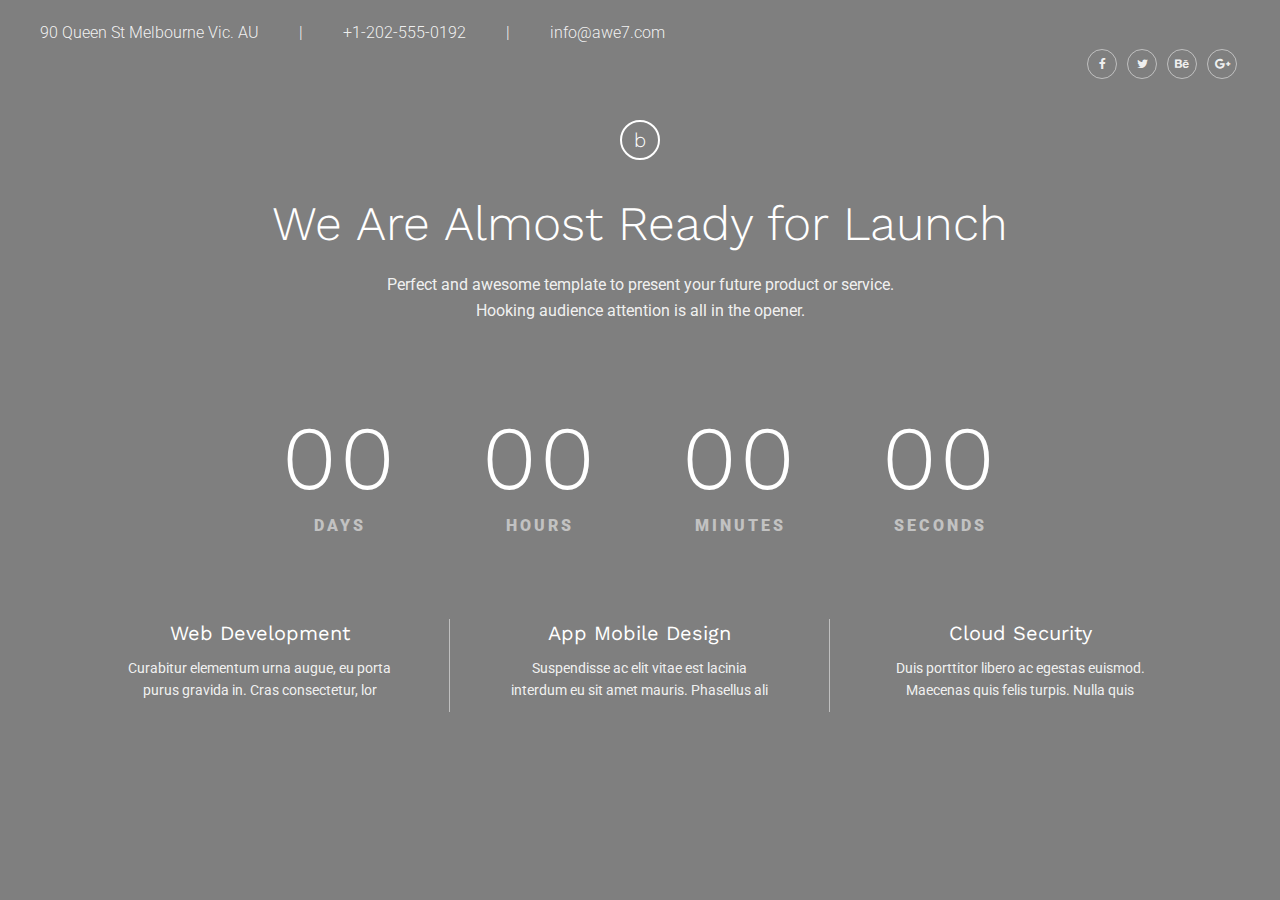
==== index.html @ 915be5f5 "initial commit [ parking page ]" ====
<!DOCTYPE html>
<html>
	<head>
		<title>We are coming soon</title>
<!--
Coming2Live series free coming soon templates!
HTML version by Awe7 (http://awe7.com/)
You can find WordPress version here:
https://wordpress.org/plugins/coming2live/
-->
		<meta charset="utf-8">
		<meta name="viewport" content="width=device-width, initial-scale=1.0, maximum-scale=1.0, user-scalable=no">
		<meta name="format-detection" content="telephone=no">
		<meta name="apple-mobile-web-app-capable" content="yes">
		<!-- Fonts-->
		<link rel="stylesheet" type="text/css" href="assets/fonts/fontawesome/font-awesome.min.css">
		<!-- Vendors-->
		<link rel="stylesheet" type="text/css" href="assets/vendors/bootstrap/grid.css">
		<link rel="stylesheet" type="text/css" href="assets/vendors/YTPlayer/css/jquery.mb.YTPlayer.min.css">
		<link rel="stylesheet" type="text/css" href="assets/vendors/vegas/vegas.min.css">
		<!-- App & fonts-->
		<link rel="stylesheet" type="text/css" href="https://fonts.googleapis.com/css?family=Roboto:300,400,500,700,900|Work+Sans:300,400,500,700">
		<link rel="stylesheet" type="text/css" id="app-stylesheet" href="assets/css/main.css"><!--[if lt IE 9]>
			<script src="https://oss.maxcdn.com/libs/html5shiv/3.7.0/html5shiv.js"></script>
		<![endif]-->
	</head>
	
	<body>
		<div class="page-wrap" id="root">
			<!-- Content-->
			<div class="md-content">
				
				<!-- hero -->
				<div class="hero md-skin-dark" style="background-image:url(https://images.pexels.com/photos/764880/pexels-photo-764880.jpeg?w=1260&amp;h=750&amp;auto=compress&amp;cs=tinysrgb);">
					
					<!-- header -->
					<div class="header">
						<div class="header__left"><span>90 Queen St Melbourne Vic. AU</span><span>+1-202-555-0192</span><span>info@awe7.com</span>
						</div>
						<div class="header__social">
							
							<!-- social-icon -->
							<a class="social-icon social-icon__rounded" href="#"><i class="fa fa-facebook"></i>
							</a><!-- End / social-icon -->
							
							
							<!-- social-icon -->
							<a class="social-icon social-icon__rounded" href="#"><i class="fa fa-twitter"></i>
							</a><!-- End / social-icon -->
							
							
							<!-- social-icon -->
							<a class="social-icon social-icon__rounded" href="#"><i class="fa fa-behance"></i>
							</a><!-- End / social-icon -->
							
							
							<!-- social-icon -->
							<a class="social-icon social-icon__rounded" href="#"><i class="fa fa-google-plus"></i>
							</a><!-- End / social-icon -->
							
						</div>
					</div><!-- End / header -->
					
					<div class="container">
						<div class="hero__wrapper">
							<div class="row">
								<div class="col-lg-10 col-xs-offset-0 col-sm-offset-0 col-md-offset-0 col-lg-offset-1 ">
									<div class="hero__title_inner"><span class="hero__icon">b</span>
										<h1 class="hero__title">We Are Almost Ready for Launch</h1>
										<p class="hero__text">Perfect and awesome template to present your future product or service.<br>Hooking audience attention is all in the opener.</p>
									</div>
								</div>
							</div>
							
							<!-- countdown__module hide undefined -->
							<div class="countdown__module hide undefined" data-date="2018/5/21">
								<p><span>%D</span> Days</p>
								<p><span>%H</span> Hours</p>
								<p><span>%M</span> Minutes</p>
								<p><span>%S</span> Seconds</p>
							</div><!-- End / countdown__module hide undefined -->
							
							<div class="service-wrapper">
								
								<!-- service -->
								<div class="service">
									<h2 class="service__title">Web Development</h2>
									<p class="service__text">Curabitur elementum urna augue, eu porta purus gravida in. Cras consectetur, lor</p>
								</div><!-- End / service -->
								
								
								<!-- service -->
								<div class="service">
									<h2 class="service__title">App Mobile Design</h2>
									<p class="service__text">Suspendisse ac elit vitae est lacinia interdum eu sit amet mauris. Phasellus ali</p>
								</div><!-- End / service -->
								
								
								<!-- service -->
								<div class="service">
									<h2 class="service__title">Cloud Security</h2>
									<p class="service__text">Duis porttitor libero ac egestas euismod. Maecenas quis felis turpis. Nulla quis</p>
								</div><!-- End / service -->
								
							</div>
						</div>
					</div>
				</div><!-- End / hero -->
				
			</div>
			<!-- End / Content-->
		</div>
		<!-- Vendors-->
		<script type="text/javascript" src="assets/vendors/_jquery/jquery.min.js"></script>
		<script type="text/javascript" src="assets/vendors/jquery.countdown/jquery.countdown.min.js"></script>
		<script type="text/javascript" src="assets/vendors/flat-surface-shader/fss.min.js"></script>
		<script type="text/javascript" src="assets/vendors/particles.js/particles.js"></script>
		<script type="text/javascript" src="assets/vendors/waterpipe/waterpipe.js"></script>
		<script type="text/javascript" src="assets/vendors/quietflow/quietflow.min.js"></script>
		<script type="text/javascript" src="assets/vendors/YTPlayer/jquery.mb.YTPlayer.min.js"></script>
		<script type="text/javascript" src="assets/vendors/vegas/vegas.min.js"></script>
		<!-- App-->
		<script type="text/javascript" src="assets/js/main.js"></script>
	</body>
</html>
---- assets/vendors/bootstrap/grid.css ----
/*!
 * Bootstrap v3.3.7 (http://getbootstrap.com)
 * Copyright 2011-2016 Twitter, Inc.
 * Licensed under MIT (https://github.com/twbs/bootstrap/blob/master/LICENSE)
 */
html{font-family:sans-serif;-ms-text-size-adjust:100%;-webkit-text-size-adjust:100%}body{margin:0}article,aside,details,figcaption,figure,footer,header,hgroup,main,menu,nav,section,summary{display:block}audio,canvas,progress,video{display:inline-block;vertical-align:baseline}audio:not([controls]){display:none;height:0}[hidden],template{display:none}a{background-color:transparent}a:active,a:hover{outline:0}abbr[title]{border-bottom:1px dotted}b,strong{font-weight:bold}dfn{font-style:italic}h1{font-size:2em;margin:0.67em 0}mark{background:#ff0;color:#000}small{font-size:80%}sub,sup{font-size:75%;line-height:0;position:relative;vertical-align:baseline}sup{top:-0.5em}sub{bottom:-0.25em}img{border:0}svg:not(:root){overflow:hidden}figure{margin:1em 40px}hr{-webkit-box-sizing:content-box;-moz-box-sizing:content-box;box-sizing:content-box;height:0}pre{overflow:auto}code,kbd,pre,samp{font-family:monospace, monospace;font-size:1em}button,input,optgroup,select,textarea{color:inherit;font:inherit;margin:0}button{overflow:visible}button,select{text-transform:none}button,html input[type="button"],input[type="reset"],input[type="submit"]{-webkit-appearance:button;cursor:pointer}button[disabled],html input[disabled]{cursor:default}button::-moz-focus-inner,input::-moz-focus-inner{border:0;padding:0}input{line-height:normal}input[type="checkbox"],input[type="radio"]{-webkit-box-sizing:border-box;-moz-box-sizing:border-box;box-sizing:border-box;padding:0}input[type="number"]::-webkit-inner-spin-button,input[type="number"]::-webkit-outer-spin-button{height:auto}input[type="search"]{-webkit-appearance:textfield;-webkit-box-sizing:content-box;-moz-box-sizing:content-box;box-sizing:content-box}input[type="search"]::-webkit-search-cancel-button,input[type="search"]::-webkit-search-decoration{-webkit-appearance:none}fieldset{border:1px solid #c0c0c0;margin:0 2px;padding:0.35em 0.625em 0.75em}legend{border:0;padding:0}textarea{overflow:auto}optgroup{font-weight:bold}table{border-collapse:collapse;border-spacing:0}td,th{padding:0}*{-webkit-box-sizing:border-box;-moz-box-sizing:border-box;box-sizing:border-box}*:before,*:after{-webkit-box-sizing:border-box;-moz-box-sizing:border-box;box-sizing:border-box}html{font-size:10px;-webkit-tap-highlight-color:rgba(0,0,0,0)}body{font-family:"Helvetica Neue",Helvetica,Arial,sans-serif;font-size:14px;line-height:1.42857143;color:#333;background-color:#fff}input,button,select,textarea{font-family:inherit;font-size:inherit;line-height:inherit}a{color:#337ab7;text-decoration:none}a:hover,a:focus{color:#23527c;text-decoration:underline}a:focus{outline:5px auto -webkit-focus-ring-color;outline-offset:-2px}figure{margin:0}img{vertical-align:middle}.img-responsive{display:block;max-width:100%;height:auto}.img-rounded{border-radius:6px}.img-thumbnail{padding:4px;line-height:1.42857143;background-color:#fff;border:1px solid #ddd;border-radius:4px;-webkit-transition:all .2s ease-in-out;-o-transition:all .2s ease-in-out;transition:all .2s ease-in-out;display:inline-block;max-width:100%;height:auto}.img-circle{border-radius:50%}hr{margin-top:20px;margin-bottom:20px;border:0;border-top:1px solid #eee}.sr-only{position:absolute;width:1px;height:1px;margin:-1px;padding:0;overflow:hidden;clip:rect(0, 0, 0, 0);border:0}.sr-only-focusable:active,.sr-only-focusable:focus{position:static;width:auto;height:auto;margin:0;overflow:visible;clip:auto}[role="button"]{cursor:pointer}.container{margin-right:auto;margin-left:auto;padding-left:15px;padding-right:15px}@media (min-width:768px){.container{width:750px}}@media (min-width:992px){.container{width:970px}}@media (min-width:1200px){.container{width:1170px}}.container-fluid{margin-right:auto;margin-left:auto;padding-left:15px;padding-right:15px}.row{margin-left:-15px;margin-right:-15px}.col-xs-1, .col-sm-1, .col-md-1, .col-lg-1, .col-xs-2, .col-sm-2, .col-md-2, .col-lg-2, .col-xs-3, .col-sm-3, .col-md-3, .col-lg-3, .col-xs-4, .col-sm-4, .col-md-4, .col-lg-4, .col-xs-5, .col-sm-5, .col-md-5, .col-lg-5, .col-xs-6, .col-sm-6, .col-md-6, .col-lg-6, .col-xs-7, .col-sm-7, .col-md-7, .col-lg-7, .col-xs-8, .col-sm-8, .col-md-8, .col-lg-8, .col-xs-9, .col-sm-9, .col-md-9, .col-lg-9, .col-xs-10, .col-sm-10, .col-md-10, .col-lg-10, .col-xs-11, .col-sm-11, .col-md-11, .col-lg-11, .col-xs-12, .col-sm-12, .col-md-12, .col-lg-12{position:relative;min-height:1px;padding-left:15px;padding-right:15px}.col-xs-1, .col-xs-2, .col-xs-3, .col-xs-4, .col-xs-5, .col-xs-6, .col-xs-7, .col-xs-8, .col-xs-9, .col-xs-10, .col-xs-11, .col-xs-12{float:left}.col-xs-12{width:100%}.col-xs-11{width:91.66666667%}.col-xs-10{width:83.33333333%}.col-xs-9{width:75%}.col-xs-8{width:66.66666667%}.col-xs-7{width:58.33333333%}.col-xs-6{width:50%}.col-xs-5{width:41.66666667%}.col-xs-4{width:33.33333333%}.col-xs-3{width:25%}.col-xs-2{width:16.66666667%}.col-xs-1{width:8.33333333%}.col-xs-pull-12{right:100%}.col-xs-pull-11{right:91.66666667%}.col-xs-pull-10{right:83.33333333%}.col-xs-pull-9{right:75%}.col-xs-pull-8{right:66.66666667%}.col-xs-pull-7{right:58.33333333%}.col-xs-pull-6{right:50%}.col-xs-pull-5{right:41.66666667%}.col-xs-pull-4{right:33.33333333%}.col-xs-pull-3{right:25%}.col-xs-pull-2{right:16.66666667%}.col-xs-pull-1{right:8.33333333%}.col-xs-pull-0{right:auto}.col-xs-push-12{left:100%}.col-xs-push-11{left:91.66666667%}.col-xs-push-10{left:83.33333333%}.col-xs-push-9{left:75%}.col-xs-push-8{left:66.66666667%}.col-xs-push-7{left:58.33333333%}.col-xs-push-6{left:50%}.col-xs-push-5{left:41.66666667%}.col-xs-push-4{left:33.33333333%}.col-xs-push-3{left:25%}.col-xs-push-2{left:16.66666667%}.col-xs-push-1{left:8.33333333%}.col-xs-push-0{left:auto}.col-xs-offset-12{margin-left:100%}.col-xs-offset-11{margin-left:91.66666667%}.col-xs-offset-10{margin-left:83.33333333%}.col-xs-offset-9{margin-left:75%}.col-xs-offset-8{margin-left:66.66666667%}.col-xs-offset-7{margin-left:58.33333333%}.col-xs-offset-6{margin-left:50%}.col-xs-offset-5{margin-left:41.66666667%}.col-xs-offset-4{margin-left:33.33333333%}.col-xs-offset-3{margin-left:25%}.col-xs-offset-2{margin-left:16.66666667%}.col-xs-offset-1{margin-left:8.33333333%}.col-xs-offset-0{margin-left:0}@media (min-width:768px){.col-sm-1, .col-sm-2, .col-sm-3, .col-sm-4, .col-sm-5, .col-sm-6, .col-sm-7, .col-sm-8, .col-sm-9, .col-sm-10, .col-sm-11, .col-sm-12{float:left}.col-sm-12{width:100%}.col-sm-11{width:91.66666667%}.col-sm-10{width:83.33333333%}.col-sm-9{width:75%}.col-sm-8{width:66.66666667%}.col-sm-7{width:58.33333333%}.col-sm-6{width:50%}.col-sm-5{width:41.66666667%}.col-sm-4{width:33.33333333%}.col-sm-3{width:25%}.col-sm-2{width:16.66666667%}.col-sm-1{width:8.33333333%}.col-sm-pull-12{right:100%}.col-sm-pull-11{right:91.66666667%}.col-sm-pull-10{right:83.33333333%}.col-sm-pull-9{right:75%}.col-sm-pull-8{right:66.66666667%}.col-sm-pull-7{right:58.33333333%}.col-sm-pull-6{right:50%}.col-sm-pull-5{right:41.66666667%}.col-sm-pull-4{right:33.33333333%}.col-sm-pull-3{right:25%}.col-sm-pull-2{right:16.66666667%}.col-sm-pull-1{right:8.33333333%}.col-sm-pull-0{right:auto}.col-sm-push-12{left:100%}.col-sm-push-11{left:91.66666667%}.col-sm-push-10{left:83.33333333%}.col-sm-push-9{left:75%}.col-sm-push-8{left:66.66666667%}.col-sm-push-7{left:58.33333333%}.col-sm-push-6{left:50%}.col-sm-push-5{left:41.66666667%}.col-sm-push-4{left:33.33333333%}.col-sm-push-3{left:25%}.col-sm-push-2{left:16.66666667%}.col-sm-push-1{left:8.33333333%}.col-sm-push-0{left:auto}.col-sm-offset-12{margin-left:100%}.col-sm-offset-11{margin-left:91.66666667%}.col-sm-offset-10{margin-left:83.33333333%}.col-sm-offset-9{margin-left:75%}.col-sm-offset-8{margin-left:66.66666667%}.col-sm-offset-7{margin-left:58.33333333%}.col-sm-offset-6{margin-left:50%}.col-sm-offset-5{margin-left:41.66666667%}.col-sm-offset-4{margin-left:33.33333333%}.col-sm-offset-3{margin-left:25%}.col-sm-offset-2{margin-left:16.66666667%}.col-sm-offset-1{margin-left:8.33333333%}.col-sm-offset-0{margin-left:0}}@media (min-width:992px){.col-md-1, .col-md-2, .col-md-3, .col-md-4, .col-md-5, .col-md-6, .col-md-7, .col-md-8, .col-md-9, .col-md-10, .col-md-11, .col-md-12{float:left}.col-md-12{width:100%}.col-md-11{width:91.66666667%}.col-md-10{width:83.33333333%}.col-md-9{width:75%}.col-md-8{width:66.66666667%}.col-md-7{width:58.33333333%}.col-md-6{width:50%}.col-md-5{width:41.66666667%}.col-md-4{width:33.33333333%}.col-md-3{width:25%}.col-md-2{width:16.66666667%}.col-md-1{width:8.33333333%}.col-md-pull-12{right:100%}.col-md-pull-11{right:91.66666667%}.col-md-pull-10{right:83.33333333%}.col-md-pull-9{right:75%}.col-md-pull-8{right:66.66666667%}.col-md-pull-7{right:58.33333333%}.col-md-pull-6{right:50%}.col-md-pull-5{right:41.66666667%}.col-md-pull-4{right:33.33333333%}.col-md-pull-3{right:25%}.col-md-pull-2{right:16.66666667%}.col-md-pull-1{right:8.33333333%}.col-md-pull-0{right:auto}.col-md-push-12{left:100%}.col-md-push-11{left:91.66666667%}.col-md-push-10{left:83.33333333%}.col-md-push-9{left:75%}.col-md-push-8{left:66.66666667%}.col-md-push-7{left:58.33333333%}.col-md-push-6{left:50%}.col-md-push-5{left:41.66666667%}.col-md-push-4{left:33.33333333%}.col-md-push-3{left:25%}.col-md-push-2{left:16.66666667%}.col-md-push-1{left:8.33333333%}.col-md-push-0{left:auto}.col-md-offset-12{margin-left:100%}.col-md-offset-11{margin-left:91.66666667%}.col-md-offset-10{margin-left:83.33333333%}.col-md-offset-9{margin-left:75%}.col-md-offset-8{margin-left:66.66666667%}.col-md-offset-7{margin-left:58.33333333%}.col-md-offset-6{margin-left:50%}.col-md-offset-5{margin-left:41.66666667%}.col-md-offset-4{margin-left:33.33333333%}.col-md-offset-3{margin-left:25%}.col-md-offset-2{margin-left:16.66666667%}.col-md-offset-1{margin-left:8.33333333%}.col-md-offset-0{margin-left:0}}@media (min-width:1200px){.col-lg-1, .col-lg-2, .col-lg-3, .col-lg-4, .col-lg-5, .col-lg-6, .col-lg-7, .col-lg-8, .col-lg-9, .col-lg-10, .col-lg-11, .col-lg-12{float:left}.col-lg-12{width:100%}.col-lg-11{width:91.66666667%}.col-lg-10{width:83.33333333%}.col-lg-9{width:75%}.col-lg-8{width:66.66666667%}.col-lg-7{width:58.33333333%}.col-lg-6{width:50%}.col-lg-5{width:41.66666667%}.col-lg-4{width:33.33333333%}.col-lg-3{width:25%}.col-lg-2{width:16.66666667%}.col-lg-1{width:8.33333333%}.col-lg-pull-12{right:100%}.col-lg-pull-11{right:91.66666667%}.col-lg-pull-10{right:83.33333333%}.col-lg-pull-9{right:75%}.col-lg-pull-8{right:66.66666667%}.col-lg-pull-7{right:58.33333333%}.col-lg-pull-6{right:50%}.col-lg-pull-5{right:41.66666667%}.col-lg-pull-4{right:33.33333333%}.col-lg-pull-3{right:25%}.col-lg-pull-2{right:16.66666667%}.col-lg-pull-1{right:8.33333333%}.col-lg-pull-0{right:auto}.col-lg-push-12{left:100%}.col-lg-push-11{left:91.66666667%}.col-lg-push-10{left:83.33333333%}.col-lg-push-9{left:75%}.col-lg-push-8{left:66.66666667%}.col-lg-push-7{left:58.33333333%}.col-lg-push-6{left:50%}.col-lg-push-5{left:41.66666667%}.col-lg-push-4{left:33.33333333%}.col-lg-push-3{left:25%}.col-lg-push-2{left:16.66666667%}.col-lg-push-1{left:8.33333333%}.col-lg-push-0{left:auto}.col-lg-offset-12{margin-left:100%}.col-lg-offset-11{margin-left:91.66666667%}.col-lg-offset-10{margin-left:83.33333333%}.col-lg-offset-9{margin-left:75%}.col-lg-offset-8{margin-left:66.66666667%}.col-lg-offset-7{margin-left:58.33333333%}.col-lg-offset-6{margin-left:50%}.col-lg-offset-5{margin-left:41.66666667%}.col-lg-offset-4{margin-left:33.33333333%}.col-lg-offset-3{margin-left:25%}.col-lg-offset-2{margin-left:16.66666667%}.col-lg-offset-1{margin-left:8.33333333%}.col-lg-offset-0{margin-left:0}}.clearfix:before,.clearfix:after,.container:before,.container:after,.container-fluid:before,.container-fluid:after,.row:before,.row:after{content:" ";display:table}.clearfix:after,.container:after,.container-fluid:after,.row:after{clear:both}.center-block{display:block;margin-left:auto;margin-right:auto}.pull-right{float:right !important}.pull-left{float:left !important}.hide{display:none !important}.show{display:block !important}.invisible{visibility:hidden}.text-hide{font:0/0 a;color:transparent;text-shadow:none;background-color:transparent;border:0}.hidden{display:none !important}.affix{position:fixed}
---- assets/vendors/vegas/vegas.min.css ----
.vegas-overlay,.vegas-slide,.vegas-slide-inner,.vegas-timer,.vegas-wrapper{position:absolute;top:0;left:0;bottom:0;right:0;overflow:hidden;border:none;padding:0;margin:0}.vegas-overlay{opacity:.5;background:url(overlays/02.png) center center}.vegas-timer{top:auto;bottom:0;height:2px}.vegas-timer-progress{width:0;height:100%;background:#fff;-webkit-transition:width ease-out;transition:width ease-out}.vegas-timer-running .vegas-timer-progress{width:100%}.vegas-slide,.vegas-slide-inner{margin:0;padding:0;background:center center no-repeat;-webkit-transform:translateZ(0);transform:translateZ(0);will-change:transform,opacity}body .vegas-container{overflow:hidden!important;position:relative}.vegas-video{min-width:100%;min-height:100%;width:auto;height:auto}body.vegas-container{overflow:auto;position:static;z-index:-2}body.vegas-container>.vegas-overlay,body.vegas-container>.vegas-slide,body.vegas-container>.vegas-timer{position:fixed;z-index:-1}:root body.vegas-container>.vegas-overlay,:root body.vegas-container>.vegas-slide,_::full-page-media,_:future{bottom:-76px}.vegas-transition-blur,.vegas-transition-blur2{opacity:0;-webkit-filter:blur(32px);filter:blur(32px)}.vegas-transition-blur-in,.vegas-transition-blur2-in{opacity:1;-webkit-filter:blur(0);filter:blur(0)}.vegas-transition-blur2-out{opacity:0}.vegas-transition-burn,.vegas-transition-burn2{opacity:0;-webkit-filter:contrast(1000%) saturate(1000%);filter:contrast(1000%) saturate(1000%)}.vegas-transition-burn-in,.vegas-transition-burn2-in{opacity:1;-webkit-filter:contrast(100%) saturate(100%);filter:contrast(100%) saturate(100%)}.vegas-transition-burn2-out{opacity:0;-webkit-filter:contrast(1000%) saturate(1000%);filter:contrast(1000%) saturate(1000%)}.vegas-transition-fade,.vegas-transition-fade2{opacity:0}.vegas-transition-fade-in,.vegas-transition-fade2-in{opacity:1}.vegas-transition-fade2-out{opacity:0}.vegas-transition-flash,.vegas-transition-flash2{opacity:0;-webkit-filter:brightness(25);filter:brightness(25)}.vegas-transition-flash-in,.vegas-transition-flash2-in{opacity:1;-webkit-filter:brightness(1);filter:brightness(1)}.vegas-transition-flash2-out{opacity:0;-webkit-filter:brightness(25);filter:brightness(25)}.vegas-transition-negative,.vegas-transition-negative2{opacity:0;-webkit-filter:invert(100%);filter:invert(100%)}.vegas-transition-negative-in,.vegas-transition-negative2-in{opacity:1;-webkit-filter:invert(0);filter:invert(0)}.vegas-transition-negative2-out{opacity:0;-webkit-filter:invert(100%);filter:invert(100%)}.vegas-transition-slideDown,.vegas-transition-slideDown2{-webkit-transform:translateY(-100%);transform:translateY(-100%)}.vegas-transition-slideDown-in,.vegas-transition-slideDown2-in{-webkit-transform:translateY(0);transform:translateY(0)}.vegas-transition-slideDown2-out{-webkit-transform:translateY(100%);transform:translateY(100%)}.vegas-transition-slideLeft,.vegas-transition-slideLeft2{-webkit-transform:translateX(100%);transform:translateX(100%)}.vegas-transition-slideLeft-in,.vegas-transition-slideLeft2-in{-webkit-transform:translateX(0);transform:translateX(0)}.vegas-transition-slideLeft2-out,.vegas-transition-slideRight,.vegas-transition-slideRight2{-webkit-transform:translateX(-100%);transform:translateX(-100%)}.vegas-transition-slideRight-in,.vegas-transition-slideRight2-in{-webkit-transform:translateX(0);transform:translateX(0)}.vegas-transition-slideRight2-out{-webkit-transform:translateX(100%);transform:translateX(100%)}.vegas-transition-slideUp,.vegas-transition-slideUp2{-webkit-transform:translateY(100%);transform:translateY(100%)}.vegas-transition-slideUp-in,.vegas-transition-slideUp2-in{-webkit-transform:translateY(0);transform:translateY(0)}.vegas-transition-slideUp2-out{-webkit-transform:translateY(-100%);transform:translateY(-100%)}.vegas-transition-swirlLeft,.vegas-transition-swirlLeft2{-webkit-transform:scale(2) rotate(35deg);transform:scale(2) rotate(35deg);opacity:0}.vegas-transition-swirlLeft-in,.vegas-transition-swirlLeft2-in{-webkit-transform:scale(1) rotate(0);transform:scale(1) rotate(0);opacity:1}.vegas-transition-swirlLeft2-out,.vegas-transition-swirlRight,.vegas-transition-swirlRight2{-webkit-transform:scale(2) rotate(-35deg);transform:scale(2) rotate(-35deg);opacity:0}.vegas-transition-swirlRight-in,.vegas-transition-swirlRight2-in{-webkit-transform:scale(1) rotate(0);transform:scale(1) rotate(0);opacity:1}.vegas-transition-swirlRight2-out{-webkit-transform:scale(2) rotate(35deg);transform:scale(2) rotate(35deg);opacity:0}.vegas-transition-zoomIn,.vegas-transition-zoomIn2{-webkit-transform:scale(0);transform:scale(0);opacity:0}.vegas-transition-zoomIn-in,.vegas-transition-zoomIn2-in{-webkit-transform:scale(1);transform:scale(1);opacity:1}.vegas-transition-zoomIn2-out,.vegas-transition-zoomOut,.vegas-transition-zoomOut2{-webkit-transform:scale(2);transform:scale(2);opacity:0}.vegas-transition-zoomOut-in,.vegas-transition-zoomOut2-in{-webkit-transform:scale(1);transform:scale(1);opacity:1}.vegas-transition-zoomOut2-out{-webkit-transform:scale(0);transform:scale(0);opacity:0}.vegas-animation-kenburns{-webkit-animation:kenburns ease-out;animation:kenburns ease-out}@-webkit-keyframes kenburns{0%{-webkit-transform:scale(1.5);transform:scale(1.5)}100%{-webkit-transform:scale(1);transform:scale(1)}}@keyframes kenburns{0%{-webkit-transform:scale(1.5);transform:scale(1.5)}100%{-webkit-transform:scale(1);transform:scale(1)}}.vegas-animation-kenburnsDownLeft{-webkit-animation:kenburnsDownLeft ease-out;animation:kenburnsDownLeft ease-out}@-webkit-keyframes kenburnsDownLeft{0%{-webkit-transform:scale(1.5) translate(10%,-10%);transform:scale(1.5) translate(10%,-10%)}100%{-webkit-transform:scale(1) translate(0,0);transform:scale(1) translate(0,0)}}@keyframes kenburnsDownLeft{0%{-webkit-transform:scale(1.5) translate(10%,-10%);transform:scale(1.5) translate(10%,-10%)}100%{-webkit-transform:scale(1) translate(0,0);transform:scale(1) translate(0,0)}}.vegas-animation-kenburnsDownRight{-webkit-animation:kenburnsDownRight ease-out;animation:kenburnsDownRight ease-out}@-webkit-keyframes kenburnsDownRight{0%{-webkit-transform:scale(1.5) translate(-10%,-10%);transform:scale(1.5) translate(-10%,-10%)}100%{-webkit-transform:scale(1) translate(0,0);transform:scale(1) translate(0,0)}}@keyframes kenburnsDownRight{0%{-webkit-transform:scale(1.5) translate(-10%,-10%);transform:scale(1.5) translate(-10%,-10%)}100%{-webkit-transform:scale(1) translate(0,0);transform:scale(1) translate(0,0)}}.vegas-animation-kenburnsDown{-webkit-animation:kenburnsDown ease-out;animation:kenburnsDown ease-out}@-webkit-keyframes kenburnsDown{0%{-webkit-transform:scale(1.5) translate(0,-10%);transform:scale(1.5) translate(0,-10%)}100%{-webkit-transform:scale(1) translate(0,0);transform:scale(1) translate(0,0)}}@keyframes kenburnsDown{0%{-webkit-transform:scale(1.5) translate(0,-10%);transform:scale(1.5) translate(0,-10%)}100%{-webkit-transform:scale(1) translate(0,0);transform:scale(1) translate(0,0)}}.vegas-animation-kenburnsLeft{-webkit-animation:kenburnsLeft ease-out;animation:kenburnsLeft ease-out}@-webkit-keyframes kenburnsLeft{0%{-webkit-transform:scale(1.5) translate(10%,0);transform:scale(1.5) translate(10%,0)}100%{-webkit-transform:scale(1) translate(0,0);transform:scale(1) translate(0,0)}}@keyframes kenburnsLeft{0%{-webkit-transform:scale(1.5) translate(10%,0);transform:scale(1.5) translate(10%,0)}100%{-webkit-transform:scale(1) translate(0,0);transform:scale(1) translate(0,0)}}.vegas-animation-kenburnsRight{-webkit-animation:kenburnsRight ease-out;animation:kenburnsRight ease-out}@-webkit-keyframes kenburnsRight{0%{-webkit-transform:scale(1.5) translate(-10%,0);transform:scale(1.5) translate(-10%,0)}100%{-webkit-transform:scale(1) translate(0,0);transform:scale(1) translate(0,0)}}@keyframes kenburnsRight{0%{-webkit-transform:scale(1.5) translate(-10%,0);transform:scale(1.5) translate(-10%,0)}100%{-webkit-transform:scale(1) translate(0,0);transform:scale(1) translate(0,0)}}.vegas-animation-kenburnsUpLeft{-webkit-animation:kenburnsUpLeft ease-out;animation:kenburnsUpLeft ease-out}@-webkit-keyframes kenburnsUpLeft{0%{-webkit-transform:scale(1.5) translate(10%,10%);transform:scale(1.5) translate(10%,10%)}100%{-webkit-transform:scale(1) translate(0,0);transform:scale(1) translate(0,0)}}@keyframes kenburnsUpLeft{0%{-webkit-transform:scale(1.5) translate(10%,10%);transform:scale(1.5) translate(10%,10%)}100%{-webkit-transform:scale(1) translate(0,0);transform:scale(1) translate(0,0)}}.vegas-animation-kenburnsUpRight{-webkit-animation:kenburnsUpRight ease-out;animation:kenburnsUpRight ease-out}@-webkit-keyframes kenburnsUpRight{0%{-webkit-transform:scale(1.5) translate(-10%,10%);transform:scale(1.5) translate(-10%,10%)}100%{-webkit-transform:scale(1) translate(0,0);transform:scale(1) translate(0,0)}}@keyframes kenburnsUpRight{0%{-webkit-transform:scale(1.5) translate(-10%,10%);transform:scale(1.5) translate(-10%,10%)}100%{-webkit-transform:scale(1) translate(0,0);transform:scale(1) translate(0,0)}}.vegas-animation-kenburnsUp{-webkit-animation:kenburnsUp ease-out;animation:kenburnsUp ease-out}@-webkit-keyframes kenburnsUp{0%{-webkit-transform:scale(1.5) translate(0,10%);transform:scale(1.5) translate(0,10%)}100%{-webkit-transform:scale(1) translate(0,0);transform:scale(1) translate(0,0)}}@keyframes kenburnsUp{0%{-webkit-transform:scale(1.5) translate(0,10%);transform:scale(1.5) translate(0,10%)}100%{-webkit-transform:scale(1) translate(0,0);transform:scale(1) translate(0,0)}}
/*# sourceMappingURL=vegas.min.css.map */
---- assets/css/main.css ----
/*--------------------------------------------------------------------------------

	# Minsoon Template 1.0 - Mar 16, 2018
	# ------------------------------------------------------------------------
	# Designed & coded by MegaDrupal
	# Websites:  http://www.megadrupal.com -  Email: info@megadrupal.com

----------------------------------------------------------------------------------

	1. base
	2. form-item
	3. general_header
	4. general_service
	5. general_hero
	6. fss
	7. particles.js
	8. core_quietflow
	9. Ribbon background
	10. core_smoky
	11. core_vegas
	12. youtube
	13. socialicon
	14. Reset Row Boostrap
	15. Margin Padding
	16. CountDown

--------------------------------------------------------------------------------*/

/* 1. base
--------------------------------------------------------------------------------*/

a[disabled], input[disabled], button[disabled], textarea[disabled] {
    cursor: not-allowed !important;
    opacity: .5 !important;
}

a:focus, input:focus, button:focus, textarea:focus {
    outline: none;
}

p {
    margin-top: 0;
    margin-bottom: 10px;
}

img {
    max-width: 100%;
    height: auto;
    border: 0;
}

.page-wrap {
    overflow: hidden;
}

.md-section {
    position: relative;
    background-repeat: no-repeat;
    background-size: cover;
    background-position: center center;
    z-index: 9;
    padding-top: 50px;
    padding-bottom: 50px;
}

@media (min-width: 320px) {
    .md-section {
        padding-top: calc(6.81818vw + 28.18182px);
        padding-bottom: calc(6.81818vw + 28.18182px);
    }
}

@media (min-width: 1200px) {
    .md-section {
        padding-top: 110px;
        padding-bottom: 110px;
    }
}

.md-text-left, .text-left {
    text-align: left !important;
}

.md-text-center, .text-center {
    text-align: center !important;
}

.md-text-right, .text-right {
    text-align: right !important;
}

.md-text-underline {
    text-decoration: underline !important;
}

.md-round {
    border-radius: 5px !important;
}

.md-pill {
    border-radius: 50% !important;
}

.md-tb {
    display: table;
    width: 100%;
    height: 100%;
}

.md-tb__cell {
    display: table-cell;
    vertical-align: middle;
}

.md-overlay, [data-gradient-bg] > canvas {
    position: absolute;
    width: 100%;
    height: 100%;
    top: 0;
    left: 0;
    z-index: -1;
}

.md-overlay {
    background-color: rgba(0, 0, 0, .4);
}

.bg-fixed {
    background-attachment: fixed;
}

.md-bg-cover {
    background-repeat: no-repeat;
    background-size: cover;
    background-position: center center;
}

.full {
    width: 100%;
    height: 100vh;
}

.embed-responsive {
    position: relative;
    display: block;
    height: 0;
    padding: 0;
    overflow: hidden;
}

.embed-responsive.embed-responsive-4by3 {
    padding-bottom: 75%;
}

.embed-responsive.embed-responsive-16by9 {
    padding-bottom: 56.25%;
}

.embed-responsive .embed-responsive-item, .embed-responsive iframe,
.embed-responsive embed, .embed-responsive object {
    position: absolute;
    top: 0;
    bottom: 0;
    left: 0;
    width: 100%;
    height: 100%;
    border: 0;
}

/* table Responsive */

.table-responsive-01 {
    width: 100%;
    overflow-y: hidden;
    overflow-x: auto;
}

.table-responsive-01 table > thead > tr > th,
.table-responsive-01 table > thead > tr > td,
.table-responsive-01 table > tbody > tr > th,
.table-responsive-01 table > tbody > tr > td,
.table-responsive-01 table > tfoot > tr > th,
.table-responsive-01 table > tfoot > tr > td {
    white-space: nowrap;
}

@media (max-width: 991px) {
    .table-responsive-02 table, .table-responsive-02 thead,
    .table-responsive-02 tbody, .table-responsive-02 th, .table-responsive-02 td,
    .table-responsive-02 tr {
        display: block;
    }

    .table-responsive-02 thead {
        border-top: 1px solid #e8e8e8 !important;
        border-bottom: none !important;
    }

    .table-responsive-02 thead tr {
        position: absolute;
        top: -9999px;
        left: -9999px;
    }

    .table-responsive-02 tr {
        padding: 15px 0;
        border-left: 1px solid #e8e8e8;
        border-right: 1px solid #e8e8e8;
    }

    .table-responsive-02 td {
        position: relative;
        padding: 15px 10px 15px 30% !important;
    }

    .table-responsive-02 td:before {
        content: attr(data-th);
        position: absolute;
        top: 15px;
        left: 20px;
        width: 25%;
        padding-right: 10px;
    }
}

a {
    color: inherit;
}

a:hover {
    text-decoration: none;
    color: #426efc;
}

a:focus {
    text-decoration: none;
}

::-moz-selection {
    color: #fff;
    background-color: #121113;
}

::selection {
    color: #fff;
    background-color: #121113;
}

.md-section {
    padding-top: 65px;
    padding-bottom: 65px;
}

@media (min-width: 320px) {
    .md-section {
        padding-top: calc(13.63636vw + 21.36364px);
        padding-bottom: calc(13.63636vw + 21.36364px);
    }
}

@media (min-width: 1200px) {
    .md-section {
        padding-top: 185px;
        padding-bottom: 185px;
    }
}

/* 2. form-item
--------------------------------------------------------------------------------*/

input:not([type="button"]):not([type="submit"]):not([type="radio"]):not([type="checkbox"]):not([type="color"]),
textarea, select {
    box-shadow: none;
    outline: none;
    margin: 0;
    border-radius: 10px;
    padding: 0 15px;
    line-height: 46px;
    border: 1px solid #ccc;
    color: #000;
    font-size: 14px;
    vertical-align: middle;
}

input:not([type="button"]):not([type="submit"]):not([type="radio"]):not([type="checkbox"]):not([type="color"])::-webkit-input-placeholder,
textarea::-webkit-input-placeholder, select::-webkit-input-placeholder {
    color: #000;
}

input:not([type="button"]):not([type="submit"]):not([type="radio"]):not([type="checkbox"]):not([type="color"])::-moz-placeholder,
textarea::-moz-placeholder, select::-moz-placeholder {
    color: #000;
}

input:not([type="button"]):not([type="submit"]):not([type="radio"]):not([type="checkbox"]):not([type="color"]):-moz-placeholder,
textarea:-moz-placeholder, select:-moz-placeholder {
    color: #000;
}

input:not([type="button"]):not([type="submit"]):not([type="radio"]):not([type="checkbox"]):not([type="color"]):-ms-input-placeholder,
textarea:-ms-input-placeholder, select:-ms-input-placeholder {
    color: #000;
}

input:not([type="button"]):not([type="submit"]):not([type="radio"]):not([type="checkbox"]):not([type="color"]):focus,
textarea:focus, select:focus {
    border: 1px solid red;
}

input:not([type="button"]):not([type="submit"]):not([type="radio"]):not([type="checkbox"]):not([type="color"]):focus::-webkit-input-placeholder,
textarea:focus::-webkit-input-placeholder,
select:focus::-webkit-input-placeholder {
    color: blue;
}

input:not([type="button"]):not([type="submit"]):not([type="radio"]):not([type="checkbox"]):not([type="color"]):focus::-moz-placeholder,
textarea:focus::-moz-placeholder, select:focus::-moz-placeholder {
    color: blue;
}

input:not([type="button"]):not([type="submit"]):not([type="radio"]):not([type="checkbox"]):not([type="color"]):focus:-moz-placeholder,
textarea:focus:-moz-placeholder, select:focus:-moz-placeholder {
    color: blue;
}

input:not([type="button"]):not([type="submit"]):not([type="radio"]):not([type="checkbox"]):not([type="color"]):focus:-ms-input-placeholder,
textarea:focus:-ms-input-placeholder, select:focus:-ms-input-placeholder {
    color: blue;
}

input:not([type="button"]):not([type="submit"]):not([type="radio"]):not([type="checkbox"]):not([type="color"])[disabled],
textarea[disabled], select[disabled] {
    opacity: .65;
    cursor: not-allowed;
}

input:not([type="button"]):not([type="submit"]):not([type="radio"]):not([type="checkbox"]):not([type="color"]),
textarea {
    -webkit-appearance: none;
       -moz-appearance: none;
            appearance: none;
}

input[type="checkbox"], input[type="radio"] {
    width: auto !important;
}

/* Typography */

body {
    margin: 0;
    padding: 0;
    line-height: 1.6;
    font-size: 16px;
    font-weight: 400;
    font-family: "Roboto", sans-serif;
    color: #0c0c0e;
}

body.md-skin-dark {
    background-color: #303036;
}

.md-skin-dark {
    color: rgba(255, 255, 255, .9);
}

.md-skin-dark h1, .md-skin-dark h2, .md-skin-dark h3, .md-skin-dark h4,
.md-skin-dark h5, .md-skin-dark h6 {
    color: #fff;
}

a {
    transition: all .3s ease;
}

a, input, textarea, select {
    outline: none;
}

h1, h2, h3, h4, h5, h6 {
    font-weight: 400;
    line-height: 1.4em;
    color: #0c0c0e;
    font-family: "Work Sans", sans-serif;
}

h1 a, h2 a, h3 a, h4 a, h5 a, h6 a {
    color: inherit;
    text-decoration: none;
}

h1 a:hover, h2 a:hover, h3 a:hover, h4 a:hover, h5 a:hover, h6 a:hover {
    color: inherit;
    text-decoration: none;
}

h1 {
    font-size: 65px;
}

h2 {
    font-size: 50px;
}

h3 {
    font-size: 40px;
}

h4 {
    font-size: 35px;
}

h5 {
    font-size: 25px;
}

h6 {
    font-size: 20px;
}

h3, h1, h2, h3 {
    margin-top: 30px;
    margin-bottom: 15px;
}

h4, h5, h6 {
    margin-top: 15px;
    margin-bottom: 10px;
}

img {
    max-width: 100%;
}

blockquote {
    border: 0;
    font-size: 25px;
    padding: 0 0 0 40px;
    margin: 15px 20px 20px;
    position: relative;
    line-height: 1.4;
    color: #03358f;
    font-family: "Roboto", sans-serif;
}

@media (min-width: 992px) {
    blockquote {
        padding: 0 0 0 70px;
    }
}

blockquote:before {
    content: "\F10D";
    font-family: FontAwesome;
    font-size: 30px;
    line-height: 1.2;
    top: 0;
    left: 0;
    position: absolute;
    color: #c9c9cf;
}

@media (min-width: 992px) {
    blockquote:before {
        font-size: 50px;
    }
}

blockquote p:last-child {
    margin-bottom: 0;
}

blockquote i {
    font-size: 40px !important;
    margin-bottom: 20px;
}

blockquote cite {
    display: block;
    font-size: 16px;
    font-style: normal;
    font-family: "Roboto", sans-serif;
    margin-top: 15px;
}

@media (min-width: 768px) {
    blockquote {
        font-size: 25px;
        margin: 15px 40px 20px;
    }
}

abbr {
    color: #67dee8;
    border-width: 2px;
}

mark, .mark {
    background-color: #03358f;
    color: #f1f1f3;
}

/* 3. general_header
--------------------------------------------------------------------------------*/

.header {
    padding: 15px 15px;
}

.header__left {
    display: none;
}

.header__left > span {
    font-weight: 300;
}

.header__left > span + span:before {
    content: '|';
    display: inline-block;
    margin: 0 40px;
}

.header__social {
    text-align: center;
}

.header__social a {
    width: 30px;
    height: 30px;
    line-height: 28px;
    font-size: 12px;
    border-color: rgba(255, 255, 255, .5);
}

.header__social a:hover {
    background-color: #fff;
    color: #778;
    border-color: #fff;
}

@media (min-width: 993px) {
    .header {
        padding: 20px 40px;
        margin-bottom: 0;
    }
}

@media (min-width: 1201px) {
    .header__left {
        display: block;
    }

    .header__social {
        text-align: right;
    }
}

@media (min-width: 1401px) {
    .header {
        display: -ms-flexbox;
        display: flex;
        -ms-flex-pack: justify;
        justify-content: space-between;
        -ms-flex-align: center;
        align-items: center;
        padding: 20px 70px;
    }
}

/* 4. general_service
--------------------------------------------------------------------------------*/

.service {
    text-align: center;
}

.service__title {
    font-size: 20px;
    margin-top: 0;
    margin-bottom: 10px;
}

.service__text {
    font-size: 14px;
}

.service-wrapper {
    overflow: hidden;
}

.service-wrapper .service {
    padding: 30px 20px;
}

.service-wrapper .service:not(:last-child) {
    border-bottom: 1px solid rgba(255, 255, 255, .5);
}

@media (min-width: 1201px) {
    .service-wrapper .service {
        width: 33.333333%;
        float: left;
        padding: 0 55px;
    }

    .service-wrapper .service:not(:last-child) {
        border-bottom: 0;
        border-right: 1px solid rgba(255, 255, 255, .5);
    }
}

/* 5. general_hero
--------------------------------------------------------------------------------*/

.hero {
    position: relative;
    background-size: cover;
    background-repeat: no-repeat;
    background-position: center center;
    z-index: 9;
}

.hero:after {
    content: '';
    position: absolute;
    top: 0;
    left: 0;
    width: 100%;
    height: 100%;
    background-color: #000;
    opacity: .5;
    z-index: -1;
}

.hero.no-overlay:after {
    display: none;
}

.hero.bg-video {
    background-color: transparent;
}

.hero .header {
    position: absolute;
    top: 0;
    left: 0;
    width: 100%;
    z-index: 999;
}

.hero__title_inner {
    text-align: center;
}

.hero__icon {
    display: inline-block;
    width: 40px;
    height: 40px;
    line-height: 36px;
    border: 2px solid #fff;
    border-radius: 50%;
    font-family: "Work Sans", sans-serif;
    font-size: 20px;
    font-weight: 300;
    color: #fff;
}

.hero__title {
    font-size: 30px;
    font-weight: 300;
    color: #fff;
}

@media (min-width: 320px) {
    .hero__title {
        font-size: calc(2.04545vw + 23.45455px);
    }
}

@media (min-width: 1200px) {
    .hero__title {
        font-size: 48px;
    }
}

.hero__wrapper {
    position: relative;
    padding: 120px 0 50px;
    z-index: 99;
    min-height: 100vh;
}

.hero__wrapper .countdown__module {
    max-width: 800px;
    margin: 40px auto;
}

@media (min-width: 769px) {
    .hero__wrapper .countdown__module {
        max-width: 800px;
        margin: 80px auto;
    }
}

@media (min-width: 1401px) {
    .hero__wrapper {
        display: -ms-flexbox;
        display: flex;
        -ms-flex-direction: column;
            flex-direction: column;
        -ms-flex-pack: justify;
        justify-content: space-between;
    }

    .hero__icon {
        font-size: 36px;
        width: 60px;
        height: 60px;
        line-height: 56px;
    }
}

/* 6. fss
--------------------------------------------------------------------------------*/

#fss-bg {
    position: fixed;
    left: 0;
    top: 0;
    right: 0;
    bottom: 0;
    z-index: -1;
}

/* 7. particles.js
--------------------------------------------------------------------------------*/

#particles-js {
    position: absolute;
    left: 0;
    top: 0;
    width: 100%;
    height: 100%;
    z-index: 33;
}

/* 8. core_quietflow
--------------------------------------------------------------------------------*/

.quietflow {
    position: fixed;
}

/* 9. Ribbon background
--------------------------------------------------------------------------------*/

.ribbons-bg {
    background-color: #403060;
    background-image: radial-gradient(circle, transparent 0%, rgba(0, 0, 0, .8) 100%);
    background-position: center center;
    background-repeat: no-repeat;
    background-attachment: fixed;
    background-size: cover;
}

/* 10. core_smoky
--------------------------------------------------------------------------------*/

.smoky {
    position: fixed;
    left: 0;
    top: 0;
    right: 0;
    bottom: 0;
}

@media (max-width: 767px) {
    .smoky {
        bottom: -100px;
    }
}

/* 11. core_vegas
--------------------------------------------------------------------------------*/

.vegas-container {
    position: fixed !important;
    top: 0;
    left: 0;
    top: 0;
    height: 100%;
    width: 100%;
    background-color: transparent !important;
    z-index: -1;
}

.vegas__wrapper {
    padding: 150px 0;
}

@media (min-width: 1201px) {
    .vegas-container {
        height: 100vh !important;
    }
}

/* 12. youtube
--------------------------------------------------------------------------------*/

.youtube {
    z-index: -2;
    position: fixed;
    top: 0;
    left: 0;
    width: 100%;
    height: 100%;
}

.youtube img {
    display: none;
    width: 100%;
    height: 100%;
    -o-object-fit: cover;
       object-fit: cover;
    -o-object-position: center;
       object-position: center;
}

/* 13. socialicon
--------------------------------------------------------------------------------*/

.social-icon {
    display: inline-block;
    text-align: center;
    font-size: 16px;
    width: 40px;
    height: 40px;
    line-height: 40px;
    border-radius: 3px;
    border: 1px solid #778;
    margin: 3px;
}

.social-icon__text {
    margin-left: 6px;
}

.social-icon__rounded {
    border-radius: 50%;
}

.social-icon__no-border {
    border: 0;
}

.social-icon.si-facebook {
    color: #3b5998;
}

.social-icon.si-facebook-bg {
    color: #fff;
    background-color: #3b5998;
}

.social-icon.si-facebook-bg:hover {
    background-color: #2d4373;
}

.social-icon.si-facebook-hover:hover {
    background-color: #3b5998;
    border-color: #3b5998;
    color: #fff;
}

.social-icon.si-twitter {
    color: #00acee;
}

.social-icon.si-twitter-bg {
    color: #fff;
    background-color: #00acee;
}

.social-icon.si-twitter-bg:hover {
    background-color: #0087bb;
}

.social-icon.si-twitter-hover:hover {
    background-color: #00acee;
    border-color: #00acee;
    color: #fff;
}

.social-icon.si-google-plus {
    color: #dd4b39;
}

.social-icon.si-google-plus-bg {
    color: #fff;
    background-color: #dd4b39;
}

.social-icon.si-google-plus-bg:hover {
    background-color: #c23321;
}

.social-icon.si-google-plus-hover:hover {
    background-color: #dd4b39;
    border-color: #dd4b39;
    color: #fff;
}

.social-icon.si-pinterest {
    color: #c8232c;
}

.social-icon.si-pinterest-bg {
    color: #fff;
    background-color: #c8232c;
}

.social-icon.si-pinterest-bg:hover {
    background-color: #9d1b22;
}

.social-icon.si-pinterest-hover:hover {
    background-color: #c8232c;
    border-color: #c8232c;
    color: #fff;
}

.social-icon.si-vimeo {
    color: #86c9ef;
}

.social-icon.si-vimeo-bg {
    color: #fff;
    background-color: #86c9ef;
}

.social-icon.si-vimeo-bg:hover {
    background-color: #59b5e9;
}

.social-icon.si-vimeo-hover:hover {
    background-color: #86c9ef;
    border-color: #86c9ef;
    color: #fff;
}

.social-icon.si-youtube {
    color: #c4302b;
}

.social-icon.si-youtube-bg {
    color: #fff;
    background-color: #c4302b;
}

.social-icon.si-youtube-bg:hover {
    background-color: #9a2622;
}

.social-icon.si-youtube-hover:hover {
    background-color: #c4302b;
    border-color: #c4302b;
    color: #fff;
}

.social-icon.si-yahoo {
    color: #720e9e;
}

.social-icon.si-yahoo-bg {
    color: #fff;
    background-color: #720e9e;
}

.social-icon.si-yahoo-bg:hover {
    background-color: #500a6f;
}

.social-icon.si-yahoo-hover:hover {
    background-color: #720e9e;
    border-color: #720e9e;
    color: #fff;
}

.social-icon.si-google {
    color: #dd4b39;
}

.social-icon.si-google-bg {
    color: #fff;
    background-color: #dd4b39;
}

.social-icon.si-google-bg:hover {
    background-color: #c23321;
}

.social-icon.si-google-hover:hover {
    background-color: #dd4b39;
    border-color: #dd4b39;
    color: #fff;
}

.social-icon.si-linkedin {
    color: #0e76a8;
}

.social-icon.si-linkedin-bg {
    color: #fff;
    background-color: #0e76a8;
}

.social-icon.si-linkedin-bg:hover {
    background-color: #0a5579;
}

.social-icon.si-linkedin-hover:hover {
    background-color: #0e76a8;
    border-color: #0e76a8;
    color: #fff;
}

.social-icon.si-dribbble {
    color: #ea4c89;
}

.social-icon.si-dribbble-bg {
    color: #fff;
    background-color: #ea4c89;
}

.social-icon.si-dribbble-bg:hover {
    background-color: #e51e6b;
}

.social-icon.si-dribbble-hover:hover {
    background-color: #ea4c89;
    border-color: #ea4c89;
    color: #fff;
}

.social-icon.si-delicious {
    color: #205cc0;
}

.social-icon.si-delicious-bg {
    color: #fff;
    background-color: #205cc0;
}

.social-icon.si-delicious-bg:hover {
    background-color: #194794;
}

.social-icon.si-delicious-hover:hover {
    background-color: #205cc0;
    border-color: #205cc0;
    color: #fff;
}

.social-icon.si-paypal {
    color: #00588b;
}

.social-icon.si-paypal-bg {
    color: #fff;
    background-color: #00588b;
}

.social-icon.si-paypal-bg:hover {
    background-color: #003858;
}

.social-icon.si-paypal-hover:hover {
    background-color: #00588b;
    border-color: #00588b;
    color: #fff;
}

.social-icon.si-android {
    color: #a4c639;
}

.social-icon.si-android-bg {
    color: #fff;
    background-color: #a4c639;
}

.social-icon.si-android-bg:hover {
    background-color: #839e2e;
}

.social-icon.si-android-hover:hover {
    background-color: #a4c639;
    border-color: #a4c639;
    color: #fff;
}

.social-icon.si-foursquare {
    color: #25a0ca;
}

.social-icon.si-foursquare-bg {
    color: #fff;
    background-color: #25a0ca;
}

.social-icon.si-foursquare-bg:hover {
    background-color: #1d7e9f;
}

.social-icon.si-foursquare-hover:hover {
    background-color: #25a0ca;
    border-color: #25a0ca;
    color: #fff;
}

.social-icon.si-stumbleupon {
    color: #f74425;
}

.social-icon.si-stumbleupon-bg {
    color: #fff;
    background-color: #f74425;
}

.social-icon.si-stumbleupon-bg:hover {
    background-color: #e12808;
}

.social-icon.si-stumbleupon-hover:hover {
    background-color: #f74425;
    border-color: #f74425;
    color: #fff;
}

.social-icon.si-digg {
    color: #191919;
}

.social-icon.si-digg-bg {
    color: #fff;
    background-color: #191919;
}

.social-icon.si-digg-bg:hover {
    background-color: black;
}

.social-icon.si-digg-hover:hover {
    background-color: #191919;
    border-color: #191919;
    color: #fff;
}

.social-icon.si-reddit {
    color: #c6c6c6;
}

.social-icon.si-reddit-bg {
    color: #fff;
    background-color: #c6c6c6;
}

.social-icon.si-reddit-bg:hover {
    background-color: #adadad;
}

.social-icon.si-reddit-hover:hover {
    background-color: #c6c6c6;
    border-color: #c6c6c6;
    color: #fff;
}

.social-icon.si-spotify {
    color: #81b71a;
}

.social-icon.si-spotify-bg {
    color: #fff;
    background-color: #81b71a;
}

.social-icon.si-spotify-bg:hover {
    background-color: #628a14;
}

.social-icon.si-spotify-hover:hover {
    background-color: #81b71a;
    border-color: #81b71a;
    color: #fff;
}

.social-icon.si-blogger {
    color: #fc4f08;
}

.social-icon.si-blogger-bg {
    color: #fff;
    background-color: #fc4f08;
}

.social-icon.si-blogger-bg:hover {
    background-color: #ce3e03;
}

.social-icon.si-blogger-hover:hover {
    background-color: #fc4f08;
    border-color: #fc4f08;
    color: #fff;
}

.social-icon.si-cc {
    color: #688527;
}

.social-icon.si-cc-bg {
    color: #fff;
    background-color: #688527;
}

.social-icon.si-cc-bg:hover {
    background-color: #495e1b;
}

.social-icon.si-cc-hover:hover {
    background-color: #688527;
    border-color: #688527;
    color: #fff;
}

.social-icon.si-evernote {
    color: #5ba525;
}

.social-icon.si-evernote-bg {
    color: #fff;
    background-color: #5ba525;
}

.social-icon.si-evernote-bg:hover {
    background-color: #447b1c;
}

.social-icon.si-evernote-hover:hover {
    background-color: #5ba525;
    border-color: #5ba525;
    color: #fff;
}

.social-icon.si-flickr {
    color: #ff0084;
}

.social-icon.si-flickr-bg {
    color: #fff;
    background-color: #ff0084;
}

.social-icon.si-flickr-bg:hover {
    background-color: #cc006a;
}

.social-icon.si-flickr-hover:hover {
    background-color: #ff0084;
    border-color: #ff0084;
    color: #fff;
}

.social-icon.si-vk {
    color: #2b587a;
}

.social-icon.si-vk-bg {
    color: #fff;
    background-color: #2b587a;
}

.social-icon.si-vk-bg:hover {
    background-color: #1e3d54;
}

.social-icon.si-vk-hover:hover {
    background-color: #2b587a;
    border-color: #2b587a;
    color: #fff;
}

.social-icon.si-skype {
    color: #00aff0;
}

.social-icon.si-skype-bg {
    color: #fff;
    background-color: #00aff0;
}

.social-icon.si-skype-bg:hover {
    background-color: #008abd;
}

.social-icon.si-skype-hover:hover {
    background-color: #00aff0;
    border-color: #00aff0;
    color: #fff;
}

.social-icon.si-podcast {
    color: #e4b21b;
}

.social-icon.si-podcast-bg {
    color: #fff;
    background-color: #e4b21b;
}

.social-icon.si-podcast-bg:hover {
    background-color: #b68e16;
}

.social-icon.si-podcast-hover:hover {
    background-color: #e4b21b;
    border-color: #e4b21b;
    color: #fff;
}

.social-icon.si-dropbox {
    color: #3d9ae8;
}

.social-icon.si-dropbox-bg {
    color: #fff;
    background-color: #3d9ae8;
}

.social-icon.si-dropbox-bg:hover {
    background-color: #1a81d8;
}

.social-icon.si-dropbox-hover:hover {
    background-color: #3d9ae8;
    border-color: #3d9ae8;
    color: #fff;
}

.social-icon.si-github {
    color: #171515;
}

.social-icon.si-github-bg {
    color: #fff;
    background-color: #171515;
}

.social-icon.si-github-bg:hover {
    background-color: black;
}

.social-icon.si-github-hover:hover {
    background-color: #171515;
    border-color: #171515;
    color: #fff;
}

.social-icon.si-bitbucket {
    color: #0e4984;
}

.social-icon.si-bitbucket-bg {
    color: #fff;
    background-color: #0e4984;
}

.social-icon.si-bitbucket-bg:hover {
    background-color: #093056;
}

.social-icon.si-bitbucket-hover:hover {
    background-color: #0e4984;
    border-color: #0e4984;
    color: #fff;
}

.social-icon.si-soundcloud {
    color: #f70;
}

.social-icon.si-soundcloud-bg {
    color: #fff;
    background-color: #f70;
}

.social-icon.si-soundcloud-bg:hover {
    background-color: #cc5f00;
}

.social-icon.si-soundcloud-hover:hover {
    background-color: #f70;
    border-color: #f70;
    color: #fff;
}

.social-icon.si-tumblr {
    color: #34526f;
}

.social-icon.si-tumblr-bg {
    color: #fff;
    background-color: #34526f;
}

.social-icon.si-tumblr-bg:hover {
    background-color: #24384c;
}

.social-icon.si-tumblr-hover:hover {
    background-color: #34526f;
    border-color: #34526f;
    color: #fff;
}

.social-icon.si-wordpress {
    color: #1e8cbe;
}

.social-icon.si-wordpress-bg {
    color: #fff;
    background-color: #1e8cbe;
}

.social-icon.si-wordpress-bg:hover {
    background-color: #176c92;
}

.social-icon.si-wordpress-hover:hover {
    background-color: #1e8cbe;
    border-color: #1e8cbe;
    color: #fff;
}

.social-icon.si-drupal {
    color: #27537a;
}

.social-icon.si-drupal-bg {
    color: #fff;
    background-color: #27537a;
}

.social-icon.si-drupal-bg:hover {
    background-color: #1b3953;
}

.social-icon.si-drupal-hover:hover {
    background-color: #27537a;
    border-color: #27537a;
    color: #fff;
}

.social-icon.si-yelp {
    color: #c41200;
}

.social-icon.si-yelp-bg {
    color: #fff;
    background-color: #c41200;
}

.social-icon.si-yelp-bg:hover {
    background-color: #910d00;
}

.social-icon.si-yelp-hover:hover {
    background-color: #c41200;
    border-color: #c41200;
    color: #fff;
}

.social-icon.si-scribd {
    color: #666;
}

.social-icon.si-scribd-bg {
    color: #fff;
    background-color: #666;
}

.social-icon.si-scribd-bg:hover {
    background-color: #4d4d4d;
}

.social-icon.si-scribd-hover:hover {
    background-color: #666;
    border-color: #666;
    color: #fff;
}

.social-icon.si-stripe {
    color: #008cdd;
}

.social-icon.si-stripe-bg {
    color: #fff;
    background-color: #008cdd;
}

.social-icon.si-stripe-bg:hover {
    background-color: #006caa;
}

.social-icon.si-stripe-hover:hover {
    background-color: #008cdd;
    border-color: #008cdd;
    color: #fff;
}

.social-icon.si-print {
    color: #111;
}

.social-icon.si-print-bg {
    color: #fff;
    background-color: #111;
}

.social-icon.si-print-bg:hover {
    background-color: black;
}

.social-icon.si-print-hover:hover {
    background-color: #111;
    border-color: #111;
    color: #fff;
}

.social-icon.si-acrobat {
    color: #d3222a;
}

.social-icon.si-acrobat-bg {
    color: #fff;
    background-color: #d3222a;
}

.social-icon.si-acrobat-bg:hover {
    background-color: #a71b21;
}

.social-icon.si-acrobat-hover:hover {
    background-color: #d3222a;
    border-color: #d3222a;
    color: #fff;
}

.social-icon.si-stackoverflow {
    color: #ef8236;
}

.social-icon.si-stackoverflow-bg {
    color: #fff;
    background-color: #ef8236;
}

.social-icon.si-stackoverflow-bg:hover {
    background-color: #e06712;
}

.social-icon.si-stackoverflow-hover:hover {
    background-color: #ef8236;
    border-color: #ef8236;
    color: #fff;
}

.social-icon.si-instagram {
    color: #3f729b;
}

.social-icon.si-instagram-bg {
    color: #fff;
    background-color: #3f729b;
}

.social-icon.si-instagram-bg:hover {
    background-color: #305777;
}

.social-icon.si-instagram-hover:hover {
    background-color: #3f729b;
    border-color: #3f729b;
    color: #fff;
}

.social-icon.si-quora {
    color: #a82400;
}

.social-icon.si-quora-bg {
    color: #fff;
    background-color: #a82400;
}

.social-icon.si-quora-bg:hover {
    background-color: #751900;
}

.social-icon.si-quora-hover:hover {
    background-color: #a82400;
    border-color: #a82400;
    color: #fff;
}

.social-icon.si-openid {
    color: #e16309;
}

.social-icon.si-openid-bg {
    color: #fff;
    background-color: #e16309;
}

.social-icon.si-openid-bg:hover {
    background-color: #b04d07;
}

.social-icon.si-openid-hover:hover {
    background-color: #e16309;
    border-color: #e16309;
    color: #fff;
}

.social-icon.si-amazon {
    color: #e47911;
}

.social-icon.si-amazon-bg {
    color: #fff;
    background-color: #e47911;
}

.social-icon.si-amazon-bg:hover {
    background-color: #b5600d;
}

.social-icon.si-amazon-hover:hover {
    background-color: #e47911;
    border-color: #e47911;
    color: #fff;
}

.social-icon.si-steam {
    color: #111;
}

.social-icon.si-steam-bg {
    color: #fff;
    background-color: #111;
}

.social-icon.si-steam-bg:hover {
    background-color: black;
}

.social-icon.si-steam-hover:hover {
    background-color: #111;
    border-color: #111;
    color: #fff;
}

.social-icon.si-rss {
    color: #ee802f;
}

.social-icon.si-rss-bg {
    color: #fff;
    background-color: #ee802f;
}

.social-icon.si-rss-bg:hover {
    background-color: #d86612;
}

.social-icon.si-rss-hover:hover {
    background-color: #ee802f;
    border-color: #ee802f;
    color: #fff;
}

.social-icon.si-behance {
    color: #0057ff;
}

.social-icon.si-behance-bg {
    color: #fff;
    background-color: #0057ff;
}

.social-icon.si-behance-bg:hover {
    background-color: #0046cc;
}

.social-icon.si-behance-hover:hover {
    background-color: #0057ff;
    border-color: #0057ff;
    color: #fff;
}

.btn {
    font-weight: 500;
    text-transform: uppercase;
    letter-spacing: 2px;
    padding: 0 15px;
    height: 50px;
    line-height: 48px;
    min-width: 170px;
}

.btn > i {
    margin: 0 5px;
}

.btn-sm {
    height: 40px;
    line-height: 38px;
    min-width: 130px;
}

.btn-w140 {
    min-width: 140px;
}

.grid-css .grid-item .grid-item__inner .grid-item__content-wrapper {
    background-color: transparent;
}

.no-gutters {
    margin: 0;
}

.no-gutters > .col, .no-gutters > [class*="col-"] {
    padding-right: 0;
    padding-left: 0;
}

.show-md {
    display: none;
}

@media (min-width: 992px) {
    .hidden-md {
        display: none;
    }

    .show-md {
        display: block;
    }
}

.swiper-custom-wrap {
    position: relative;
}

.swiper-custom-wrap .swiper-container {
    position: static;
}

.swiper-button-custom > div {
    position: absolute;
    top: 50%;
    width: 40px;
    height: 40px;
    line-height: 38px;
    font-size: 20px;
    color: #c2c2c2;
    text-align: center;
    border: 1px solid #c2c2c2;
    border-radius: 50%;
    cursor: pointer;
    transform: transalteY(-50%);
    transition: all .3s ease;
}

.swiper-button-custom > div:hover {
    border-color: #ff9294;
    color: #ff9294;
}

.swiper-button-custom .swiper-button-prev-custom {
    left: 0;
}

.swiper-button-custom .swiper-button-next-custom {
    right: 0;
}

.swiper-pagination-custom {
    text-align: center;
    margin-top: 20px;
}

.swiper-pagination-custom > span {
    width: 13px;
    height: 13px;
    background-color: #c9c9cf;
    opacity: 1;
    margin: 0 8px !important;
}

.swiper-pagination-custom .swiper-pagination-bullet-active {
    background-color: #ff9294;
}

.swiper-container--02 .swiper-button-prev-custom {
    left: -80px;
}

.swiper-container--02 .swiper-button-next-custom {
    right: -80px;
}

@media (max-width: 1199px) {
    .swiper-container--02 .swiper-button-custom {
        display: none;
    }
}

@media (min-width: 1201px) {
    .swiper-container--02 .swiper-pagination-custom {
        display: none;
    }
}

@media (min-width: 1401px) {
    .swiper-container--02 .swiper-button-prev-custom {
        left: -150px;
    }

    .swiper-container--02 .swiper-button-next-custom {
        right: -150px;
    }
}

/* 14. Reset Row Boostrap
--------------------------------------------------------------------------------*/

.row-grap {
    margin: 0;
}

.row-grap > [class*="col-"] {
    padding: 0;
}

.pull-left {
    float: left;
}

.pull-right {
    float: right;
}

/* 15. Margin Padding
--------------------------------------------------------------------------------*/

.pd-0 {
    padding: 0 !important;
}

.mb-0 {
    margin-bottom: 0 !important;
}

.mt-0 {
    margin-top: 0 !important;
}

.mb-20 {
    margin-bottom: 20px;
}

.mt-20 {
    margin-top: 20px;
}

.mb-25 {
    margin-bottom: 25px;
}

.mt-25 {
    margin-top: 25px;
}

.mb-30 {
    margin-bottom: 30px;
}

.mt-30 {
    margin-top: 30px;
}

.mb-35 {
    margin-bottom: 35px;
}

.mt-35 {
    margin-top: 35px;
}

.mb-40 {
    margin-bottom: 40px;
}

.mt-40 {
    margin-top: 40px;
}

.mb-45 {
    margin-bottom: 45px;
}

.mt-45 {
    margin-top: 45px;
}

.mb-50 {
    margin-bottom: 50px;
}

.mt-50 {
    margin-top: 50px;
}

.mb-55 {
    margin-bottom: 55px;
}

.mt-55 {
    margin-top: 55px;
}

.mb-60 {
    margin-bottom: 60px;
}

.mt-60 {
    margin-top: 60px;
}

.mb-65 {
    margin-bottom: 65px;
}

.mt-65 {
    margin-top: 65px;
}

.mb-70 {
    margin-bottom: 70px;
}

.mt-70 {
    margin-top: 70px;
}

.mb-75 {
    margin-bottom: 75px;
}

.mt-75 {
    margin-top: 75px;
}

/* 16. CountDown
--------------------------------------------------------------------------------*/

.countdown__module {
    display: table;
    width: 100%;
    margin: 20px 0;
    color: #c2c2c2;
}

.countdown__module p {
    display: table-cell;
    vertical-align: middle;
    font-size: 10px;
    font-weight: 900;
    text-transform: uppercase;
    text-align: center;
    letter-spacing: 3px;
    width: 25%;
}

@media (min-width: 320px) {
    .countdown__module p {
        font-size: calc(.68182vw + 7.81818px);
    }
}

@media (min-width: 1200px) {
    .countdown__module p {
        font-size: 16px;
    }
}

.countdown__module span {
    display: block;
    font-family: "Work Sans", sans-serif;
    font-size: 30px;
    font-weight: 300;
    line-height: 1;
    color: #fff;
    margin-bottom: 10px;
}

@media (min-width: 320px) {
    .countdown__module span {
        font-size: calc(6.81818vw + 8.18182px);
    }
}

@media (min-width: 1200px) {
    .countdown__module span {
        font-size: 90px;
    }
}
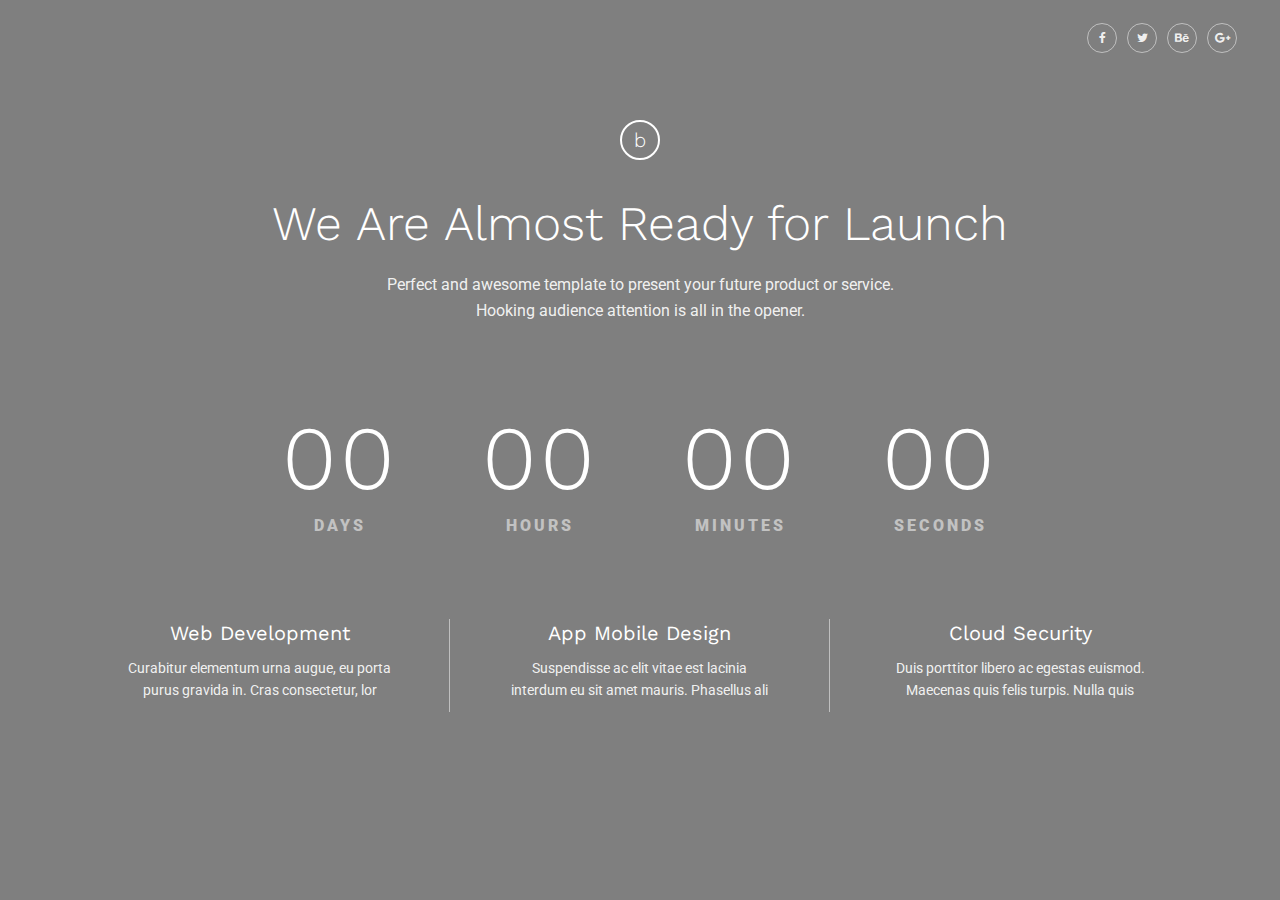
==== commit b5966039: "removes" ====
--- a/index.html
+++ b/index.html
@@ -35,7 +35,7 @@
 					
 					<!-- header -->
 					<div class="header">
-						<div class="header__left"><span>90 Queen St Melbourne Vic. AU</span><span>+1-202-555-0192</span><span>info@awe7.com</span>
+						<div class="header__left">
 						</div>
 						<div class="header__social">
 							
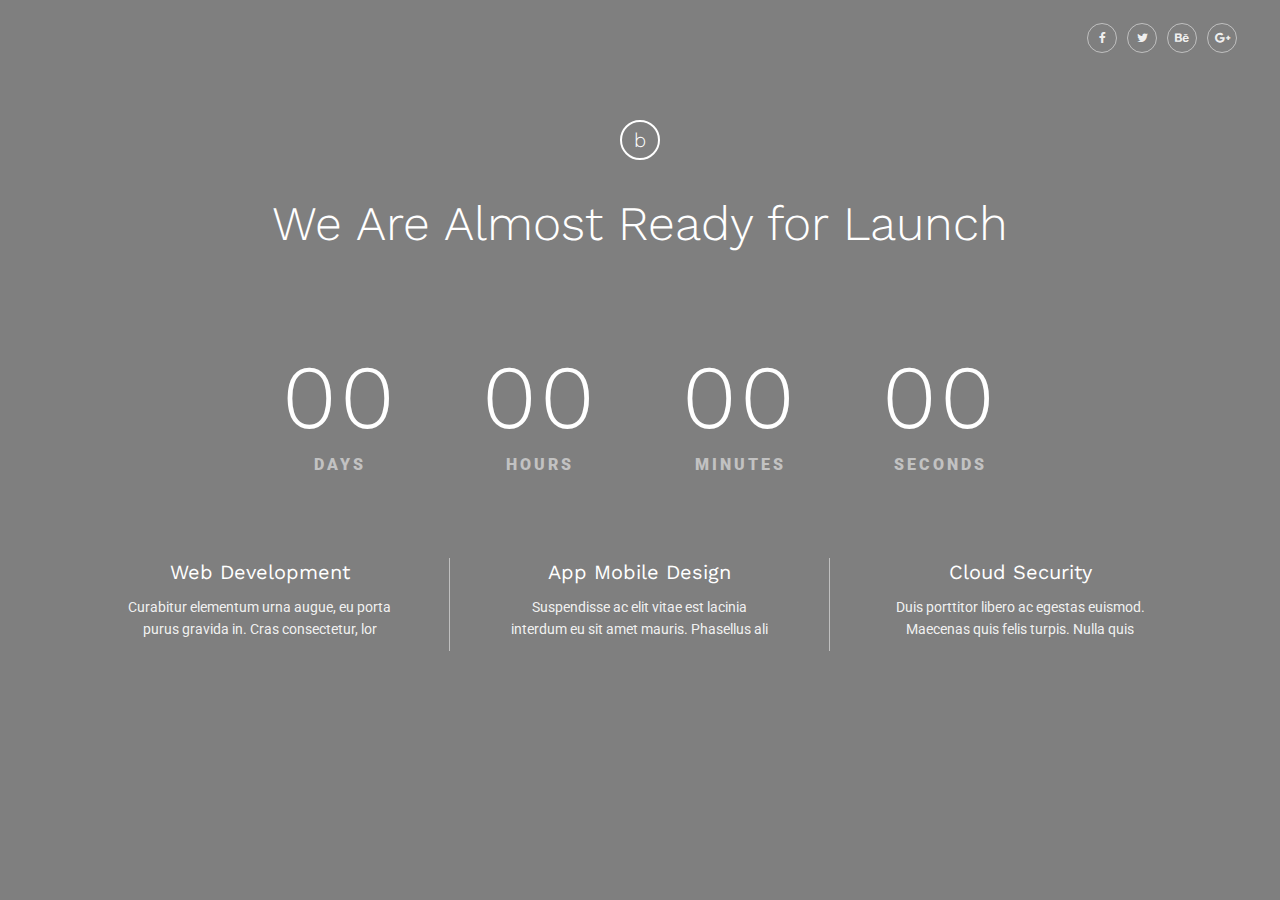
==== commit 594d17eb: "a change" ====
--- a/index.html
+++ b/index.html
@@ -67,7 +67,6 @@
 								<div class="col-lg-10 col-xs-offset-0 col-sm-offset-0 col-md-offset-0 col-lg-offset-1 ">
 									<div class="hero__title_inner"><span class="hero__icon">b</span>
 										<h1 class="hero__title">We Are Almost Ready for Launch</h1>
-										<p class="hero__text">Perfect and awesome template to present your future product or service.<br>Hooking audience attention is all in the opener.</p>
 									</div>
 								</div>
 							</div>
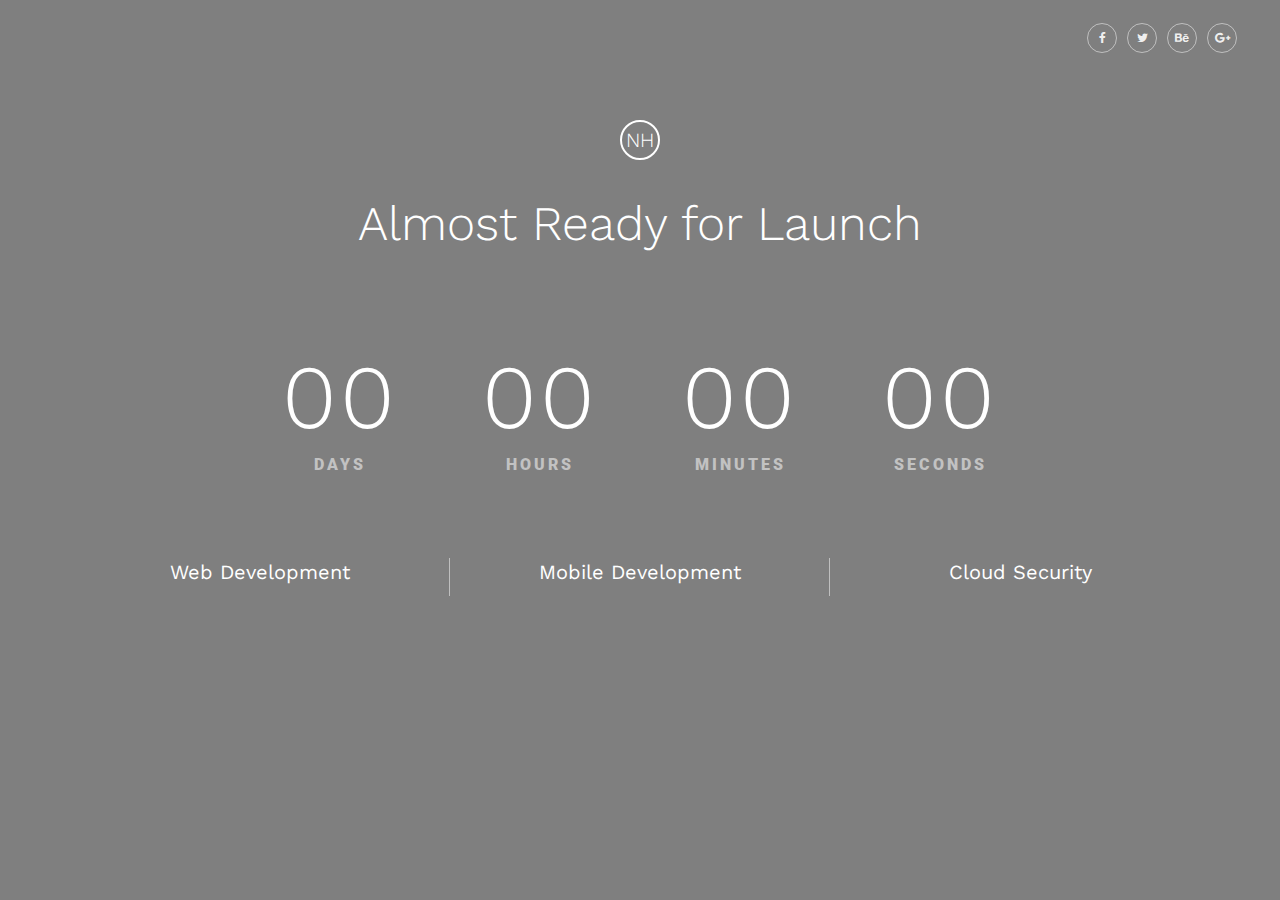
==== commit de41ee9d: "changes" ====
--- a/index.html
+++ b/index.html
@@ -65,8 +65,8 @@
 						<div class="hero__wrapper">
 							<div class="row">
 								<div class="col-lg-10 col-xs-offset-0 col-sm-offset-0 col-md-offset-0 col-lg-offset-1 ">
-									<div class="hero__title_inner"><span class="hero__icon">b</span>
-										<h1 class="hero__title">We Are Almost Ready for Launch</h1>
+									<div class="hero__title_inner"><span class="hero__icon">NH</span>
+										<h1 class="hero__title">Almost Ready for Launch</h1>
 									</div>
 								</div>
 							</div>
@@ -84,21 +84,18 @@
 								<!-- service -->
 								<div class="service">
 									<h2 class="service__title">Web Development</h2>
-									<p class="service__text">Curabitur elementum urna augue, eu porta purus gravida in. Cras consectetur, lor</p>
 								</div><!-- End / service -->
 								
 								
 								<!-- service -->
 								<div class="service">
-									<h2 class="service__title">App Mobile Design</h2>
-									<p class="service__text">Suspendisse ac elit vitae est lacinia interdum eu sit amet mauris. Phasellus ali</p>
+									<h2 class="service__title">Mobile Development</h2>
 								</div><!-- End / service -->
 								
 								
 								<!-- service -->
 								<div class="service">
 									<h2 class="service__title">Cloud Security</h2>
-									<p class="service__text">Duis porttitor libero ac egestas euismod. Maecenas quis felis turpis. Nulla quis</p>
 								</div><!-- End / service -->
 								
 							</div>
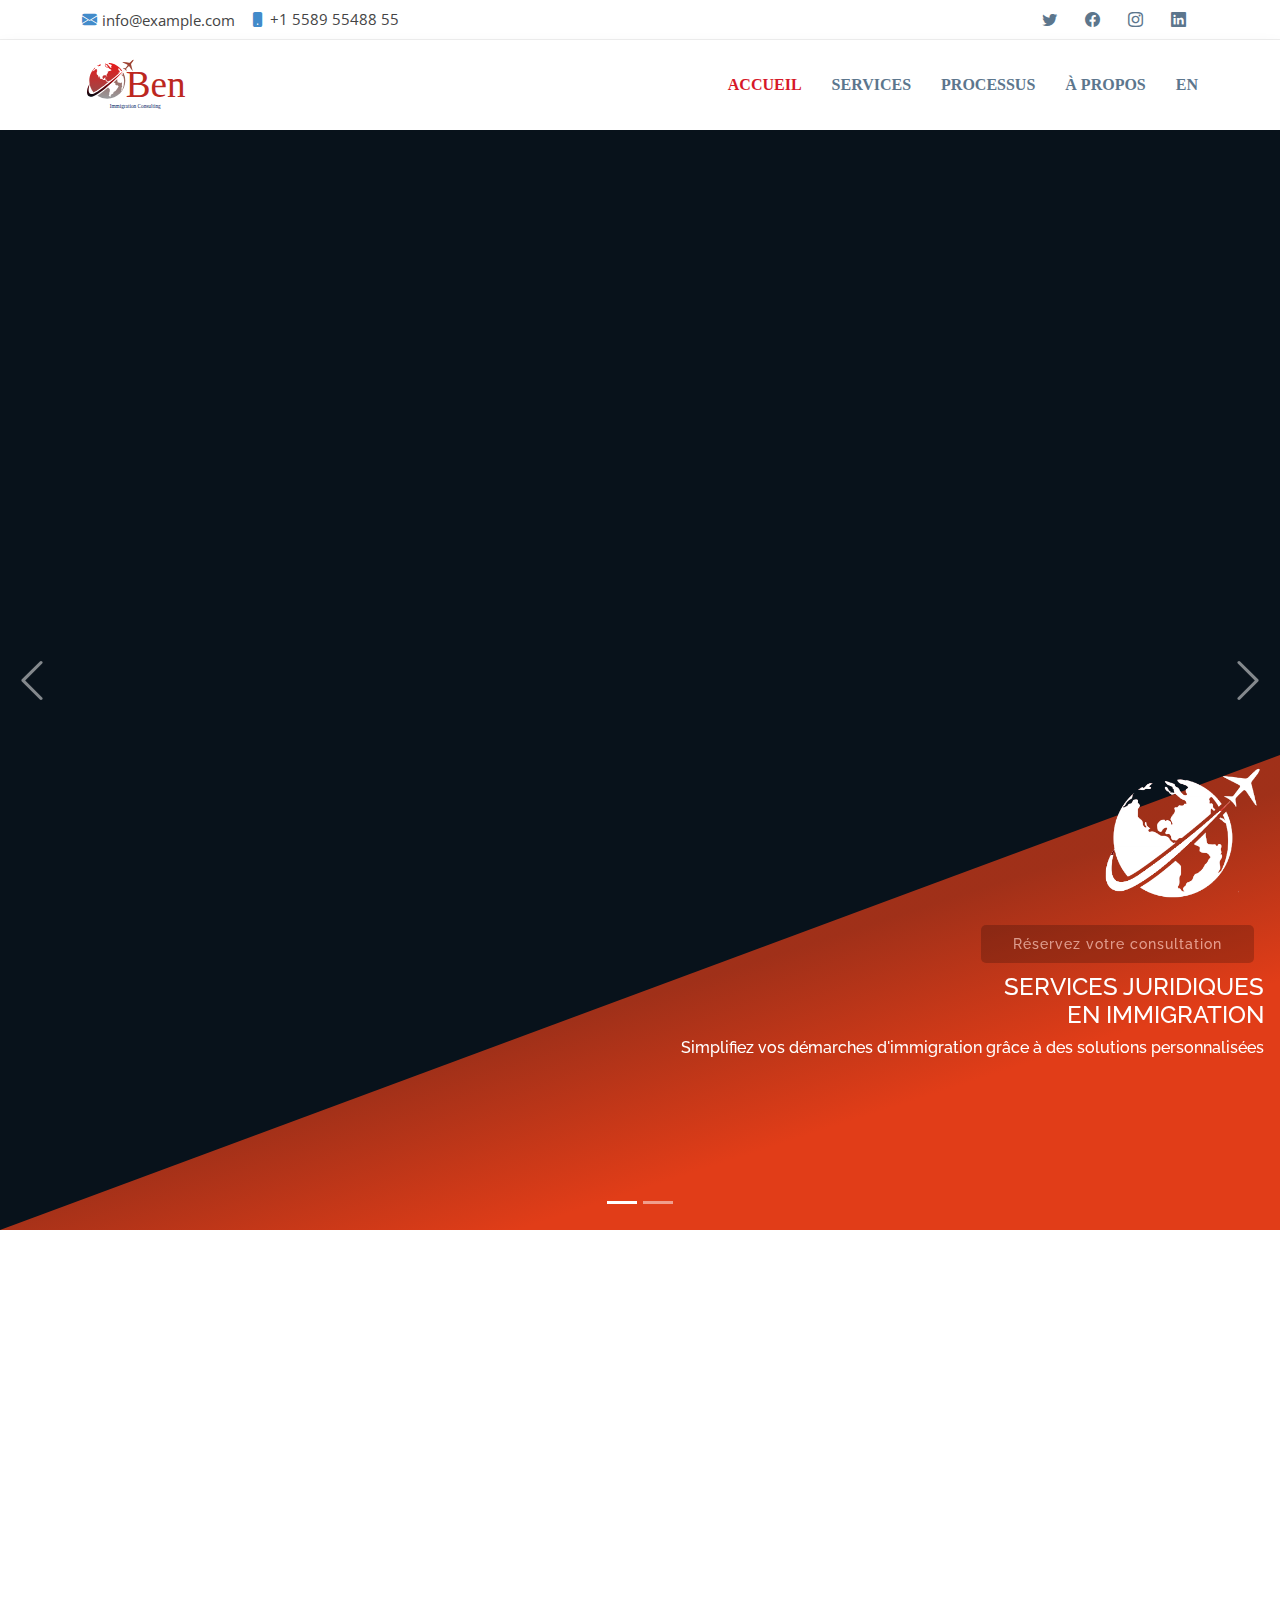
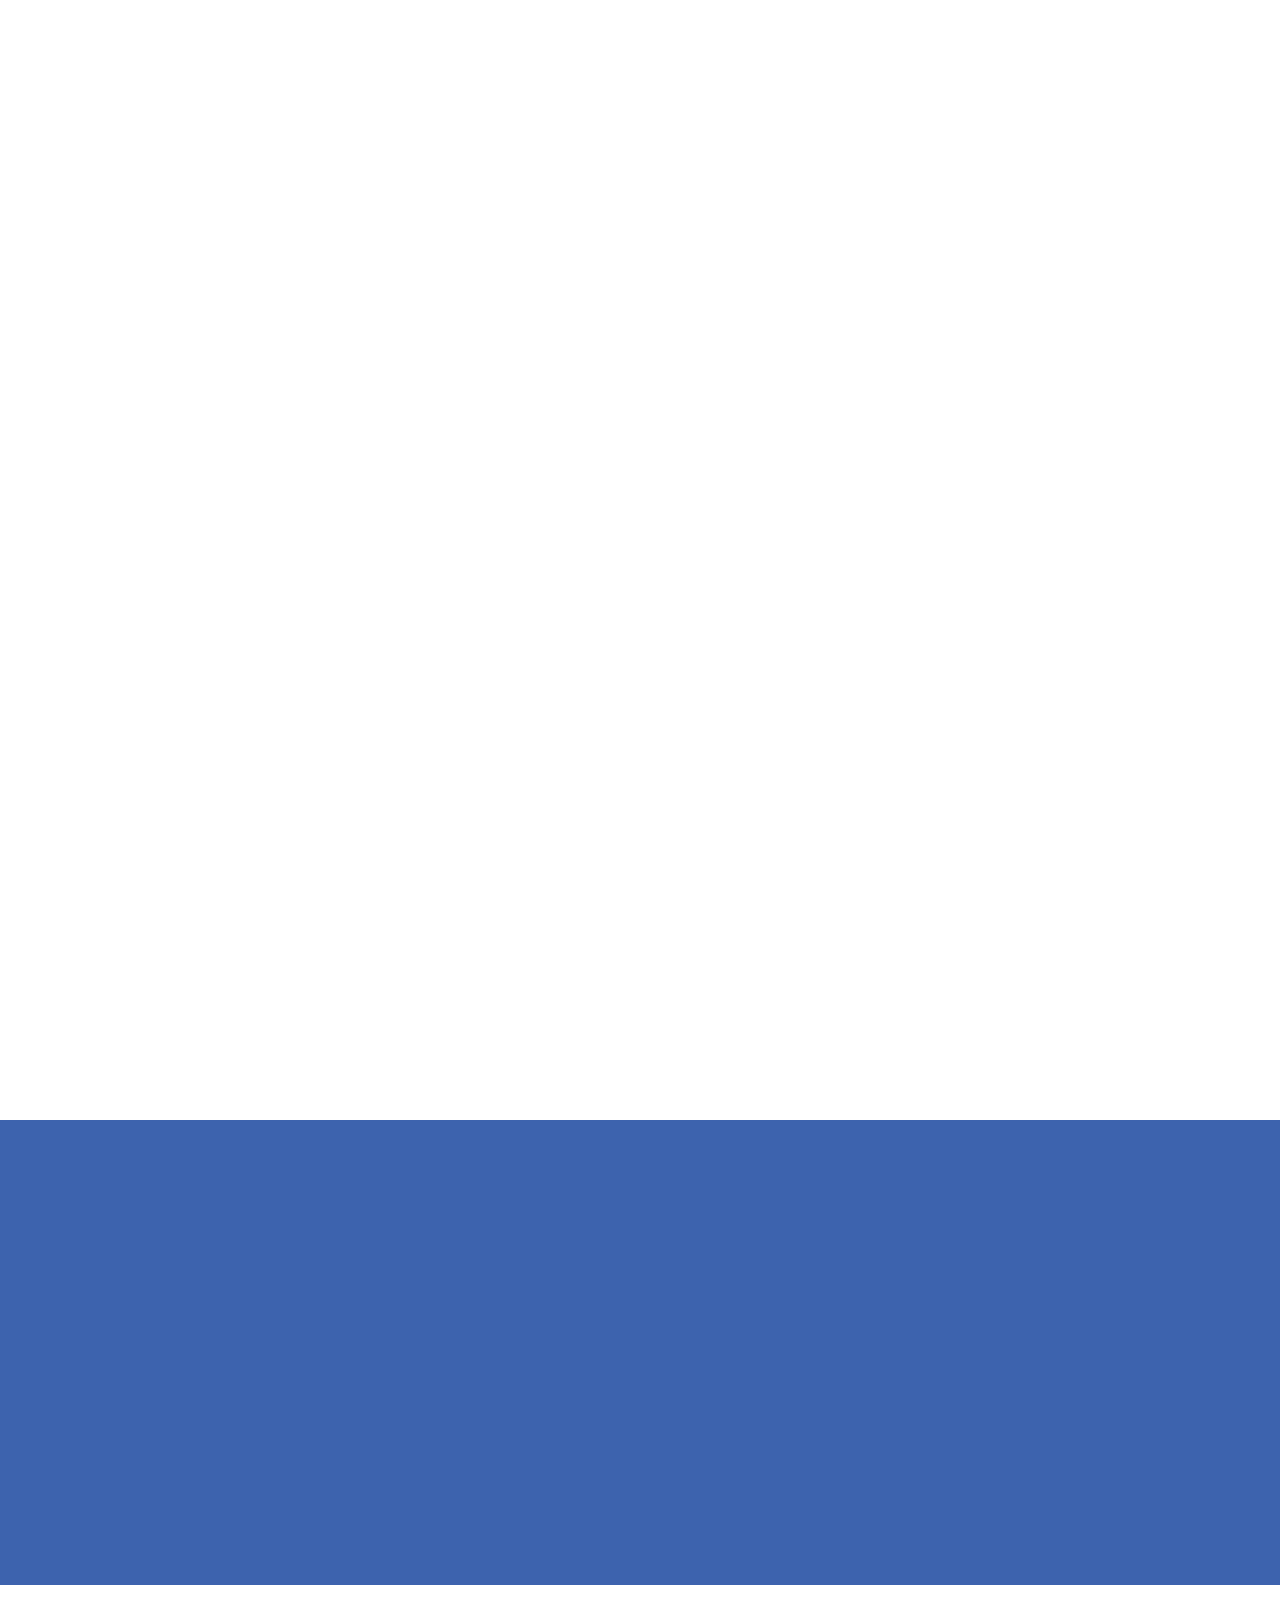
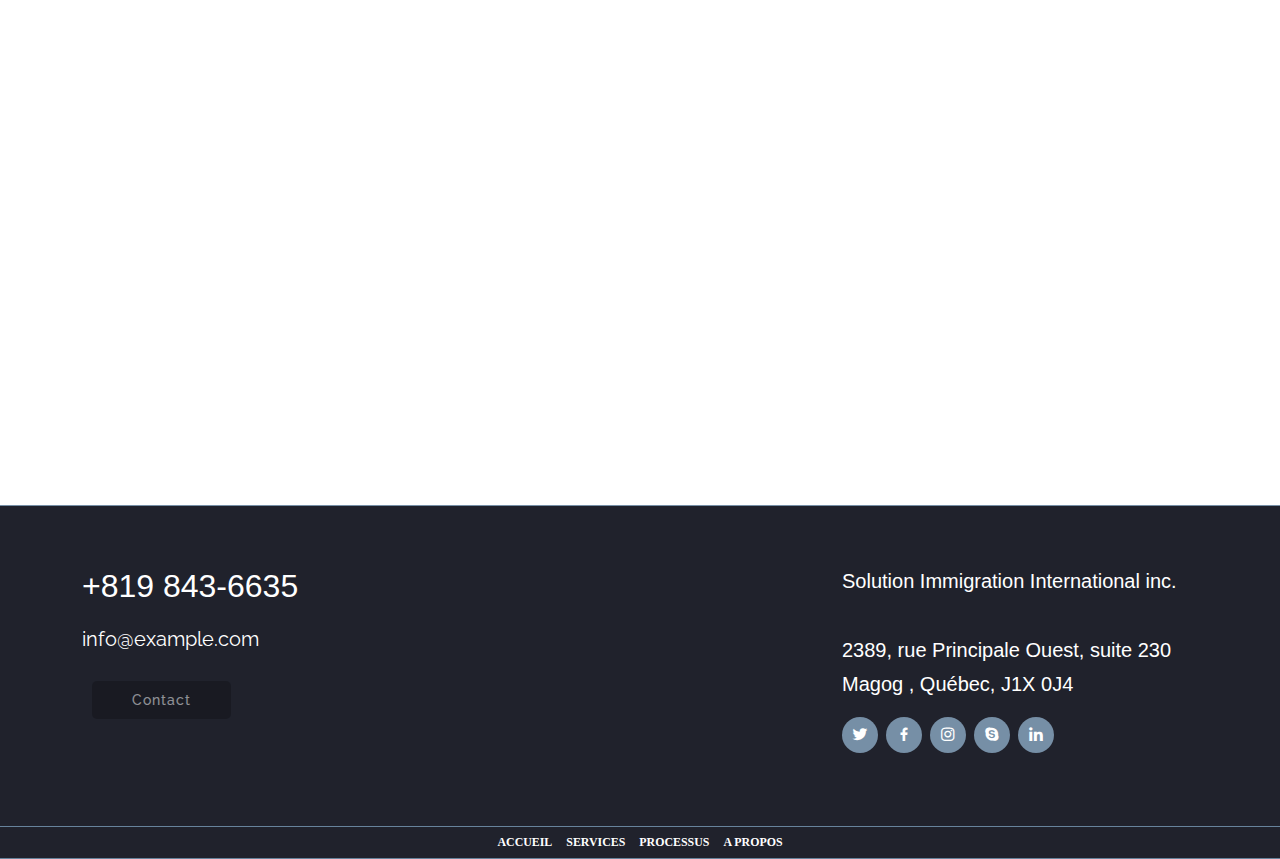
==== commit 7e01af6b: "Oben" ====
--- a/index.html
+++ b/index.html
@@ -1,121 +1,564 @@
 <!DOCTYPE html>
-<html>
-	<head>
-		<title>We are coming soon</title>
-<!--
-Coming2Live series free coming soon templates!
-HTML version by Awe7 (http://awe7.com/)
-You can find WordPress version here:
-https://wordpress.org/plugins/coming2live/
--->
-		<meta charset="utf-8">
-		<meta name="viewport" content="width=device-width, initial-scale=1.0, maximum-scale=1.0, user-scalable=no">
-		<meta name="format-detection" content="telephone=no">
-		<meta name="apple-mobile-web-app-capable" content="yes">
-		<!-- Fonts-->
-		<link rel="stylesheet" type="text/css" href="assets/fonts/fontawesome/font-awesome.min.css">
-		<!-- Vendors-->
-		<link rel="stylesheet" type="text/css" href="assets/vendors/bootstrap/grid.css">
-		<link rel="stylesheet" type="text/css" href="assets/vendors/YTPlayer/css/jquery.mb.YTPlayer.min.css">
-		<link rel="stylesheet" type="text/css" href="assets/vendors/vegas/vegas.min.css">
-		<!-- App & fonts-->
-		<link rel="stylesheet" type="text/css" href="https://fonts.googleapis.com/css?family=Roboto:300,400,500,700,900|Work+Sans:300,400,500,700">
-		<link rel="stylesheet" type="text/css" id="app-stylesheet" href="assets/css/main.css"><!--[if lt IE 9]>
-			<script src="https://oss.maxcdn.com/libs/html5shiv/3.7.0/html5shiv.js"></script>
-		<![endif]-->
-	</head>
-	
-	<body>
-		<div class="page-wrap" id="root">
-			<!-- Content-->
-			<div class="md-content">
-				
-				<!-- hero -->
-				<div class="hero md-skin-dark" style="background-image:url(https://images.pexels.com/photos/764880/pexels-photo-764880.jpeg?w=1260&amp;h=750&amp;auto=compress&amp;cs=tinysrgb);">
-					
-					<!-- header -->
-					<div class="header">
-						<div class="header__left">
-						</div>
-						<div class="header__social">
-							
-							<!-- social-icon -->
-							<a class="social-icon social-icon__rounded" href="#"><i class="fa fa-facebook"></i>
-							</a><!-- End / social-icon -->
-							
-							
-							<!-- social-icon -->
-							<a class="social-icon social-icon__rounded" href="#"><i class="fa fa-twitter"></i>
-							</a><!-- End / social-icon -->
-							
-							
-							<!-- social-icon -->
-							<a class="social-icon social-icon__rounded" href="#"><i class="fa fa-behance"></i>
-							</a><!-- End / social-icon -->
-							
-							
-							<!-- social-icon -->
-							<a class="social-icon social-icon__rounded" href="#"><i class="fa fa-google-plus"></i>
-							</a><!-- End / social-icon -->
-							
-						</div>
-					</div><!-- End / header -->
-					
-					<div class="container">
-						<div class="hero__wrapper">
-							<div class="row">
-								<div class="col-lg-10 col-xs-offset-0 col-sm-offset-0 col-md-offset-0 col-lg-offset-1 ">
-									<div class="hero__title_inner"><span class="hero__icon">NH</span>
-										<h1 class="hero__title">Almost Ready for Launch</h1>
-									</div>
-								</div>
-							</div>
-							
-							<!-- countdown__module hide undefined -->
-							<div class="countdown__module hide undefined" data-date="2018/5/21">
-								<p><span>%D</span> Days</p>
-								<p><span>%H</span> Hours</p>
-								<p><span>%M</span> Minutes</p>
-								<p><span>%S</span> Seconds</p>
-							</div><!-- End / countdown__module hide undefined -->
-							
-							<div class="service-wrapper">
-								
-								<!-- service -->
-								<div class="service">
-									<h2 class="service__title">Web Development</h2>
-								</div><!-- End / service -->
-								
-								
-								<!-- service -->
-								<div class="service">
-									<h2 class="service__title">Mobile Development</h2>
-								</div><!-- End / service -->
-								
-								
-								<!-- service -->
-								<div class="service">
-									<h2 class="service__title">Cloud Security</h2>
-								</div><!-- End / service -->
-								
-							</div>
-						</div>
-					</div>
-				</div><!-- End / hero -->
-				
-			</div>
-			<!-- End / Content-->
-		</div>
-		<!-- Vendors-->
-		<script type="text/javascript" src="assets/vendors/_jquery/jquery.min.js"></script>
-		<script type="text/javascript" src="assets/vendors/jquery.countdown/jquery.countdown.min.js"></script>
-		<script type="text/javascript" src="assets/vendors/flat-surface-shader/fss.min.js"></script>
-		<script type="text/javascript" src="assets/vendors/particles.js/particles.js"></script>
-		<script type="text/javascript" src="assets/vendors/waterpipe/waterpipe.js"></script>
-		<script type="text/javascript" src="assets/vendors/quietflow/quietflow.min.js"></script>
-		<script type="text/javascript" src="assets/vendors/YTPlayer/jquery.mb.YTPlayer.min.js"></script>
-		<script type="text/javascript" src="assets/vendors/vegas/vegas.min.js"></script>
-		<!-- App-->
-		<script type="text/javascript" src="assets/js/main.js"></script>
-	</body>
+<html lang="en">
+   <head>
+      <meta charset="utf-8">
+      <meta content="width=device-width, initial-scale=1.0" name="viewport">
+      <title>Oben Immigration</title>
+      <meta content="" name="description">
+      <meta content="" name="keywords">
+      <!-- Favicons -->
+      <link href="assets/logo-squared.png" rel="icon">
+      <link href="assets/img/apple-touch-icon.png" rel="apple-touch-icon">
+      <!-- Google Fonts -->
+      <link href="https://fonts.googleapis.com/css?family=Open+Sans:300,300i,400,400i,600,600i,700,700i|Raleway:300,300i,400,400i,600,600i,700,700i,900" rel="stylesheet">
+      <!-- Vendor CSS Files -->
+      <link href="assets/vendor/animate.css/animate.min.css" rel="stylesheet">
+      <link href="assets/vendor/aos/aos.css" rel="stylesheet">
+      <link href="assets/vendor/bootstrap/css/bootstrap.min.css" rel="stylesheet">
+      <link href="assets/vendor/bootstrap-icons/bootstrap-icons.css" rel="stylesheet">
+      <link href="assets/vendor/boxicons/css/boxicons.min.css" rel="stylesheet">
+      <link href="assets/vendor/glightbox/css/glightbox.min.css" rel="stylesheet">
+      <link href="assets/vendor/swiper/swiper-bundle.min.css" rel="stylesheet">
+      <!-- Template Main CSS File -->
+      <link href="assets/css/style.css" rel="stylesheet">
+      <link href="assets/s.css/animate.min.css" rel="stylesheet">
+   </head>
+   <body>
+      <!-- ======= Top Bar ======= -->
+      <section id="topbar" class="d-flex align-items-center">
+         <div class="container d-flex justify-content-center justify-content-md-between">
+            <div class="contact-info d-flex align-items-center">
+               <i class="bi bi-envelope-fill"></i><a href="mailto:contact@example.com">info@example.com</a>
+               <i class="bi bi-phone-fill phone-icon"></i> +1 5589 55488 55
+            </div>
+            <div class="social-links d-none d-md-block">
+               <a href="#" class="twitter"><i class="bi bi-twitter"></i></a>
+               <a href="#" class="facebook"><i class="bi bi-facebook"></i></a>
+               <a href="#" class="instagram"><i class="bi bi-instagram"></i></a>
+               <a href="#" class="linkedin"><i class="bi bi-linkedin"></i></i></a>
+            </div>
+         </div>
+      </section>
+      <!-- ======= Header ======= -->
+      <header id="header" class="d-flex align-items-center">
+         <div class="container d-flex align-items-center">
+            <div class="logo me-auto">
+               <img src="assets/logo-vector.svg" height="90px">
+            </div>
+            <nav id="navbar" class="navbar">
+               <ul>
+                  <li><a class="nav-link scrollto active" href="#hero">Accueil</a></li>
+                  <li><a class="nav-link scrollto" href="#services">Services</a></li>
+                  <li><a class="nav-link scrollto" href="#processus">Processus</a></li>
+                  <li><a class="nav-link scrollto" href="#apropos">À propos</a></li>
+                  <li><a class="nav-link scrollto" href="#en">EN</a></li>
+               </ul>
+               <i class="bi bi-list mobile-nav-toggle"></i>
+            </nav>
+            <!-- .navbar -->
+         </div>
+      </header>
+      <!-- End Header -->
+      <!-- ======= Hero Section ======= -->
+      <section id="hero">
+         <div class="hero-container">
+         <div id="heroCarousel" class="carousel slide carousel-fade" data-bs-ride="carousel" data-bs-interval="5000">
+            <ol class="carousel-indicators" id="hero-carousel-indicators"></ol>
+            <div class="carousel-inner" role="listbox">
+               <!-- Slide 1 -->
+               <div class="carousel-item active" style="background-image: url('https://www.immigrationinternational.ca/upload/photos/accueil/diaporama/photo1.jpg');">
+                  <style type="text/css">
+                     .carousel-content{
+                     //margin-bottom: -39%;
+                     }
+                  </style>
+                  <div class="carousel-container">
+                     <div class="carousel-content" style="text-align: right;width: 100%;">
+                        <div class="my-container">
+                           <img class="animate__animated animate__fadeInRight"  src="assets/img/triangle-rouge.svg" alt="Snow">
+                           <div class="centered">
+                              <img src="assets/logo-squared-white.png" alt="Immigration Travailleur Étranger" width="160" height="160" class="animate__animated animate__fadeInRight" title="Immigration Travailleur Étranger"><br>
+                              <a href="#about" class="btn-carousel animate__animated animate__fadeInUp scrollto" style="opacity: 0.5;">Réservez votre consultation</a>
+                              <h4 class="animate__animated animate__fadeInDown">
+                              SERVICES JURIDIQUES <br>EN IMMIGRATION</h2>
+                              <h6 class="animate__animated animate__fadeInDown">
+                                 Simplifiez vos démarches d'immigration grâce à des solutions personnalisées
+                              </h6>
+                           </div>
+                        </div>
+                     </div>
+                  </div>
+               </div>
+               <!-- Slide 1 -->
+               <div class="carousel-item" style="background-image: url('https://www.immigrationinternational.ca/upload/photos/accueil/diaporama/photo2.jpg');">
+                  <div class="carousel-container">
+                     <div class="carousel-content" style="text-align: right;width: 100%;">
+                        <div class="my-container">
+                           <img class="animate__animated animate__fadeInRight"  src="assets/img/triangle-rouge.svg" alt="Snow">
+                           <div class="centered">
+                              <img src="assets/logo-squared-white.png" alt="Immigration Travailleur Étranger" width="160" height="160" class="animate__animated animate__fadeInRight" title="Immigration Travailleur Étranger"><br>
+                              <a href="#about" class="btn-carousel animate__animated animate__fadeInUp scrollto" style="opacity: 0.5;">Réservez votre consultation</a>
+                              <h4 class="animate__animated animate__fadeInDown">
+                              SERVICES JURIDIQUES <br>EN IMMIGRATION</h2>
+                              <h6 class="animate__animated animate__fadeInDown">
+                                 Êtes-vous à la recherche d'un accompagnement personnalisé et surtout à long-terme?
+                              </h6>
+                           </div>
+                        </div>
+                     </div>
+                  </div>
+               </div>
+               <a class="carousel-control-prev" href="#heroCarousel" role="button" data-bs-slide="prev">
+               <span class="carousel-control-prev-icon bi bi-chevron-left" aria-hidden="true"></span>
+               </a>
+               <a class="carousel-control-next" href="#heroCarousel" role="button" data-bs-slide="next">
+               <span class="carousel-control-next-icon bi bi-chevron-right" aria-hidden="true"></span>
+               </a>
+            </div>
+         </div>
+      </section>
+      <!-- End Hero -->
+      <main id="main">
+         <!-- ======= Services Section ======= -->
+         <section id="services" class="services">
+            <div class="container" data-aos="fade-up">
+               <div class="section-title">
+                  <h2>Services</h2>
+                  <p>Votre cabinet vous promet un accompagnement personnalisé pour : </p>
+               </div>
+               <!--.boxesContainer-->
+               <div class="container">
+                  <div class="row text-center">
+                     <div class="col-md-4 card-container">
+                        <div class="card card-flip">
+                           <div class="front card-block">
+                              <!-- To add FontAwesome Icons use Unicode characters and to set size use font-size instead of fa-*x because when calculating the height (see js), the size of the icon is not calculated if using classes -->
+                              <div class="icon"><i class="bi bi-flag"></i></div>
+                              <h5 class="card-title" style="display: inline-block;margin-left: 20px;color: #212529;line-height: 1.5;font-weight: 600;">Immigrer au canada</h5>
+                              <!-- <h6 class="card-subtitle text-muted">Front Sub-title</h6>
+                                 <p class="card-text">Front Text</p>-->
+                           </div>
+                           <div class="back card-block" style="text-align: center;color: #FFFFFF;font-size: 14px;font-weight: 500;">
+                              <div class="justify-card-content">
+                                 <p>
+                                    We respond to all business-related questions within 24-48 business hours.
+                                 </p>
+                              </div>
+                              <!--<a href="#" class="btn btn-outline-primary">Read More</a>-->
+                           </div>
+                        </div>
+                     </div>
+                     <div class="col-md-4 card-container">
+                        <div class="card card-flip">
+                           <div class="front card-block">
+                              <!-- To add FontAwesome Icons use Unicode characters and to set size use font-size instead of fa-*x because when calculating the height (see js), the size of the icon is not calculated if using classes -->
+                              <div class="icon"><i class="bi bi-book"></i></div>
+                              <h5 class="card-title" style="display: inline-block;margin-left: 20px;color: #212529;line-height: 1.5;font-weight: 600;">Etudier au canada</h5>
+                              <!-- <h6 class="card-subtitle text-muted">Front Sub-title</h6>
+                                 <p class="card-text">Front Text</p>-->
+                           </div>
+                           <div class="back card-block" style="height: 240px;text-align: center;color: #FFFFFF;font-size: 14px;font-weight: 500;">
+                              <div class="justify-card-content">
+                                 <p>
+                                    We respond to all business-related questions within 24-48 business hours.
+                                 </p>
+                              </div>
+                              <!--<a href="#" class="btn btn-outline-primary">Read More</a>-->
+                           </div>
+                        </div>
+                     </div>
+                     <div class="col-md-4 card-container">
+                        <div class="card card-flip">
+                           <div class="front card-block">
+                              <div class="icon"><i class="bi bi-cash-coin"></i></div>
+                              <h5 class="card-title" style="display: inline-block;margin-left: 20px;color: #212529;line-height: 1.5;font-weight: 600;">Travailler au canada</h5>
+                              <!-- <h6 class="card-subtitle text-muted">Front Sub-title</h6>
+                                 <p class="card-text">Front Text</p>-->
+                           </div>
+                           <div class="back card-block" style="text-align: center;color: #FFFFFF;font-size: 14px;font-weight: 500;">
+                              <div class="justify-card-content">
+                                 <p>
+                                    We respond to all business-related questions within 24-48 business hours.
+                                 </p>
+                              </div>
+                              <!--<a href="#" class="btn btn-outline-primary">Read More</a>-->
+                           </div>
+                        </div>
+                     </div>
+                     <div class="col-md-4 card-container">
+                        <div class="card card-flip">
+                           <div class="front card-block">
+                              <!-- To add FontAwesome Icons use Unicode characters and to set size use font-size instead of fa-*x because when calculating the height (see js), the size of the icon is not calculated if using classes -->
+                              <div class="icon"><i class="bi bi-binoculars"></i></div>
+                              <h5 class="card-title" style="display: inline-block;margin-left: 20px;color: #212529;line-height: 1.5;font-weight: 600;">Visiter le canada</h5>
+                              <!-- <h6 class="card-subtitle text-muted">Front Sub-title</h6>
+                                 <p class="card-text">Front Text</p>-->
+                           </div>
+                           <div class="back card-block" style="text-align: center;color: #FFFFFF;font-size: 14px;font-weight: 500;">
+                              <div class="justify-card-content">
+                                 <p>
+                                    We respond to all business-related questions within 24-48 business hours.
+                                 </p>
+                              </div>
+                              <!--<a href="#" class="btn btn-outline-primary">Read More</a>-->
+                           </div>
+                        </div>
+                     </div>
+                     <div class="col-md-4 card-container">
+                        <div class="card card-flip">
+                           <div class="front card-block">
+                              <!-- To add FontAwesome Icons use Unicode characters and to set size use font-size instead of fa-*x because when calculating the height (see js), the size of the icon is not calculated if using classes -->
+                              <div class="icon"><i class="bi bi-card-heading"></i></div>
+                              <h5 class="card-title" style="display: inline-block;margin-left: 20px;color: #212529;line-height: 1.5;font-weight: 600;">Parrainage</h5>
+                              <!-- <h6 class="card-subtitle text-muted">Front Sub-title</h6>
+                                 <p class="card-text">Front Text</p>-->
+                           </div>
+                           <div class="back card-block" style="text-align: center;color: #FFFFFF;font-size: 14px;font-weight: 500;">
+                              <div class="justify-card-content">
+                                 <p>
+                                    We respond to all business-related questions within 24-48 business hours.
+                                 </p>
+                              </div>
+                              <!--<a href="#" class="btn btn-outline-primary">Read More</a>-->
+                           </div>
+                        </div>
+                     </div>
+                     <div class="col-md-4 card-container">
+                        <div class="card card-flip">
+                           <div class="front card-block">
+                              <!-- To add FontAwesome Icons use Unicode characters and to set size use font-size instead of fa-*x because when calculating the height (see js), the size of the icon is not calculated if using classes -->
+                              <div class="icon"><i class="bi bi-fingerprint"></i></div>
+                              <h5 class="card-title" style="display: inline-block;margin-left: 20px;color: #212529;line-height: 1.5;font-weight: 600;">Citoyenneté</h5>
+                              <!-- <h6 class="card-subtitle text-muted">Front Sub-title</h6>
+                                 <p class="card-text">Front Text</p>-->
+                           </div>
+                           <div class="back card-block" style="text-align: center;color: #FFFFFF;font-size: 14px;font-weight: 500;">
+                              <div class="justify-card-content">
+                                 <p>
+                                    We respond to all business-related questions within 24-48 business hours.
+                                 </p>
+                              </div>
+                              <!--<a href="#" class="btn btn-outline-primary">Read More</a>-->
+                           </div>
+                        </div>
+                     </div>
+                     <div class="col-md-4 offset-md-2 card-container">
+                        <div class="card card-flip">
+                           <div class="front card-block">
+                              <!-- To add FontAwesome Icons use Unicode characters and to set size use font-size instead of fa-*x because when calculating the height (see js), the size of the icon is not calculated if using classes -->
+                              <div class="icon"><i class="bi bi-graph-up-arrow"></i></div>
+                              <h5 class="card-title" style="display: inline-block;margin-left: 20px;color: #212529;line-height: 1.5;font-weight: 600;">Gens d'affaires</h5>
+                              <!-- <h6 class="card-subtitle text-muted">Front Sub-title</h6>
+                                 <p class="card-text">Front Text</p>-->
+                           </div>
+                           <div class="back card-block" style="text-align: center;color: #FFFFFF;font-size: 14px;font-weight: 500;">
+                              <div class="justify-card-content">
+                                 <p>
+                                    We respond to all business-related questions within 24-48 business hours.
+                                 </p>
+                              </div>
+                              <!--<a href="#" class="btn btn-outline-primary">Read More</a>-->
+                           </div>
+                        </div>
+                     </div>
+                     <div class="col-md-4 card-container">
+                        <div class="card card-flip">
+                           <div class="front card-block">
+                              <!-- To add FontAwesome Icons use Unicode characters and to set size use font-size instead of fa-*x because when calculating the height (see js), the size of the icon is not calculated if using classes -->
+                              <div class="icon"><i class="bi bi-chat-left-dots"></i></div>
+                              <h5 class="card-title" style="display: inline-block;margin-left: 20px;color: #212529;line-height: 1.5;font-weight: 600;">Autres</h5>
+                              <!-- <h6 class="card-subtitle text-muted">Front Sub-title</h6>
+                                 <p class="card-text">Front Text</p>-->
+                           </div>
+                           <div class="back card-block" style="text-align: center;color: #FFFFFF;font-size: 14px;font-weight: 500;">
+                              <div class="justify-card-content">
+                                 <p>
+                                    We respond to all business-related questions within 24-48 business hours.
+                                 </p>
+                              </div>
+                              <!--<a href="#" class="btn btn-outline-primary">Read More</a>-->
+                           </div>
+                        </div>
+                     </div>
+                  </div>
+               </div>
+               <!--.boxesContainer-->
+               <div class="row">
+                  <div class="col-md-2" style="margin: auto;">
+                     <div class="section-title">
+                        <h2 style="color: #3f65af;">Pourquoi choisir travaillez avec <span style="color:#fa9f1a;">OBEN</span> Immigration</h2>
+                     </div>
+                  </div>
+                  <div class="col-md-10">
+                     <div class="step-after-box">
+                        <div class="main-box">
+                           <div class="box-1 boxesd already">
+                              <p class="title">Approche oxée sur le long terme</p>
+                              <p class="content">Approche oxée sur le long terme <br> <br><br></p>
+                              <a class="button-readmore" href="https://brightimmigration.com/about-us/">
+                                 Read More 
+                                 <svg aria-hidden="true" focusable="false" data-prefix="fal" data-icon="long-arrow-right" role="img" xmlns="http://www.w3.org/2000/svg" viewBox="0 0 448 512" class="svg-inline--fa fa-long-arrow-right fa-w-14 fa-5x">
+                                    <path fill="currentColor" d="M311.03 131.515l-7.071 7.07c-4.686 4.686-4.686 12.284 0 16.971L387.887 239H12c-6.627 0-12 5.373-12 12v10c0 6.627 5.373 12 12 12h375.887l-83.928 83.444c-4.686 4.686-4.686 12.284 0 16.971l7.071 7.07c4.686 4.686 12.284 4.686 16.97 0l116.485-116c4.686-4.686 4.686-12.284 0-16.971L328 131.515c-4.686-4.687-12.284-4.687-16.97 0z" class=""></path>
+                                 </svg>
+                              </a>
+                           </div>
+                        </div>
+                        <div class="main-box">
+                           <div class="box-2 boxesd already">
+                              <p class="title">Réponses rapids</p>
+                              <p class="content">Whether you are visiting Canada or intend to stay</p>
+                              <a class="button-readmore" href="https://brightimmigration.com/services/">
+                                 Read More 
+                                 <svg aria-hidden="true" focusable="false" data-prefix="fal" data-icon="long-arrow-right" role="img" xmlns="http://www.w3.org/2000/svg" viewBox="0 0 448 512" class="svg-inline--fa fa-long-arrow-right fa-w-14 fa-5x">
+                                    <path fill="currentColor" d="M311.03 131.515l-7.071 7.07c-4.686 4.686-4.686 12.284 0 16.971L387.887 239H12c-6.627 0-12 5.373-12 12v10c0 6.627 5.373 12 12 12h375.887l-83.928 83.444c-4.686 4.686-4.686 12.284 0 16.971l7.071 7.07c4.686 4.686 12.284 4.686 16.97 0l116.485-116c4.686-4.686 4.686-12.284 0-16.971L328 131.515c-4.686-4.687-12.284-4.687-16.97 0z" class=""></path>
+                                 </svg>
+                              </a>
+                           </div>
+                        </div>
+                        <div class="main-box">
+                           <div class="box-3 boxesd already">
+                              <p class="title">Accompagnement personnalisé</p>
+                              <p class="content">We have 300+ 5-star reviews from satisfied clients  <br><br></p>
+                              <a class="button-readmore" href="https://brightimmigration.com/review/">
+                                 Read More 
+                                 <svg aria-hidden="true" focusable="false" data-prefix="fal" data-icon="long-arrow-right" role="img" xmlns="http://www.w3.org/2000/svg" viewBox="0 0 448 512" class="svg-inline--fa fa-long-arrow-right fa-w-14 fa-5x">
+                                    <path fill="currentColor" d="M311.03 131.515l-7.071 7.07c-4.686 4.686-4.686 12.284 0 16.971L387.887 239H12c-6.627 0-12 5.373-12 12v10c0 6.627 5.373 12 12 12h375.887l-83.928 83.444c-4.686 4.686-4.686 12.284 0 16.971l7.071 7.07c4.686 4.686 12.284 4.686 16.97 0l116.485-116c4.686-4.686 4.686-12.284 0-16.971L328 131.515c-4.686-4.687-12.284-4.687-16.97 0z" class=""></path>
+                                 </svg>
+                              </a>
+                           </div>
+                        </div>
+                        <div class="main-box">
+                           <div class="box-3 boxesd already">
+                              <p class="title">Professionnalisme dans le travail</p>
+                              <p class="content">We have 300+ 5-star reviews from satisfied clients  <br><br></p>
+                              <a class="button-readmore" href="https://brightimmigration.com/review/">
+                                 Read More 
+                                 <svg aria-hidden="true" focusable="false" data-prefix="fal" data-icon="long-arrow-right" role="img" xmlns="http://www.w3.org/2000/svg" viewBox="0 0 448 512" class="svg-inline--fa fa-long-arrow-right fa-w-14 fa-5x">
+                                    <path fill="currentColor" d="M311.03 131.515l-7.071 7.07c-4.686 4.686-4.686 12.284 0 16.971L387.887 239H12c-6.627 0-12 5.373-12 12v10c0 6.627 5.373 12 12 12h375.887l-83.928 83.444c-4.686 4.686-4.686 12.284 0 16.971l7.071 7.07c4.686 4.686 12.284 4.686 16.97 0l116.485-116c4.686-4.686 4.686-12.284 0-16.971L328 131.515c-4.686-4.687-12.284-4.687-16.97 0z" class=""></path>
+                                 </svg>
+                              </a>
+                           </div>
+                        </div>
+                     </div>
+                  </div>
+               </div>
+            </div>
+         </section>
+         <!-- End Services Section -->
+         <!-- ======= Processus Section ======= -->
+         <section id="processus" class="portfolio section-bg" style="background-color: rgb(61, 99, 174);">
+            <div class="container" data-aos="fade-up" data-aos-delay="100">
+               <div class="section-title" >
+                  <h2 style="color: #FFFFFF;">Contact</h2>
+                  <p style="color: #FFFFFF;">Remplissez vos formulaire afin d'accéder à votre accompagnement personnalisé</p>
+               </div>
+               <div class="row">
+                  <div class="row d-flex justify-content-center">
+                     <div class="steps">
+                        <div class="row">
+                           <div class="col-md-2 step step-1">
+                              <img src="https://brightimmigration.com/wp-content/uploads/2021/05/Mask-Group-6.svg" class="step-image">
+                              <h2>Etape 1</h2>
+                              <div class="step-arrow">
+                                 <svg aria-hidden="true" focusable="false" data-prefix="fal" data-icon="chevron-right" role="img" xmlns="http://www.w3.org/2000/svg" viewBox="0 0 256 512" class="svg-inline--fa fa-chevron-right fa-w-8 fa-3x">
+                                    <path fill="currentColor" d="M17.525 36.465l-7.071 7.07c-4.686 4.686-4.686 12.284 0 16.971L205.947 256 10.454 451.494c-4.686 4.686-4.686 12.284 0 16.971l7.071 7.07c4.686 4.686 12.284 4.686 16.97 0l211.051-211.05c4.686-4.686 4.686-12.284 0-16.971L34.495 36.465c-4.686-4.687-12.284-4.687-16.97 0z" class=""></path>
+                                 </svg>
+                              </div>
+                              <div class="content-step step-1-content">
+                                 <p>Formulaire de contact</p>
+                              </div>
+                           </div>
+                           <div class="col-md-8 step step-2">
+                              <img src="https://brightimmigration.com/wp-content/uploads/2021/05/calendar.svg" class="step-image">
+                              <h2>Etape 2</h2>
+                              <div class="step-arrow">
+                                 <svg aria-hidden="true" focusable="false" data-prefix="fal" data-icon="chevron-right" role="img" xmlns="http://www.w3.org/2000/svg" viewBox="0 0 256 512" class="svg-inline--fa fa-chevron-right fa-w-8 fa-3x">
+                                    <path fill="currentColor" d="M17.525 36.465l-7.071 7.07c-4.686 4.686-4.686 12.284 0 16.971L205.947 256 10.454 451.494c-4.686 4.686-4.686 12.284 0 16.971l7.071 7.07c4.686 4.686 12.284 4.686 16.97 0l211.051-211.05c4.686-4.686 4.686-12.284 0-16.971L34.495 36.465c-4.686-4.687-12.284-4.687-16.97 0z" class=""></path>
+                                 </svg>
+                              </div>
+                              <div class="content-step step-2-content">
+                                 <p>    Réservez votre consultant.</p>
+                              </div>
+                           </div>
+                           <div class="col-md-2 step step-3">
+                              <img src="https://brightimmigration.com/wp-content/uploads/2021/05/approved.svg" class="step-image">
+                              <h2>Etape 3</h2>
+                              <div class="step-arrow">
+                                 <svg aria-hidden="true" focusable="false" data-prefix="fal" data-icon="chevron-right" role="img" xmlns="http://www.w3.org/2000/svg" viewBox="0 0 256 512" class="svg-inline--fa fa-chevron-right fa-w-8 fa-3x">
+                                    <path fill="currentColor" d="M17.525 36.465l-7.071 7.07c-4.686 4.686-4.686 12.284 0 16.971L205.947 256 10.454 451.494c-4.686 4.686-4.686 12.284 0 16.971l7.071 7.07c4.686 4.686 12.284 4.686 16.97 0l211.051-211.05c4.686-4.686 4.686-12.284 0-16.971L34.495 36.465c-4.686-4.687-12.284-4.687-16.97 0z" class=""></path>
+                                 </svg>
+                              </div>
+                              <div class="content-step step-3-content">
+                                 <p>Consultation
+                                 </p>
+                              </div>
+                           </div>
+                        </div>
+                        <hr>
+                     </div>
+                  </div>
+               </div>
+               <br><br><br><br><br>
+            </div>
+         </section>
+         <!-- End Porcessus Section -->
+         <!-- ======= A propos  Section ======= -->
+         <section id="apropos" class="team">
+            <div class="container" data-aos="fade-up">
+               <div class="section-title">
+                  <h2>À propos</h2>
+               </div>
+               <div class="row">
+                  <div class="col-xl-3 col-lg-4 col-md-6" data-aos="fade-up">
+                     <div class="member">
+                        <div class="pic"><img src="assets/img/team/team-1.jpg" class="img-fluid" alt=""></div>
+                        <div class="member-info">
+                           <h4>Walter White</h4>
+                           <span>Chief Executive Officer</span>
+                           <div class="social">
+                              <a href=""><i class="bi bi-twitter"></i></a>
+                              <a href=""><i class="bi bi-facebook"></i></a>
+                              <a href=""><i class="bi bi-instagram"></i></a>
+                              <a href=""><i class="bi bi-linkedin"></i></a>
+                           </div>
+                        </div>
+                     </div>
+                  </div>
+                  <div class="col-xl-9 col-lg-8 col-md-6" data-aos="fade-up" data-aos-delay="100">
+                     <p>Lorem ipsum dolor sit amet, consectetur adipiscing elit, sed do eiusmod tempor incididunt ut labore et dolore magna aliqua. Ut enim ad minim veniam, quis nostrud exercitation ullamco laboris nisi ut aliquip ex ea commodo consequat. Duis aute irure dolor in reprehenderit in voluptate velit esse cillum dolore eu fugiat nulla pariatur. Excepteur sint occaecat cupidatat non proident, sunt in culpa qui officia deserunt mollit anim id est laborum.</p>
+                  </div>
+               </div>
+            </div>
+         </section>
+         <!-- End A propos Section -->
+      </main>
+      <!-- End #main -->
+      <!-- ======= Footer ======= -->
+      <footer id="footer"  style="border-bottom: 1px solid #67839c;">
+         <div class="footer-top">
+            <div class="container">
+               <div class="row">
+                  <div class="col-sm-12 col-md-4 col-lg-4  footer-info">
+                     <a href="#" style="font-family: 'Oxygen', Arial, sans-serif;    line-height: 1.7em !important;color: #fff;font-size: 32px !important;line-height: 1.3em !important;">
+                     +819 843-6635<br>
+                     </a>
+                     <p style="font-size: 20px;margin: 20px 0 20px 0;">
+                        info@example.com<br>
+                     </p>
+                     <p>
+                        <a href="#about" class="btn-carousel animate__animated animate__fadeInUp scrollto" style="padding-left: 40px;padding-right: 40px;opacity: 0.5;">Contact</a>
+                     </p>
+                  </div>
+                  <div class="col-sm-12 col-md-4 col-lg-4  footer-links " data-aos="fade-in"><img style="opacity: .1;" src="assets/logo-squared-white.png" alt="Logo Solution Recrutement" width="200" height="200" class="logo-footer detectinview inview scrollto" title="Logo Solution Recrutement">
+                  </div>
+                  <div class="col-sm-12 col-md-4 col-lg-4  footer-links">
+                     <p style="font-size: 20px;font-family: 'Oxygen', Arial, sans-serif;">Solution Immigration International inc.</p>
+                     <br>
+                     <a href="#" target="_blank" rel="noopener noreferrer" style="line-height: 1.7em !important;color: #fff;font-size: 20px;font-family: 'Oxygen', Arial, sans-serif;"> 2389, rue Principale Ouest, suite&nbsp;230<br> Magog , Québec, J1X&nbsp;0J4 </a>
+                     <div class="social-links mt-3">
+                        <a href="#" class="twitter"><i class="bx bxl-twitter"></i></a>
+                        <a href="#" class="facebook"><i class="bx bxl-facebook"></i></a>
+                        <a href="#" class="instagram"><i class="bx bxl-instagram"></i></a>
+                        <a href="#" class="google-plus"><i class="bx bxl-skype"></i></a>
+                        <a href="#" class="linkedin"><i class="bx bxl-linkedin"></i></a>
+                     </div>
+                  </div>
+               </div>
+            </div>
+         </div>
+         <div class="container">
+            <nav id="bottom-navbar" class="navbar">
+               <ul>
+                  <li><a class="nav-link scrollto active" href="#hero">Accueil</a></li>
+                  <li><a class="nav-link scrollto" href="#services">Services</a></li>
+                  <li><a class="nav-link scrollto" href="#processus">Processus</a></li>
+                  <li><a class="nav-link scrollto" href="#apropos">A propos</a></li>
+               </ul>
+            </nav>
+         </div>
+      </footer>
+      <!-- End Footer -->
+      <a href="#" class="back-to-top d-flex align-items-center justify-content-center"><i class="bi bi-arrow-up-short"></i></a>
+      <script
+         src="https://code.jquery.com/jquery-3.6.0.min.js"
+         integrity="sha256-/xUj+3OJU5yExlq6GSYGSHk7tPXikynS7ogEvDej/m4="
+         crossorigin="anonymous"></script>
+      <!-- Vendor JS Files -->
+      <script src="assets/vendor/purecounter/purecounter.js"></script>
+      <script src="assets/vendor/aos/aos.js"></script>
+      <script src="assets/vendor/bootstrap/js/bootstrap.bundle.min.js"></script>
+      <script src="assets/vendor/glightbox/js/glightbox.min.js"></script>
+      <script src="assets/vendor/isotope-layout/isotope.pkgd.min.js"></script>
+      <script src="assets/vendor/swiper/swiper-bundle.min.js"></script>
+      <script src="assets/vendor/php-email-form/validate.js"></script>
+      <!-- Template Main JS File -->
+      <script src="assets/js/main.js"></script>
+      <script type="text/javascript">
+        AOS.init();
+          $(document).ready(function() {
+          var front = document.getElementsByClassName("front");
+          var back = document.getElementsByClassName("back");
+
+          var highest = 0;
+          var absoluteSide = "";
+
+          for (var i = 0; i < front.length; i++) {
+            if (front[i].offsetHeight > back[i].offsetHeight) {
+              if (front[i].offsetHeight > highest) {
+                highest = front[i].offsetHeight;
+                absoluteSide = ".front";
+              }
+            } else if (back[i].offsetHeight > highest) {
+              highest = back[i].offsetHeight;
+              absoluteSide = ".back";
+            }
+          }
+          $(".front").css("height", highest);
+          $(".back").css("height", highest);
+          $(absoluteSide).css("position", "absolute");
+          // ------------step-wizard-------------
+          $('.nav-tabs > li a[title]').tooltip();
+            
+            //Wizard
+            $('a[data-toggle="tab"]').on('shown.bs.tab', function (e) {
+
+                var target = $(e.target);
+            
+                if (target.parent().hasClass('disabled')) {
+                    return false;
+                }
+            });
+
+            $(".next-step").click(function (e) {
+
+                var active = $('.wizard .nav-tabs li.active');
+                active.next().removeClass('disabled');
+                nextTab(active);
+
+            });
+            $(".prev-step").click(function (e) {
+
+                var active = $('.wizard .nav-tabs li.active');
+                prevTab(active);
+
+            });
+        });
+
+
+        function nextTab(elem) {
+            $(elem).next().find('a[data-toggle="tab"]').click();
+        }
+        function prevTab(elem) {
+            $(elem).prev().find('a[data-toggle="tab"]').click();
+        }
+
+
+        $('.nav-tabs').on('click', 'li', function() {
+            $('.nav-tabs li.active').removeClass('active');
+            $(this).addClass('active');
+        });
+
+      </script>
+      <script src="https://unpkg.com/aos@2.3.1/dist/aos.js"></script>
+   </body>
 </html>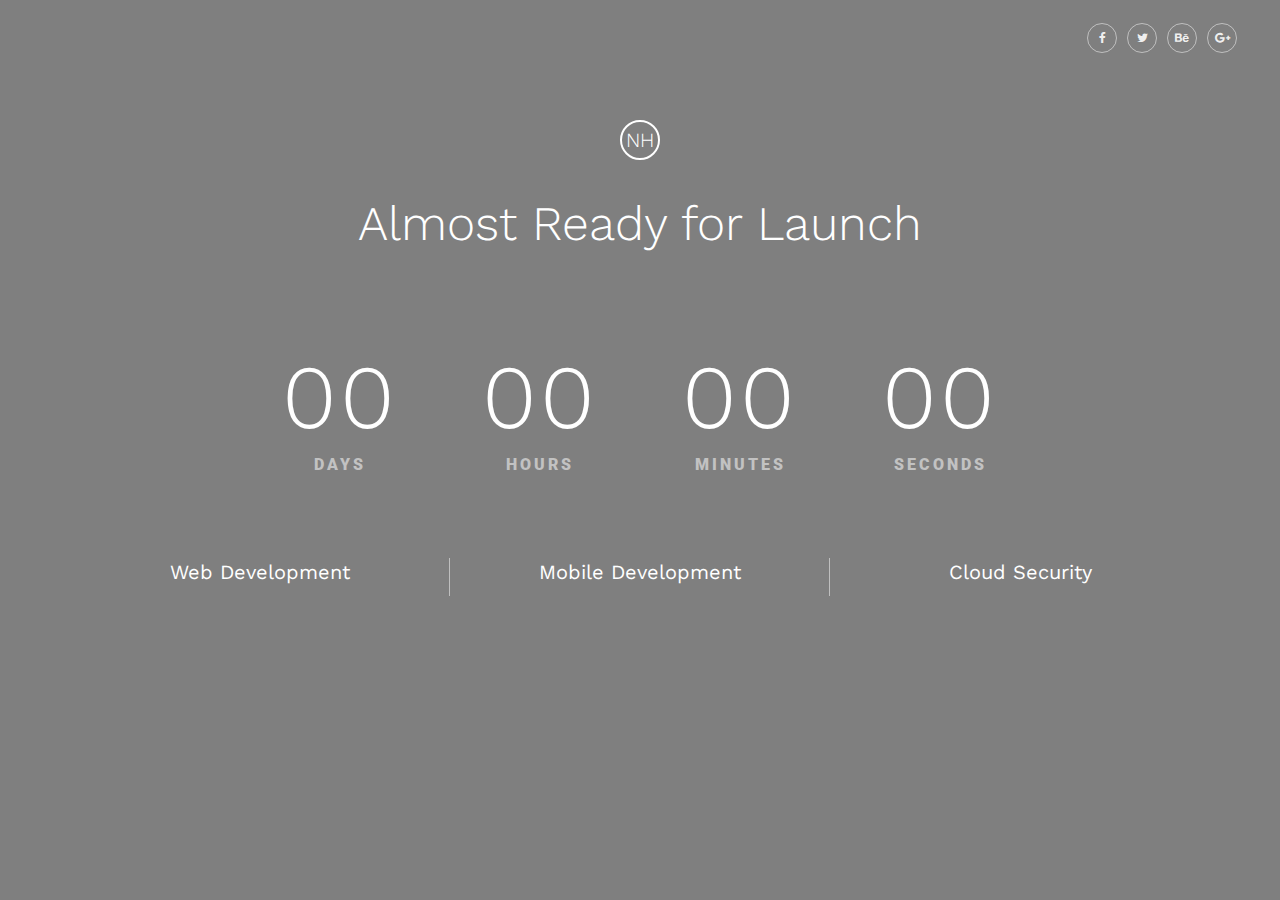
==== commit 5938fc3d: "Oben subfolder" ====
--- a/index.html
+++ b/index.html
@@ -1,564 +1,121 @@
 <!DOCTYPE html>
-<html lang="en">
-   <head>
-      <meta charset="utf-8">
-      <meta content="width=device-width, initial-scale=1.0" name="viewport">
-      <title>Oben Immigration</title>
-      <meta content="" name="description">
-      <meta content="" name="keywords">
-      <!-- Favicons -->
-      <link href="assets/logo-squared.png" rel="icon">
-      <link href="assets/img/apple-touch-icon.png" rel="apple-touch-icon">
-      <!-- Google Fonts -->
-      <link href="https://fonts.googleapis.com/css?family=Open+Sans:300,300i,400,400i,600,600i,700,700i|Raleway:300,300i,400,400i,600,600i,700,700i,900" rel="stylesheet">
-      <!-- Vendor CSS Files -->
-      <link href="assets/vendor/animate.css/animate.min.css" rel="stylesheet">
-      <link href="assets/vendor/aos/aos.css" rel="stylesheet">
-      <link href="assets/vendor/bootstrap/css/bootstrap.min.css" rel="stylesheet">
-      <link href="assets/vendor/bootstrap-icons/bootstrap-icons.css" rel="stylesheet">
-      <link href="assets/vendor/boxicons/css/boxicons.min.css" rel="stylesheet">
-      <link href="assets/vendor/glightbox/css/glightbox.min.css" rel="stylesheet">
-      <link href="assets/vendor/swiper/swiper-bundle.min.css" rel="stylesheet">
-      <!-- Template Main CSS File -->
-      <link href="assets/css/style.css" rel="stylesheet">
-      <link href="assets/s.css/animate.min.css" rel="stylesheet">
-   </head>
-   <body>
-      <!-- ======= Top Bar ======= -->
-      <section id="topbar" class="d-flex align-items-center">
-         <div class="container d-flex justify-content-center justify-content-md-between">
-            <div class="contact-info d-flex align-items-center">
-               <i class="bi bi-envelope-fill"></i><a href="mailto:contact@example.com">info@example.com</a>
-               <i class="bi bi-phone-fill phone-icon"></i> +1 5589 55488 55
-            </div>
-            <div class="social-links d-none d-md-block">
-               <a href="#" class="twitter"><i class="bi bi-twitter"></i></a>
-               <a href="#" class="facebook"><i class="bi bi-facebook"></i></a>
-               <a href="#" class="instagram"><i class="bi bi-instagram"></i></a>
-               <a href="#" class="linkedin"><i class="bi bi-linkedin"></i></i></a>
-            </div>
-         </div>
-      </section>
-      <!-- ======= Header ======= -->
-      <header id="header" class="d-flex align-items-center">
-         <div class="container d-flex align-items-center">
-            <div class="logo me-auto">
-               <img src="assets/logo-vector.svg" height="90px">
-            </div>
-            <nav id="navbar" class="navbar">
-               <ul>
-                  <li><a class="nav-link scrollto active" href="#hero">Accueil</a></li>
-                  <li><a class="nav-link scrollto" href="#services">Services</a></li>
-                  <li><a class="nav-link scrollto" href="#processus">Processus</a></li>
-                  <li><a class="nav-link scrollto" href="#apropos">À propos</a></li>
-                  <li><a class="nav-link scrollto" href="#en">EN</a></li>
-               </ul>
-               <i class="bi bi-list mobile-nav-toggle"></i>
-            </nav>
-            <!-- .navbar -->
-         </div>
-      </header>
-      <!-- End Header -->
-      <!-- ======= Hero Section ======= -->
-      <section id="hero">
-         <div class="hero-container">
-         <div id="heroCarousel" class="carousel slide carousel-fade" data-bs-ride="carousel" data-bs-interval="5000">
-            <ol class="carousel-indicators" id="hero-carousel-indicators"></ol>
-            <div class="carousel-inner" role="listbox">
-               <!-- Slide 1 -->
-               <div class="carousel-item active" style="background-image: url('https://www.immigrationinternational.ca/upload/photos/accueil/diaporama/photo1.jpg');">
-                  <style type="text/css">
-                     .carousel-content{
-                     //margin-bottom: -39%;
-                     }
-                  </style>
-                  <div class="carousel-container">
-                     <div class="carousel-content" style="text-align: right;width: 100%;">
-                        <div class="my-container">
-                           <img class="animate__animated animate__fadeInRight"  src="assets/img/triangle-rouge.svg" alt="Snow">
-                           <div class="centered">
-                              <img src="assets/logo-squared-white.png" alt="Immigration Travailleur Étranger" width="160" height="160" class="animate__animated animate__fadeInRight" title="Immigration Travailleur Étranger"><br>
-                              <a href="#about" class="btn-carousel animate__animated animate__fadeInUp scrollto" style="opacity: 0.5;">Réservez votre consultation</a>
-                              <h4 class="animate__animated animate__fadeInDown">
-                              SERVICES JURIDIQUES <br>EN IMMIGRATION</h2>
-                              <h6 class="animate__animated animate__fadeInDown">
-                                 Simplifiez vos démarches d'immigration grâce à des solutions personnalisées
-                              </h6>
-                           </div>
-                        </div>
-                     </div>
-                  </div>
-               </div>
-               <!-- Slide 1 -->
-               <div class="carousel-item" style="background-image: url('https://www.immigrationinternational.ca/upload/photos/accueil/diaporama/photo2.jpg');">
-                  <div class="carousel-container">
-                     <div class="carousel-content" style="text-align: right;width: 100%;">
-                        <div class="my-container">
-                           <img class="animate__animated animate__fadeInRight"  src="assets/img/triangle-rouge.svg" alt="Snow">
-                           <div class="centered">
-                              <img src="assets/logo-squared-white.png" alt="Immigration Travailleur Étranger" width="160" height="160" class="animate__animated animate__fadeInRight" title="Immigration Travailleur Étranger"><br>
-                              <a href="#about" class="btn-carousel animate__animated animate__fadeInUp scrollto" style="opacity: 0.5;">Réservez votre consultation</a>
-                              <h4 class="animate__animated animate__fadeInDown">
-                              SERVICES JURIDIQUES <br>EN IMMIGRATION</h2>
-                              <h6 class="animate__animated animate__fadeInDown">
-                                 Êtes-vous à la recherche d'un accompagnement personnalisé et surtout à long-terme?
-                              </h6>
-                           </div>
-                        </div>
-                     </div>
-                  </div>
-               </div>
-               <a class="carousel-control-prev" href="#heroCarousel" role="button" data-bs-slide="prev">
-               <span class="carousel-control-prev-icon bi bi-chevron-left" aria-hidden="true"></span>
-               </a>
-               <a class="carousel-control-next" href="#heroCarousel" role="button" data-bs-slide="next">
-               <span class="carousel-control-next-icon bi bi-chevron-right" aria-hidden="true"></span>
-               </a>
-            </div>
-         </div>
-      </section>
-      <!-- End Hero -->
-      <main id="main">
-         <!-- ======= Services Section ======= -->
-         <section id="services" class="services">
-            <div class="container" data-aos="fade-up">
-               <div class="section-title">
-                  <h2>Services</h2>
-                  <p>Votre cabinet vous promet un accompagnement personnalisé pour : </p>
-               </div>
-               <!--.boxesContainer-->
-               <div class="container">
-                  <div class="row text-center">
-                     <div class="col-md-4 card-container">
-                        <div class="card card-flip">
-                           <div class="front card-block">
-                              <!-- To add FontAwesome Icons use Unicode characters and to set size use font-size instead of fa-*x because when calculating the height (see js), the size of the icon is not calculated if using classes -->
-                              <div class="icon"><i class="bi bi-flag"></i></div>
-                              <h5 class="card-title" style="display: inline-block;margin-left: 20px;color: #212529;line-height: 1.5;font-weight: 600;">Immigrer au canada</h5>
-                              <!-- <h6 class="card-subtitle text-muted">Front Sub-title</h6>
-                                 <p class="card-text">Front Text</p>-->
-                           </div>
-                           <div class="back card-block" style="text-align: center;color: #FFFFFF;font-size: 14px;font-weight: 500;">
-                              <div class="justify-card-content">
-                                 <p>
-                                    We respond to all business-related questions within 24-48 business hours.
-                                 </p>
-                              </div>
-                              <!--<a href="#" class="btn btn-outline-primary">Read More</a>-->
-                           </div>
-                        </div>
-                     </div>
-                     <div class="col-md-4 card-container">
-                        <div class="card card-flip">
-                           <div class="front card-block">
-                              <!-- To add FontAwesome Icons use Unicode characters and to set size use font-size instead of fa-*x because when calculating the height (see js), the size of the icon is not calculated if using classes -->
-                              <div class="icon"><i class="bi bi-book"></i></div>
-                              <h5 class="card-title" style="display: inline-block;margin-left: 20px;color: #212529;line-height: 1.5;font-weight: 600;">Etudier au canada</h5>
-                              <!-- <h6 class="card-subtitle text-muted">Front Sub-title</h6>
-                                 <p class="card-text">Front Text</p>-->
-                           </div>
-                           <div class="back card-block" style="height: 240px;text-align: center;color: #FFFFFF;font-size: 14px;font-weight: 500;">
-                              <div class="justify-card-content">
-                                 <p>
-                                    We respond to all business-related questions within 24-48 business hours.
-                                 </p>
-                              </div>
-                              <!--<a href="#" class="btn btn-outline-primary">Read More</a>-->
-                           </div>
-                        </div>
-                     </div>
-                     <div class="col-md-4 card-container">
-                        <div class="card card-flip">
-                           <div class="front card-block">
-                              <div class="icon"><i class="bi bi-cash-coin"></i></div>
-                              <h5 class="card-title" style="display: inline-block;margin-left: 20px;color: #212529;line-height: 1.5;font-weight: 600;">Travailler au canada</h5>
-                              <!-- <h6 class="card-subtitle text-muted">Front Sub-title</h6>
-                                 <p class="card-text">Front Text</p>-->
-                           </div>
-                           <div class="back card-block" style="text-align: center;color: #FFFFFF;font-size: 14px;font-weight: 500;">
-                              <div class="justify-card-content">
-                                 <p>
-                                    We respond to all business-related questions within 24-48 business hours.
-                                 </p>
-                              </div>
-                              <!--<a href="#" class="btn btn-outline-primary">Read More</a>-->
-                           </div>
-                        </div>
-                     </div>
-                     <div class="col-md-4 card-container">
-                        <div class="card card-flip">
-                           <div class="front card-block">
-                              <!-- To add FontAwesome Icons use Unicode characters and to set size use font-size instead of fa-*x because when calculating the height (see js), the size of the icon is not calculated if using classes -->
-                              <div class="icon"><i class="bi bi-binoculars"></i></div>
-                              <h5 class="card-title" style="display: inline-block;margin-left: 20px;color: #212529;line-height: 1.5;font-weight: 600;">Visiter le canada</h5>
-                              <!-- <h6 class="card-subtitle text-muted">Front Sub-title</h6>
-                                 <p class="card-text">Front Text</p>-->
-                           </div>
-                           <div class="back card-block" style="text-align: center;color: #FFFFFF;font-size: 14px;font-weight: 500;">
-                              <div class="justify-card-content">
-                                 <p>
-                                    We respond to all business-related questions within 24-48 business hours.
-                                 </p>
-                              </div>
-                              <!--<a href="#" class="btn btn-outline-primary">Read More</a>-->
-                           </div>
-                        </div>
-                     </div>
-                     <div class="col-md-4 card-container">
-                        <div class="card card-flip">
-                           <div class="front card-block">
-                              <!-- To add FontAwesome Icons use Unicode characters and to set size use font-size instead of fa-*x because when calculating the height (see js), the size of the icon is not calculated if using classes -->
-                              <div class="icon"><i class="bi bi-card-heading"></i></div>
-                              <h5 class="card-title" style="display: inline-block;margin-left: 20px;color: #212529;line-height: 1.5;font-weight: 600;">Parrainage</h5>
-                              <!-- <h6 class="card-subtitle text-muted">Front Sub-title</h6>
-                                 <p class="card-text">Front Text</p>-->
-                           </div>
-                           <div class="back card-block" style="text-align: center;color: #FFFFFF;font-size: 14px;font-weight: 500;">
-                              <div class="justify-card-content">
-                                 <p>
-                                    We respond to all business-related questions within 24-48 business hours.
-                                 </p>
-                              </div>
-                              <!--<a href="#" class="btn btn-outline-primary">Read More</a>-->
-                           </div>
-                        </div>
-                     </div>
-                     <div class="col-md-4 card-container">
-                        <div class="card card-flip">
-                           <div class="front card-block">
-                              <!-- To add FontAwesome Icons use Unicode characters and to set size use font-size instead of fa-*x because when calculating the height (see js), the size of the icon is not calculated if using classes -->
-                              <div class="icon"><i class="bi bi-fingerprint"></i></div>
-                              <h5 class="card-title" style="display: inline-block;margin-left: 20px;color: #212529;line-height: 1.5;font-weight: 600;">Citoyenneté</h5>
-                              <!-- <h6 class="card-subtitle text-muted">Front Sub-title</h6>
-                                 <p class="card-text">Front Text</p>-->
-                           </div>
-                           <div class="back card-block" style="text-align: center;color: #FFFFFF;font-size: 14px;font-weight: 500;">
-                              <div class="justify-card-content">
-                                 <p>
-                                    We respond to all business-related questions within 24-48 business hours.
-                                 </p>
-                              </div>
-                              <!--<a href="#" class="btn btn-outline-primary">Read More</a>-->
-                           </div>
-                        </div>
-                     </div>
-                     <div class="col-md-4 offset-md-2 card-container">
-                        <div class="card card-flip">
-                           <div class="front card-block">
-                              <!-- To add FontAwesome Icons use Unicode characters and to set size use font-size instead of fa-*x because when calculating the height (see js), the size of the icon is not calculated if using classes -->
-                              <div class="icon"><i class="bi bi-graph-up-arrow"></i></div>
-                              <h5 class="card-title" style="display: inline-block;margin-left: 20px;color: #212529;line-height: 1.5;font-weight: 600;">Gens d'affaires</h5>
-                              <!-- <h6 class="card-subtitle text-muted">Front Sub-title</h6>
-                                 <p class="card-text">Front Text</p>-->
-                           </div>
-                           <div class="back card-block" style="text-align: center;color: #FFFFFF;font-size: 14px;font-weight: 500;">
-                              <div class="justify-card-content">
-                                 <p>
-                                    We respond to all business-related questions within 24-48 business hours.
-                                 </p>
-                              </div>
-                              <!--<a href="#" class="btn btn-outline-primary">Read More</a>-->
-                           </div>
-                        </div>
-                     </div>
-                     <div class="col-md-4 card-container">
-                        <div class="card card-flip">
-                           <div class="front card-block">
-                              <!-- To add FontAwesome Icons use Unicode characters and to set size use font-size instead of fa-*x because when calculating the height (see js), the size of the icon is not calculated if using classes -->
-                              <div class="icon"><i class="bi bi-chat-left-dots"></i></div>
-                              <h5 class="card-title" style="display: inline-block;margin-left: 20px;color: #212529;line-height: 1.5;font-weight: 600;">Autres</h5>
-                              <!-- <h6 class="card-subtitle text-muted">Front Sub-title</h6>
-                                 <p class="card-text">Front Text</p>-->
-                           </div>
-                           <div class="back card-block" style="text-align: center;color: #FFFFFF;font-size: 14px;font-weight: 500;">
-                              <div class="justify-card-content">
-                                 <p>
-                                    We respond to all business-related questions within 24-48 business hours.
-                                 </p>
-                              </div>
-                              <!--<a href="#" class="btn btn-outline-primary">Read More</a>-->
-                           </div>
-                        </div>
-                     </div>
-                  </div>
-               </div>
-               <!--.boxesContainer-->
-               <div class="row">
-                  <div class="col-md-2" style="margin: auto;">
-                     <div class="section-title">
-                        <h2 style="color: #3f65af;">Pourquoi choisir travaillez avec <span style="color:#fa9f1a;">OBEN</span> Immigration</h2>
-                     </div>
-                  </div>
-                  <div class="col-md-10">
-                     <div class="step-after-box">
-                        <div class="main-box">
-                           <div class="box-1 boxesd already">
-                              <p class="title">Approche oxée sur le long terme</p>
-                              <p class="content">Approche oxée sur le long terme <br> <br><br></p>
-                              <a class="button-readmore" href="https://brightimmigration.com/about-us/">
-                                 Read More 
-                                 <svg aria-hidden="true" focusable="false" data-prefix="fal" data-icon="long-arrow-right" role="img" xmlns="http://www.w3.org/2000/svg" viewBox="0 0 448 512" class="svg-inline--fa fa-long-arrow-right fa-w-14 fa-5x">
-                                    <path fill="currentColor" d="M311.03 131.515l-7.071 7.07c-4.686 4.686-4.686 12.284 0 16.971L387.887 239H12c-6.627 0-12 5.373-12 12v10c0 6.627 5.373 12 12 12h375.887l-83.928 83.444c-4.686 4.686-4.686 12.284 0 16.971l7.071 7.07c4.686 4.686 12.284 4.686 16.97 0l116.485-116c4.686-4.686 4.686-12.284 0-16.971L328 131.515c-4.686-4.687-12.284-4.687-16.97 0z" class=""></path>
-                                 </svg>
-                              </a>
-                           </div>
-                        </div>
-                        <div class="main-box">
-                           <div class="box-2 boxesd already">
-                              <p class="title">Réponses rapids</p>
-                              <p class="content">Whether you are visiting Canada or intend to stay</p>
-                              <a class="button-readmore" href="https://brightimmigration.com/services/">
-                                 Read More 
-                                 <svg aria-hidden="true" focusable="false" data-prefix="fal" data-icon="long-arrow-right" role="img" xmlns="http://www.w3.org/2000/svg" viewBox="0 0 448 512" class="svg-inline--fa fa-long-arrow-right fa-w-14 fa-5x">
-                                    <path fill="currentColor" d="M311.03 131.515l-7.071 7.07c-4.686 4.686-4.686 12.284 0 16.971L387.887 239H12c-6.627 0-12 5.373-12 12v10c0 6.627 5.373 12 12 12h375.887l-83.928 83.444c-4.686 4.686-4.686 12.284 0 16.971l7.071 7.07c4.686 4.686 12.284 4.686 16.97 0l116.485-116c4.686-4.686 4.686-12.284 0-16.971L328 131.515c-4.686-4.687-12.284-4.687-16.97 0z" class=""></path>
-                                 </svg>
-                              </a>
-                           </div>
-                        </div>
-                        <div class="main-box">
-                           <div class="box-3 boxesd already">
-                              <p class="title">Accompagnement personnalisé</p>
-                              <p class="content">We have 300+ 5-star reviews from satisfied clients  <br><br></p>
-                              <a class="button-readmore" href="https://brightimmigration.com/review/">
-                                 Read More 
-                                 <svg aria-hidden="true" focusable="false" data-prefix="fal" data-icon="long-arrow-right" role="img" xmlns="http://www.w3.org/2000/svg" viewBox="0 0 448 512" class="svg-inline--fa fa-long-arrow-right fa-w-14 fa-5x">
-                                    <path fill="currentColor" d="M311.03 131.515l-7.071 7.07c-4.686 4.686-4.686 12.284 0 16.971L387.887 239H12c-6.627 0-12 5.373-12 12v10c0 6.627 5.373 12 12 12h375.887l-83.928 83.444c-4.686 4.686-4.686 12.284 0 16.971l7.071 7.07c4.686 4.686 12.284 4.686 16.97 0l116.485-116c4.686-4.686 4.686-12.284 0-16.971L328 131.515c-4.686-4.687-12.284-4.687-16.97 0z" class=""></path>
-                                 </svg>
-                              </a>
-                           </div>
-                        </div>
-                        <div class="main-box">
-                           <div class="box-3 boxesd already">
-                              <p class="title">Professionnalisme dans le travail</p>
-                              <p class="content">We have 300+ 5-star reviews from satisfied clients  <br><br></p>
-                              <a class="button-readmore" href="https://brightimmigration.com/review/">
-                                 Read More 
-                                 <svg aria-hidden="true" focusable="false" data-prefix="fal" data-icon="long-arrow-right" role="img" xmlns="http://www.w3.org/2000/svg" viewBox="0 0 448 512" class="svg-inline--fa fa-long-arrow-right fa-w-14 fa-5x">
-                                    <path fill="currentColor" d="M311.03 131.515l-7.071 7.07c-4.686 4.686-4.686 12.284 0 16.971L387.887 239H12c-6.627 0-12 5.373-12 12v10c0 6.627 5.373 12 12 12h375.887l-83.928 83.444c-4.686 4.686-4.686 12.284 0 16.971l7.071 7.07c4.686 4.686 12.284 4.686 16.97 0l116.485-116c4.686-4.686 4.686-12.284 0-16.971L328 131.515c-4.686-4.687-12.284-4.687-16.97 0z" class=""></path>
-                                 </svg>
-                              </a>
-                           </div>
-                        </div>
-                     </div>
-                  </div>
-               </div>
-            </div>
-         </section>
-         <!-- End Services Section -->
-         <!-- ======= Processus Section ======= -->
-         <section id="processus" class="portfolio section-bg" style="background-color: rgb(61, 99, 174);">
-            <div class="container" data-aos="fade-up" data-aos-delay="100">
-               <div class="section-title" >
-                  <h2 style="color: #FFFFFF;">Contact</h2>
-                  <p style="color: #FFFFFF;">Remplissez vos formulaire afin d'accéder à votre accompagnement personnalisé</p>
-               </div>
-               <div class="row">
-                  <div class="row d-flex justify-content-center">
-                     <div class="steps">
-                        <div class="row">
-                           <div class="col-md-2 step step-1">
-                              <img src="https://brightimmigration.com/wp-content/uploads/2021/05/Mask-Group-6.svg" class="step-image">
-                              <h2>Etape 1</h2>
-                              <div class="step-arrow">
-                                 <svg aria-hidden="true" focusable="false" data-prefix="fal" data-icon="chevron-right" role="img" xmlns="http://www.w3.org/2000/svg" viewBox="0 0 256 512" class="svg-inline--fa fa-chevron-right fa-w-8 fa-3x">
-                                    <path fill="currentColor" d="M17.525 36.465l-7.071 7.07c-4.686 4.686-4.686 12.284 0 16.971L205.947 256 10.454 451.494c-4.686 4.686-4.686 12.284 0 16.971l7.071 7.07c4.686 4.686 12.284 4.686 16.97 0l211.051-211.05c4.686-4.686 4.686-12.284 0-16.971L34.495 36.465c-4.686-4.687-12.284-4.687-16.97 0z" class=""></path>
-                                 </svg>
-                              </div>
-                              <div class="content-step step-1-content">
-                                 <p>Formulaire de contact</p>
-                              </div>
-                           </div>
-                           <div class="col-md-8 step step-2">
-                              <img src="https://brightimmigration.com/wp-content/uploads/2021/05/calendar.svg" class="step-image">
-                              <h2>Etape 2</h2>
-                              <div class="step-arrow">
-                                 <svg aria-hidden="true" focusable="false" data-prefix="fal" data-icon="chevron-right" role="img" xmlns="http://www.w3.org/2000/svg" viewBox="0 0 256 512" class="svg-inline--fa fa-chevron-right fa-w-8 fa-3x">
-                                    <path fill="currentColor" d="M17.525 36.465l-7.071 7.07c-4.686 4.686-4.686 12.284 0 16.971L205.947 256 10.454 451.494c-4.686 4.686-4.686 12.284 0 16.971l7.071 7.07c4.686 4.686 12.284 4.686 16.97 0l211.051-211.05c4.686-4.686 4.686-12.284 0-16.971L34.495 36.465c-4.686-4.687-12.284-4.687-16.97 0z" class=""></path>
-                                 </svg>
-                              </div>
-                              <div class="content-step step-2-content">
-                                 <p>    Réservez votre consultant.</p>
-                              </div>
-                           </div>
-                           <div class="col-md-2 step step-3">
-                              <img src="https://brightimmigration.com/wp-content/uploads/2021/05/approved.svg" class="step-image">
-                              <h2>Etape 3</h2>
-                              <div class="step-arrow">
-                                 <svg aria-hidden="true" focusable="false" data-prefix="fal" data-icon="chevron-right" role="img" xmlns="http://www.w3.org/2000/svg" viewBox="0 0 256 512" class="svg-inline--fa fa-chevron-right fa-w-8 fa-3x">
-                                    <path fill="currentColor" d="M17.525 36.465l-7.071 7.07c-4.686 4.686-4.686 12.284 0 16.971L205.947 256 10.454 451.494c-4.686 4.686-4.686 12.284 0 16.971l7.071 7.07c4.686 4.686 12.284 4.686 16.97 0l211.051-211.05c4.686-4.686 4.686-12.284 0-16.971L34.495 36.465c-4.686-4.687-12.284-4.687-16.97 0z" class=""></path>
-                                 </svg>
-                              </div>
-                              <div class="content-step step-3-content">
-                                 <p>Consultation
-                                 </p>
-                              </div>
-                           </div>
-                        </div>
-                        <hr>
-                     </div>
-                  </div>
-               </div>
-               <br><br><br><br><br>
-            </div>
-         </section>
-         <!-- End Porcessus Section -->
-         <!-- ======= A propos  Section ======= -->
-         <section id="apropos" class="team">
-            <div class="container" data-aos="fade-up">
-               <div class="section-title">
-                  <h2>À propos</h2>
-               </div>
-               <div class="row">
-                  <div class="col-xl-3 col-lg-4 col-md-6" data-aos="fade-up">
-                     <div class="member">
-                        <div class="pic"><img src="assets/img/team/team-1.jpg" class="img-fluid" alt=""></div>
-                        <div class="member-info">
-                           <h4>Walter White</h4>
-                           <span>Chief Executive Officer</span>
-                           <div class="social">
-                              <a href=""><i class="bi bi-twitter"></i></a>
-                              <a href=""><i class="bi bi-facebook"></i></a>
-                              <a href=""><i class="bi bi-instagram"></i></a>
-                              <a href=""><i class="bi bi-linkedin"></i></a>
-                           </div>
-                        </div>
-                     </div>
-                  </div>
-                  <div class="col-xl-9 col-lg-8 col-md-6" data-aos="fade-up" data-aos-delay="100">
-                     <p>Lorem ipsum dolor sit amet, consectetur adipiscing elit, sed do eiusmod tempor incididunt ut labore et dolore magna aliqua. Ut enim ad minim veniam, quis nostrud exercitation ullamco laboris nisi ut aliquip ex ea commodo consequat. Duis aute irure dolor in reprehenderit in voluptate velit esse cillum dolore eu fugiat nulla pariatur. Excepteur sint occaecat cupidatat non proident, sunt in culpa qui officia deserunt mollit anim id est laborum.</p>
-                  </div>
-               </div>
-            </div>
-         </section>
-         <!-- End A propos Section -->
-      </main>
-      <!-- End #main -->
-      <!-- ======= Footer ======= -->
-      <footer id="footer"  style="border-bottom: 1px solid #67839c;">
-         <div class="footer-top">
-            <div class="container">
-               <div class="row">
-                  <div class="col-sm-12 col-md-4 col-lg-4  footer-info">
-                     <a href="#" style="font-family: 'Oxygen', Arial, sans-serif;    line-height: 1.7em !important;color: #fff;font-size: 32px !important;line-height: 1.3em !important;">
-                     +819 843-6635<br>
-                     </a>
-                     <p style="font-size: 20px;margin: 20px 0 20px 0;">
-                        info@example.com<br>
-                     </p>
-                     <p>
-                        <a href="#about" class="btn-carousel animate__animated animate__fadeInUp scrollto" style="padding-left: 40px;padding-right: 40px;opacity: 0.5;">Contact</a>
-                     </p>
-                  </div>
-                  <div class="col-sm-12 col-md-4 col-lg-4  footer-links " data-aos="fade-in"><img style="opacity: .1;" src="assets/logo-squared-white.png" alt="Logo Solution Recrutement" width="200" height="200" class="logo-footer detectinview inview scrollto" title="Logo Solution Recrutement">
-                  </div>
-                  <div class="col-sm-12 col-md-4 col-lg-4  footer-links">
-                     <p style="font-size: 20px;font-family: 'Oxygen', Arial, sans-serif;">Solution Immigration International inc.</p>
-                     <br>
-                     <a href="#" target="_blank" rel="noopener noreferrer" style="line-height: 1.7em !important;color: #fff;font-size: 20px;font-family: 'Oxygen', Arial, sans-serif;"> 2389, rue Principale Ouest, suite&nbsp;230<br> Magog , Québec, J1X&nbsp;0J4 </a>
-                     <div class="social-links mt-3">
-                        <a href="#" class="twitter"><i class="bx bxl-twitter"></i></a>
-                        <a href="#" class="facebook"><i class="bx bxl-facebook"></i></a>
-                        <a href="#" class="instagram"><i class="bx bxl-instagram"></i></a>
-                        <a href="#" class="google-plus"><i class="bx bxl-skype"></i></a>
-                        <a href="#" class="linkedin"><i class="bx bxl-linkedin"></i></a>
-                     </div>
-                  </div>
-               </div>
-            </div>
-         </div>
-         <div class="container">
-            <nav id="bottom-navbar" class="navbar">
-               <ul>
-                  <li><a class="nav-link scrollto active" href="#hero">Accueil</a></li>
-                  <li><a class="nav-link scrollto" href="#services">Services</a></li>
-                  <li><a class="nav-link scrollto" href="#processus">Processus</a></li>
-                  <li><a class="nav-link scrollto" href="#apropos">A propos</a></li>
-               </ul>
-            </nav>
-         </div>
-      </footer>
-      <!-- End Footer -->
-      <a href="#" class="back-to-top d-flex align-items-center justify-content-center"><i class="bi bi-arrow-up-short"></i></a>
-      <script
-         src="https://code.jquery.com/jquery-3.6.0.min.js"
-         integrity="sha256-/xUj+3OJU5yExlq6GSYGSHk7tPXikynS7ogEvDej/m4="
-         crossorigin="anonymous"></script>
-      <!-- Vendor JS Files -->
-      <script src="assets/vendor/purecounter/purecounter.js"></script>
-      <script src="assets/vendor/aos/aos.js"></script>
-      <script src="assets/vendor/bootstrap/js/bootstrap.bundle.min.js"></script>
-      <script src="assets/vendor/glightbox/js/glightbox.min.js"></script>
-      <script src="assets/vendor/isotope-layout/isotope.pkgd.min.js"></script>
-      <script src="assets/vendor/swiper/swiper-bundle.min.js"></script>
-      <script src="assets/vendor/php-email-form/validate.js"></script>
-      <!-- Template Main JS File -->
-      <script src="assets/js/main.js"></script>
-      <script type="text/javascript">
-        AOS.init();
-          $(document).ready(function() {
-          var front = document.getElementsByClassName("front");
-          var back = document.getElementsByClassName("back");
-
-          var highest = 0;
-          var absoluteSide = "";
-
-          for (var i = 0; i < front.length; i++) {
-            if (front[i].offsetHeight > back[i].offsetHeight) {
-              if (front[i].offsetHeight > highest) {
-                highest = front[i].offsetHeight;
-                absoluteSide = ".front";
-              }
-            } else if (back[i].offsetHeight > highest) {
-              highest = back[i].offsetHeight;
-              absoluteSide = ".back";
-            }
-          }
-          $(".front").css("height", highest);
-          $(".back").css("height", highest);
-          $(absoluteSide).css("position", "absolute");
-          // ------------step-wizard-------------
-          $('.nav-tabs > li a[title]').tooltip();
-            
-            //Wizard
-            $('a[data-toggle="tab"]').on('shown.bs.tab', function (e) {
-
-                var target = $(e.target);
-            
-                if (target.parent().hasClass('disabled')) {
-                    return false;
-                }
-            });
-
-            $(".next-step").click(function (e) {
-
-                var active = $('.wizard .nav-tabs li.active');
-                active.next().removeClass('disabled');
-                nextTab(active);
-
-            });
-            $(".prev-step").click(function (e) {
-
-                var active = $('.wizard .nav-tabs li.active');
-                prevTab(active);
-
-            });
-        });
-
-
-        function nextTab(elem) {
-            $(elem).next().find('a[data-toggle="tab"]').click();
-        }
-        function prevTab(elem) {
-            $(elem).prev().find('a[data-toggle="tab"]').click();
-        }
-
-
-        $('.nav-tabs').on('click', 'li', function() {
-            $('.nav-tabs li.active').removeClass('active');
-            $(this).addClass('active');
-        });
-
-      </script>
-      <script src="https://unpkg.com/aos@2.3.1/dist/aos.js"></script>
-   </body>
+<html>
+	<head>
+		<title>We are coming soon</title>
+<!--
+Coming2Live series free coming soon templates!
+HTML version by Awe7 (http://awe7.com/)
+You can find WordPress version here:
+https://wordpress.org/plugins/coming2live/
+-->
+		<meta charset="utf-8">
+		<meta name="viewport" content="width=device-width, initial-scale=1.0, maximum-scale=1.0, user-scalable=no">
+		<meta name="format-detection" content="telephone=no">
+		<meta name="apple-mobile-web-app-capable" content="yes">
+		<!-- Fonts-->
+		<link rel="stylesheet" type="text/css" href="assets/fonts/fontawesome/font-awesome.min.css">
+		<!-- Vendors-->
+		<link rel="stylesheet" type="text/css" href="assets/vendors/bootstrap/grid.css">
+		<link rel="stylesheet" type="text/css" href="assets/vendors/YTPlayer/css/jquery.mb.YTPlayer.min.css">
+		<link rel="stylesheet" type="text/css" href="assets/vendors/vegas/vegas.min.css">
+		<!-- App & fonts-->
+		<link rel="stylesheet" type="text/css" href="https://fonts.googleapis.com/css?family=Roboto:300,400,500,700,900|Work+Sans:300,400,500,700">
+		<link rel="stylesheet" type="text/css" id="app-stylesheet" href="assets/css/main.css"><!--[if lt IE 9]>
+			<script src="https://oss.maxcdn.com/libs/html5shiv/3.7.0/html5shiv.js"></script>
+		<![endif]-->
+	</head>
+	
+	<body>
+		<div class="page-wrap" id="root">
+			<!-- Content-->
+			<div class="md-content">
+				
+				<!-- hero -->
+				<div class="hero md-skin-dark" style="background-image:url(https://images.pexels.com/photos/764880/pexels-photo-764880.jpeg?w=1260&amp;h=750&amp;auto=compress&amp;cs=tinysrgb);">
+					
+					<!-- header -->
+					<div class="header">
+						<div class="header__left">
+						</div>
+						<div class="header__social">
+							
+							<!-- social-icon -->
+							<a class="social-icon social-icon__rounded" href="#"><i class="fa fa-facebook"></i>
+							</a><!-- End / social-icon -->
+							
+							
+							<!-- social-icon -->
+							<a class="social-icon social-icon__rounded" href="#"><i class="fa fa-twitter"></i>
+							</a><!-- End / social-icon -->
+							
+							
+							<!-- social-icon -->
+							<a class="social-icon social-icon__rounded" href="#"><i class="fa fa-behance"></i>
+							</a><!-- End / social-icon -->
+							
+							
+							<!-- social-icon -->
+							<a class="social-icon social-icon__rounded" href="#"><i class="fa fa-google-plus"></i>
+							</a><!-- End / social-icon -->
+							
+						</div>
+					</div><!-- End / header -->
+					
+					<div class="container">
+						<div class="hero__wrapper">
+							<div class="row">
+								<div class="col-lg-10 col-xs-offset-0 col-sm-offset-0 col-md-offset-0 col-lg-offset-1 ">
+									<div class="hero__title_inner"><span class="hero__icon">NH</span>
+										<h1 class="hero__title">Almost Ready for Launch</h1>
+									</div>
+								</div>
+							</div>
+							
+							<!-- countdown__module hide undefined -->
+							<div class="countdown__module hide undefined" data-date="2018/5/21">
+								<p><span>%D</span> Days</p>
+								<p><span>%H</span> Hours</p>
+								<p><span>%M</span> Minutes</p>
+								<p><span>%S</span> Seconds</p>
+							</div><!-- End / countdown__module hide undefined -->
+							
+							<div class="service-wrapper">
+								
+								<!-- service -->
+								<div class="service">
+									<h2 class="service__title">Web Development</h2>
+								</div><!-- End / service -->
+								
+								
+								<!-- service -->
+								<div class="service">
+									<h2 class="service__title">Mobile Development</h2>
+								</div><!-- End / service -->
+								
+								
+								<!-- service -->
+								<div class="service">
+									<h2 class="service__title">Cloud Security</h2>
+								</div><!-- End / service -->
+								
+							</div>
+						</div>
+					</div>
+				</div><!-- End / hero -->
+				
+			</div>
+			<!-- End / Content-->
+		</div>
+		<!-- Vendors-->
+		<script type="text/javascript" src="assets/vendors/_jquery/jquery.min.js"></script>
+		<script type="text/javascript" src="assets/vendors/jquery.countdown/jquery.countdown.min.js"></script>
+		<script type="text/javascript" src="assets/vendors/flat-surface-shader/fss.min.js"></script>
+		<script type="text/javascript" src="assets/vendors/particles.js/particles.js"></script>
+		<script type="text/javascript" src="assets/vendors/waterpipe/waterpipe.js"></script>
+		<script type="text/javascript" src="assets/vendors/quietflow/quietflow.min.js"></script>
+		<script type="text/javascript" src="assets/vendors/YTPlayer/jquery.mb.YTPlayer.min.js"></script>
+		<script type="text/javascript" src="assets/vendors/vegas/vegas.min.js"></script>
+		<!-- App-->
+		<script type="text/javascript" src="assets/js/main.js"></script>
+	</body>
 </html>--- a/assets/vendors/bootstrap/grid.css
+++ b/assets/vendors/bootstrap/grid.css
@@ -0,0 +1,8 @@
+/*!
+ * Bootstrap v3.3.7 (http://getbootstrap.com)
+ * Copyright 2011-2016 Twitter, Inc.
+ * Licensed under MIT (https://github.com/twbs/bootstrap/blob/master/LICENSE)
+ */
+html{font-family:sans-serif;-ms-text-size-adjust:100%;-webkit-text-size-adjust:100%}body{margin:0}article,aside,details,figcaption,figure,footer,header,hgroup,main,menu,nav,section,summary{display:block}audio,canvas,progress,video{display:inline-block;vertical-align:baseline}audio:not([controls]){display:none;height:0}[hidden],template{display:none}a{background-color:transparent}a:active,a:hover{outline:0}abbr[title]{border-bottom:1px dotted}b,strong{font-weight:bold}dfn{font-style:italic}h1{font-size:2em;margin:0.67em 0}mark{background:#ff0;color:#000}small{font-size:80%}sub,sup{font-size:75%;line-height:0;position:relative;vertical-align:baseline}sup{top:-0.5em}sub{bottom:-0.25em}img{border:0}svg:not(:root){overflow:hidden}figure{margin:1em 40px}hr{-webkit-box-sizing:content-box;-moz-box-sizing:content-box;box-sizing:content-box;height:0}pre{overflow:auto}code,kbd,pre,samp{font-family:monospace, monospace;font-size:1em}button,input,optgroup,select,textarea{color:inherit;font:inherit;margin:0}button{overflow:visible}button,select{text-transform:none}button,html input[type="button"],input[type="reset"],input[type="submit"]{-webkit-appearance:button;cursor:pointer}button[disabled],html input[disabled]{cursor:default}button::-moz-focus-inner,input::-moz-focus-inner{border:0;padding:0}input{line-height:normal}input[type="checkbox"],input[type="radio"]{-webkit-box-sizing:border-box;-moz-box-sizing:border-box;box-sizing:border-box;padding:0}input[type="number"]::-webkit-inner-spin-button,input[type="number"]::-webkit-outer-spin-button{height:auto}input[type="search"]{-webkit-appearance:textfield;-webkit-box-sizing:content-box;-moz-box-sizing:content-box;box-sizing:content-box}input[type="search"]::-webkit-search-cancel-button,input[type="search"]::-webkit-search-decoration{-webkit-appearance:none}fieldset{border:1px solid #c0c0c0;margin:0 2px;padding:0.35em 0.625em 0.75em}legend{border:0;padding:0}textarea{overflow:auto}optgroup{font-weight:bold}table{border-collapse:collapse;border-spacing:0}td,th{padding:0}*{-webkit-box-sizing:border-box;-moz-box-sizing:border-box;box-sizing:border-box}*:before,*:after{-webkit-box-sizing:border-box;-moz-box-sizing:border-box;box-sizing:border-box}html{font-size:10px;-webkit-tap-highlight-color:rgba(0,0,0,0)}body{font-family:"Helvetica Neue",Helvetica,Arial,sans-serif;font-size:14px;line-height:1.42857143;color:#333;background-color:#fff}input,button,select,textarea{font-family:inherit;font-size:inherit;line-height:inherit}a{color:#337ab7;text-decoration:none}a:hover,a:focus{color:#23527c;text-decoration:underline}a:focus{outline:5px auto -webkit-focus-ring-color;outline-offset:-2px}figure{margin:0}img{vertical-align:middle}.img-responsive{display:block;max-width:100%;height:auto}.img-rounded{border-radius:6px}.img-thumbnail{padding:4px;line-height:1.42857143;background-color:#fff;border:1px solid #ddd;border-radius:4px;-webkit-transition:all .2s ease-in-out;-o-transition:all .2s ease-in-out;transition:all .2s ease-in-out;display:inline-block;max-width:100%;height:auto}.img-circle{border-radius:50%}hr{margin-top:20px;margin-bottom:20px;border:0;border-top:1px solid #eee}.sr-only{position:absolute;width:1px;height:1px;margin:-1px;padding:0;overflow:hidden;clip:rect(0, 0, 0, 0);border:0}.sr-only-focusable:active,.sr-only-focusable:focus{position:static;width:auto;height:auto;margin:0;overflow:visible;clip:auto}[role="button"]{cursor:pointer}.container{margin-right:auto;margin-left:auto;padding-left:15px;padding-right:15px}@media (min-width:768px){.container{width:750px}}@media (min-width:992px){.container{width:970px}}@media (min-width:1200px){.container{width:1170px}}.container-fluid{margin-right:auto;margin-left:auto;padding-left:15px;padding-right:15px}.row{margin-left:-15px;margin-right:-15px}.col-xs-1, .col-sm-1, .col-md-1, .col-lg-1, .col-xs-2, .col-sm-2, .col-md-2, .col-lg-2, .col-xs-3, .col-sm-3, .col-md-3, .col-lg-3, .col-xs-4, .col-sm-4, .col-md-4, .col-lg-4, .col-xs-5, .col-sm-5, .col-md-5, .col-lg-5, .col-xs-6, .col-sm-6, .col-md-6, .col-lg-6, .col-xs-7, .col-sm-7, .col-md-7, .col-lg-7, .col-xs-8, .col-sm-8, .col-md-8, .col-lg-8, .col-xs-9, .col-sm-9, .col-md-9, .col-lg-9, .col-xs-10, .col-sm-10, .col-md-10, .col-lg-10, .col-xs-11, .col-sm-11, .col-md-11, .col-lg-11, .col-xs-12, .col-sm-12, .col-md-12, .col-lg-12{position:relative;min-height:1px;padding-left:15px;padding-right:15px}.col-xs-1, .col-xs-2, .col-xs-3, .col-xs-4, .col-xs-5, .col-xs-6, .col-xs-7, .col-xs-8, .col-xs-9, .col-xs-10, .col-xs-11, .col-xs-12{float:left}.col-xs-12{width:100%}.col-xs-11{width:91.66666667%}.col-xs-10{width:83.33333333%}.col-xs-9{width:75%}.col-xs-8{width:66.66666667%}.col-xs-7{width:58.33333333%}.col-xs-6{width:50%}.col-xs-5{width:41.66666667%}.col-xs-4{width:33.33333333%}.col-xs-3{width:25%}.col-xs-2{width:16.66666667%}.col-xs-1{width:8.33333333%}.col-xs-pull-12{right:100%}.col-xs-pull-11{right:91.66666667%}.col-xs-pull-10{right:83.33333333%}.col-xs-pull-9{right:75%}.col-xs-pull-8{right:66.66666667%}.col-xs-pull-7{right:58.33333333%}.col-xs-pull-6{right:50%}.col-xs-pull-5{right:41.66666667%}.col-xs-pull-4{right:33.33333333%}.col-xs-pull-3{right:25%}.col-xs-pull-2{right:16.66666667%}.col-xs-pull-1{right:8.33333333%}.col-xs-pull-0{right:auto}.col-xs-push-12{left:100%}.col-xs-push-11{left:91.66666667%}.col-xs-push-10{left:83.33333333%}.col-xs-push-9{left:75%}.col-xs-push-8{left:66.66666667%}.col-xs-push-7{left:58.33333333%}.col-xs-push-6{left:50%}.col-xs-push-5{left:41.66666667%}.col-xs-push-4{left:33.33333333%}.col-xs-push-3{left:25%}.col-xs-push-2{left:16.66666667%}.col-xs-push-1{left:8.33333333%}.col-xs-push-0{left:auto}.col-xs-offset-12{margin-left:100%}.col-xs-offset-11{margin-left:91.66666667%}.col-xs-offset-10{margin-left:83.33333333%}.col-xs-offset-9{margin-left:75%}.col-xs-offset-8{margin-left:66.66666667%}.col-xs-offset-7{margin-left:58.33333333%}.col-xs-offset-6{margin-left:50%}.col-xs-offset-5{margin-left:41.66666667%}.col-xs-offset-4{margin-left:33.33333333%}.col-xs-offset-3{margin-left:25%}.col-xs-offset-2{margin-left:16.66666667%}.col-xs-offset-1{margin-left:8.33333333%}.col-xs-offset-0{margin-left:0}@media (min-width:768px){.col-sm-1, .col-sm-2, .col-sm-3, .col-sm-4, .col-sm-5, .col-sm-6, .col-sm-7, .col-sm-8, .col-sm-9, .col-sm-10, .col-sm-11, .col-sm-12{float:left}.col-sm-12{width:100%}.col-sm-11{width:91.66666667%}.col-sm-10{width:83.33333333%}.col-sm-9{width:75%}.col-sm-8{width:66.66666667%}.col-sm-7{width:58.33333333%}.col-sm-6{width:50%}.col-sm-5{width:41.66666667%}.col-sm-4{width:33.33333333%}.col-sm-3{width:25%}.col-sm-2{width:16.66666667%}.col-sm-1{width:8.33333333%}.col-sm-pull-12{right:100%}.col-sm-pull-11{right:91.66666667%}.col-sm-pull-10{right:83.33333333%}.col-sm-pull-9{right:75%}.col-sm-pull-8{right:66.66666667%}.col-sm-pull-7{right:58.33333333%}.col-sm-pull-6{right:50%}.col-sm-pull-5{right:41.66666667%}.col-sm-pull-4{right:33.33333333%}.col-sm-pull-3{right:25%}.col-sm-pull-2{right:16.66666667%}.col-sm-pull-1{right:8.33333333%}.col-sm-pull-0{right:auto}.col-sm-push-12{left:100%}.col-sm-push-11{left:91.66666667%}.col-sm-push-10{left:83.33333333%}.col-sm-push-9{left:75%}.col-sm-push-8{left:66.66666667%}.col-sm-push-7{left:58.33333333%}.col-sm-push-6{left:50%}.col-sm-push-5{left:41.66666667%}.col-sm-push-4{left:33.33333333%}.col-sm-push-3{left:25%}.col-sm-push-2{left:16.66666667%}.col-sm-push-1{left:8.33333333%}.col-sm-push-0{left:auto}.col-sm-offset-12{margin-left:100%}.col-sm-offset-11{margin-left:91.66666667%}.col-sm-offset-10{margin-left:83.33333333%}.col-sm-offset-9{margin-left:75%}.col-sm-offset-8{margin-left:66.66666667%}.col-sm-offset-7{margin-left:58.33333333%}.col-sm-offset-6{margin-left:50%}.col-sm-offset-5{margin-left:41.66666667%}.col-sm-offset-4{margin-left:33.33333333%}.col-sm-offset-3{margin-left:25%}.col-sm-offset-2{margin-left:16.66666667%}.col-sm-offset-1{margin-left:8.33333333%}.col-sm-offset-0{margin-left:0}}@media (min-width:992px){.col-md-1, .col-md-2, .col-md-3, .col-md-4, .col-md-5, .col-md-6, .col-md-7, .col-md-8, .col-md-9, .col-md-10, .col-md-11, .col-md-12{float:left}.col-md-12{width:100%}.col-md-11{width:91.66666667%}.col-md-10{width:83.33333333%}.col-md-9{width:75%}.col-md-8{width:66.66666667%}.col-md-7{width:58.33333333%}.col-md-6{width:50%}.col-md-5{width:41.66666667%}.col-md-4{width:33.33333333%}.col-md-3{width:25%}.col-md-2{width:16.66666667%}.col-md-1{width:8.33333333%}.col-md-pull-12{right:100%}.col-md-pull-11{right:91.66666667%}.col-md-pull-10{right:83.33333333%}.col-md-pull-9{right:75%}.col-md-pull-8{right:66.66666667%}.col-md-pull-7{right:58.33333333%}.col-md-pull-6{right:50%}.col-md-pull-5{right:41.66666667%}.col-md-pull-4{right:33.33333333%}.col-md-pull-3{right:25%}.col-md-pull-2{right:16.66666667%}.col-md-pull-1{right:8.33333333%}.col-md-pull-0{right:auto}.col-md-push-12{left:100%}.col-md-push-11{left:91.66666667%}.col-md-push-10{left:83.33333333%}.col-md-push-9{left:75%}.col-md-push-8{left:66.66666667%}.col-md-push-7{left:58.33333333%}.col-md-push-6{left:50%}.col-md-push-5{left:41.66666667%}.col-md-push-4{left:33.33333333%}.col-md-push-3{left:25%}.col-md-push-2{left:16.66666667%}.col-md-push-1{left:8.33333333%}.col-md-push-0{left:auto}.col-md-offset-12{margin-left:100%}.col-md-offset-11{margin-left:91.66666667%}.col-md-offset-10{margin-left:83.33333333%}.col-md-offset-9{margin-left:75%}.col-md-offset-8{margin-left:66.66666667%}.col-md-offset-7{margin-left:58.33333333%}.col-md-offset-6{margin-left:50%}.col-md-offset-5{margin-left:41.66666667%}.col-md-offset-4{margin-left:33.33333333%}.col-md-offset-3{margin-left:25%}.col-md-offset-2{margin-left:16.66666667%}.col-md-offset-1{margin-left:8.33333333%}.col-md-offset-0{margin-left:0}}@media (min-width:1200px){.col-lg-1, .col-lg-2, .col-lg-3, .col-lg-4, .col-lg-5, .col-lg-6, .col-lg-7, .col-lg-8, .col-lg-9, .col-lg-10, .col-lg-11, .col-lg-12{float:left}.col-lg-12{width:100%}.col-lg-11{width:91.66666667%}.col-lg-10{width:83.33333333%}.col-lg-9{width:75%}.col-lg-8{width:66.66666667%}.col-lg-7{width:58.33333333%}.col-lg-6{width:50%}.col-lg-5{width:41.66666667%}.col-lg-4{width:33.33333333%}.col-lg-3{width:25%}.col-lg-2{width:16.66666667%}.col-lg-1{width:8.33333333%}.col-lg-pull-12{right:100%}.col-lg-pull-11{right:91.66666667%}.col-lg-pull-10{right:83.33333333%}.col-lg-pull-9{right:75%}.col-lg-pull-8{right:66.66666667%}.col-lg-pull-7{right:58.33333333%}.col-lg-pull-6{right:50%}.col-lg-pull-5{right:41.66666667%}.col-lg-pull-4{right:33.33333333%}.col-lg-pull-3{right:25%}.col-lg-pull-2{right:16.66666667%}.col-lg-pull-1{right:8.33333333%}.col-lg-pull-0{right:auto}.col-lg-push-12{left:100%}.col-lg-push-11{left:91.66666667%}.col-lg-push-10{left:83.33333333%}.col-lg-push-9{left:75%}.col-lg-push-8{left:66.66666667%}.col-lg-push-7{left:58.33333333%}.col-lg-push-6{left:50%}.col-lg-push-5{left:41.66666667%}.col-lg-push-4{left:33.33333333%}.col-lg-push-3{left:25%}.col-lg-push-2{left:16.66666667%}.col-lg-push-1{left:8.33333333%}.col-lg-push-0{left:auto}.col-lg-offset-12{margin-left:100%}.col-lg-offset-11{margin-left:91.66666667%}.col-lg-offset-10{margin-left:83.33333333%}.col-lg-offset-9{margin-left:75%}.col-lg-offset-8{margin-left:66.66666667%}.col-lg-offset-7{margin-left:58.33333333%}.col-lg-offset-6{margin-left:50%}.col-lg-offset-5{margin-left:41.66666667%}.col-lg-offset-4{margin-left:33.33333333%}.col-lg-offset-3{margin-left:25%}.col-lg-offset-2{margin-left:16.66666667%}.col-lg-offset-1{margin-left:8.33333333%}.col-lg-offset-0{margin-left:0}}.clearfix:before,.clearfix:after,.container:before,.container:after,.container-fluid:before,.container-fluid:after,.row:before,.row:after{content:" ";display:table}.clearfix:after,.container:after,.container-fluid:after,.row:after{clear:both}.center-block{display:block;margin-left:auto;margin-right:auto}.pull-right{float:right !important}.pull-left{float:left !important}.hide{display:none !important}.show{display:block !important}.invisible{visibility:hidden}.text-hide{font:0/0 a;color:transparent;text-shadow:none;background-color:transparent;border:0}.hidden{display:none !important}.affix{position:fixed}
+
+
--- a/assets/vendors/vegas/vegas.min.css
+++ b/assets/vendors/vegas/vegas.min.css
@@ -0,0 +1,4 @@
+.vegas-overlay,.vegas-slide,.vegas-slide-inner,.vegas-timer,.vegas-wrapper{position:absolute;top:0;left:0;bottom:0;right:0;overflow:hidden;border:none;padding:0;margin:0}.vegas-overlay{opacity:.5;background:url(overlays/02.png) center center}.vegas-timer{top:auto;bottom:0;height:2px}.vegas-timer-progress{width:0;height:100%;background:#fff;-webkit-transition:width ease-out;transition:width ease-out}.vegas-timer-running .vegas-timer-progress{width:100%}.vegas-slide,.vegas-slide-inner{margin:0;padding:0;background:center center no-repeat;-webkit-transform:translateZ(0);transform:translateZ(0);will-change:transform,opacity}body .vegas-container{overflow:hidden!important;position:relative}.vegas-video{min-width:100%;min-height:100%;width:auto;height:auto}body.vegas-container{overflow:auto;position:static;z-index:-2}body.vegas-container>.vegas-overlay,body.vegas-container>.vegas-slide,body.vegas-container>.vegas-timer{position:fixed;z-index:-1}:root body.vegas-container>.vegas-overlay,:root body.vegas-container>.vegas-slide,_::full-page-media,_:future{bottom:-76px}.vegas-transition-blur,.vegas-transition-blur2{opacity:0;-webkit-filter:blur(32px);filter:blur(32px)}.vegas-transition-blur-in,.vegas-transition-blur2-in{opacity:1;-webkit-filter:blur(0);filter:blur(0)}.vegas-transition-blur2-out{opacity:0}.vegas-transition-burn,.vegas-transition-burn2{opacity:0;-webkit-filter:contrast(1000%) saturate(1000%);filter:contrast(1000%) saturate(1000%)}.vegas-transition-burn-in,.vegas-transition-burn2-in{opacity:1;-webkit-filter:contrast(100%) saturate(100%);filter:contrast(100%) saturate(100%)}.vegas-transition-burn2-out{opacity:0;-webkit-filter:contrast(1000%) saturate(1000%);filter:contrast(1000%) saturate(1000%)}.vegas-transition-fade,.vegas-transition-fade2{opacity:0}.vegas-transition-fade-in,.vegas-transition-fade2-in{opacity:1}.vegas-transition-fade2-out{opacity:0}.vegas-transition-flash,.vegas-transition-flash2{opacity:0;-webkit-filter:brightness(25);filter:brightness(25)}.vegas-transition-flash-in,.vegas-transition-flash2-in{opacity:1;-webkit-filter:brightness(1);filter:brightness(1)}.vegas-transition-flash2-out{opacity:0;-webkit-filter:brightness(25);filter:brightness(25)}.vegas-transition-negative,.vegas-transition-negative2{opacity:0;-webkit-filter:invert(100%);filter:invert(100%)}.vegas-transition-negative-in,.vegas-transition-negative2-in{opacity:1;-webkit-filter:invert(0);filter:invert(0)}.vegas-transition-negative2-out{opacity:0;-webkit-filter:invert(100%);filter:invert(100%)}.vegas-transition-slideDown,.vegas-transition-slideDown2{-webkit-transform:translateY(-100%);transform:translateY(-100%)}.vegas-transition-slideDown-in,.vegas-transition-slideDown2-in{-webkit-transform:translateY(0);transform:translateY(0)}.vegas-transition-slideDown2-out{-webkit-transform:translateY(100%);transform:translateY(100%)}.vegas-transition-slideLeft,.vegas-transition-slideLeft2{-webkit-transform:translateX(100%);transform:translateX(100%)}.vegas-transition-slideLeft-in,.vegas-transition-slideLeft2-in{-webkit-transform:translateX(0);transform:translateX(0)}.vegas-transition-slideLeft2-out,.vegas-transition-slideRight,.vegas-transition-slideRight2{-webkit-transform:translateX(-100%);transform:translateX(-100%)}.vegas-transition-slideRight-in,.vegas-transition-slideRight2-in{-webkit-transform:translateX(0);transform:translateX(0)}.vegas-transition-slideRight2-out{-webkit-transform:translateX(100%);transform:translateX(100%)}.vegas-transition-slideUp,.vegas-transition-slideUp2{-webkit-transform:translateY(100%);transform:translateY(100%)}.vegas-transition-slideUp-in,.vegas-transition-slideUp2-in{-webkit-transform:translateY(0);transform:translateY(0)}.vegas-transition-slideUp2-out{-webkit-transform:translateY(-100%);transform:translateY(-100%)}.vegas-transition-swirlLeft,.vegas-transition-swirlLeft2{-webkit-transform:scale(2) rotate(35deg);transform:scale(2) rotate(35deg);opacity:0}.vegas-transition-swirlLeft-in,.vegas-transition-swirlLeft2-in{-webkit-transform:scale(1) rotate(0);transform:scale(1) rotate(0);opacity:1}.vegas-transition-swirlLeft2-out,.vegas-transition-swirlRight,.vegas-transition-swirlRight2{-webkit-transform:scale(2) rotate(-35deg);transform:scale(2) rotate(-35deg);opacity:0}.vegas-transition-swirlRight-in,.vegas-transition-swirlRight2-in{-webkit-transform:scale(1) rotate(0);transform:scale(1) rotate(0);opacity:1}.vegas-transition-swirlRight2-out{-webkit-transform:scale(2) rotate(35deg);transform:scale(2) rotate(35deg);opacity:0}.vegas-transition-zoomIn,.vegas-transition-zoomIn2{-webkit-transform:scale(0);transform:scale(0);opacity:0}.vegas-transition-zoomIn-in,.vegas-transition-zoomIn2-in{-webkit-transform:scale(1);transform:scale(1);opacity:1}.vegas-transition-zoomIn2-out,.vegas-transition-zoomOut,.vegas-transition-zoomOut2{-webkit-transform:scale(2);transform:scale(2);opacity:0}.vegas-transition-zoomOut-in,.vegas-transition-zoomOut2-in{-webkit-transform:scale(1);transform:scale(1);opacity:1}.vegas-transition-zoomOut2-out{-webkit-transform:scale(0);transform:scale(0);opacity:0}.vegas-animation-kenburns{-webkit-animation:kenburns ease-out;animation:kenburns ease-out}@-webkit-keyframes kenburns{0%{-webkit-transform:scale(1.5);transform:scale(1.5)}100%{-webkit-transform:scale(1);transform:scale(1)}}@keyframes kenburns{0%{-webkit-transform:scale(1.5);transform:scale(1.5)}100%{-webkit-transform:scale(1);transform:scale(1)}}.vegas-animation-kenburnsDownLeft{-webkit-animation:kenburnsDownLeft ease-out;animation:kenburnsDownLeft ease-out}@-webkit-keyframes kenburnsDownLeft{0%{-webkit-transform:scale(1.5) translate(10%,-10%);transform:scale(1.5) translate(10%,-10%)}100%{-webkit-transform:scale(1) translate(0,0);transform:scale(1) translate(0,0)}}@keyframes kenburnsDownLeft{0%{-webkit-transform:scale(1.5) translate(10%,-10%);transform:scale(1.5) translate(10%,-10%)}100%{-webkit-transform:scale(1) translate(0,0);transform:scale(1) translate(0,0)}}.vegas-animation-kenburnsDownRight{-webkit-animation:kenburnsDownRight ease-out;animation:kenburnsDownRight ease-out}@-webkit-keyframes kenburnsDownRight{0%{-webkit-transform:scale(1.5) translate(-10%,-10%);transform:scale(1.5) translate(-10%,-10%)}100%{-webkit-transform:scale(1) translate(0,0);transform:scale(1) translate(0,0)}}@keyframes kenburnsDownRight{0%{-webkit-transform:scale(1.5) translate(-10%,-10%);transform:scale(1.5) translate(-10%,-10%)}100%{-webkit-transform:scale(1) translate(0,0);transform:scale(1) translate(0,0)}}.vegas-animation-kenburnsDown{-webkit-animation:kenburnsDown ease-out;animation:kenburnsDown ease-out}@-webkit-keyframes kenburnsDown{0%{-webkit-transform:scale(1.5) translate(0,-10%);transform:scale(1.5) translate(0,-10%)}100%{-webkit-transform:scale(1) translate(0,0);transform:scale(1) translate(0,0)}}@keyframes kenburnsDown{0%{-webkit-transform:scale(1.5) translate(0,-10%);transform:scale(1.5) translate(0,-10%)}100%{-webkit-transform:scale(1) translate(0,0);transform:scale(1) translate(0,0)}}.vegas-animation-kenburnsLeft{-webkit-animation:kenburnsLeft ease-out;animation:kenburnsLeft ease-out}@-webkit-keyframes kenburnsLeft{0%{-webkit-transform:scale(1.5) translate(10%,0);transform:scale(1.5) translate(10%,0)}100%{-webkit-transform:scale(1) translate(0,0);transform:scale(1) translate(0,0)}}@keyframes kenburnsLeft{0%{-webkit-transform:scale(1.5) translate(10%,0);transform:scale(1.5) translate(10%,0)}100%{-webkit-transform:scale(1) translate(0,0);transform:scale(1) translate(0,0)}}.vegas-animation-kenburnsRight{-webkit-animation:kenburnsRight ease-out;animation:kenburnsRight ease-out}@-webkit-keyframes kenburnsRight{0%{-webkit-transform:scale(1.5) translate(-10%,0);transform:scale(1.5) translate(-10%,0)}100%{-webkit-transform:scale(1) translate(0,0);transform:scale(1) translate(0,0)}}@keyframes kenburnsRight{0%{-webkit-transform:scale(1.5) translate(-10%,0);transform:scale(1.5) translate(-10%,0)}100%{-webkit-transform:scale(1) translate(0,0);transform:scale(1) translate(0,0)}}.vegas-animation-kenburnsUpLeft{-webkit-animation:kenburnsUpLeft ease-out;animation:kenburnsUpLeft ease-out}@-webkit-keyframes kenburnsUpLeft{0%{-webkit-transform:scale(1.5) translate(10%,10%);transform:scale(1.5) translate(10%,10%)}100%{-webkit-transform:scale(1) translate(0,0);transform:scale(1) translate(0,0)}}@keyframes kenburnsUpLeft{0%{-webkit-transform:scale(1.5) translate(10%,10%);transform:scale(1.5) translate(10%,10%)}100%{-webkit-transform:scale(1) translate(0,0);transform:scale(1) translate(0,0)}}.vegas-animation-kenburnsUpRight{-webkit-animation:kenburnsUpRight ease-out;animation:kenburnsUpRight ease-out}@-webkit-keyframes kenburnsUpRight{0%{-webkit-transform:scale(1.5) translate(-10%,10%);transform:scale(1.5) translate(-10%,10%)}100%{-webkit-transform:scale(1) translate(0,0);transform:scale(1) translate(0,0)}}@keyframes kenburnsUpRight{0%{-webkit-transform:scale(1.5) translate(-10%,10%);transform:scale(1.5) translate(-10%,10%)}100%{-webkit-transform:scale(1) translate(0,0);transform:scale(1) translate(0,0)}}.vegas-animation-kenburnsUp{-webkit-animation:kenburnsUp ease-out;animation:kenburnsUp ease-out}@-webkit-keyframes kenburnsUp{0%{-webkit-transform:scale(1.5) translate(0,10%);transform:scale(1.5) translate(0,10%)}100%{-webkit-transform:scale(1) translate(0,0);transform:scale(1) translate(0,0)}}@keyframes kenburnsUp{0%{-webkit-transform:scale(1.5) translate(0,10%);transform:scale(1.5) translate(0,10%)}100%{-webkit-transform:scale(1) translate(0,0);transform:scale(1) translate(0,0)}}
+/*# sourceMappingURL=vegas.min.css.map */
+
+
--- a/assets/css/main.css
+++ b/assets/css/main.css
@@ -0,0 +1,2031 @@
+/*--------------------------------------------------------------------------------
+
+	# Minsoon Template 1.0 - Mar 16, 2018
+	# ------------------------------------------------------------------------
+	# Designed & coded by MegaDrupal
+	# Websites:  http://www.megadrupal.com -  Email: info@megadrupal.com
+
+----------------------------------------------------------------------------------
+
+	1. base
+	2. form-item
+	3. general_header
+	4. general_service
+	5. general_hero
+	6. fss
+	7. particles.js
+	8. core_quietflow
+	9. Ribbon background
+	10. core_smoky
+	11. core_vegas
+	12. youtube
+	13. socialicon
+	14. Reset Row Boostrap
+	15. Margin Padding
+	16. CountDown
+
+--------------------------------------------------------------------------------*/
+
+/* 1. base
+--------------------------------------------------------------------------------*/
+
+a[disabled], input[disabled], button[disabled], textarea[disabled] {
+    cursor: not-allowed !important;
+    opacity: .5 !important;
+}
+
+a:focus, input:focus, button:focus, textarea:focus {
+    outline: none;
+}
+
+p {
+    margin-top: 0;
+    margin-bottom: 10px;
+}
+
+img {
+    max-width: 100%;
+    height: auto;
+    border: 0;
+}
+
+.page-wrap {
+    overflow: hidden;
+}
+
+.md-section {
+    position: relative;
+    background-repeat: no-repeat;
+    background-size: cover;
+    background-position: center center;
+    z-index: 9;
+    padding-top: 50px;
+    padding-bottom: 50px;
+}
+
+@media (min-width: 320px) {
+    .md-section {
+        padding-top: calc(6.81818vw + 28.18182px);
+        padding-bottom: calc(6.81818vw + 28.18182px);
+    }
+}
+
+@media (min-width: 1200px) {
+    .md-section {
+        padding-top: 110px;
+        padding-bottom: 110px;
+    }
+}
+
+.md-text-left, .text-left {
+    text-align: left !important;
+}
+
+.md-text-center, .text-center {
+    text-align: center !important;
+}
+
+.md-text-right, .text-right {
+    text-align: right !important;
+}
+
+.md-text-underline {
+    text-decoration: underline !important;
+}
+
+.md-round {
+    border-radius: 5px !important;
+}
+
+.md-pill {
+    border-radius: 50% !important;
+}
+
+.md-tb {
+    display: table;
+    width: 100%;
+    height: 100%;
+}
+
+.md-tb__cell {
+    display: table-cell;
+    vertical-align: middle;
+}
+
+.md-overlay, [data-gradient-bg] > canvas {
+    position: absolute;
+    width: 100%;
+    height: 100%;
+    top: 0;
+    left: 0;
+    z-index: -1;
+}
+
+.md-overlay {
+    background-color: rgba(0, 0, 0, .4);
+}
+
+.bg-fixed {
+    background-attachment: fixed;
+}
+
+.md-bg-cover {
+    background-repeat: no-repeat;
+    background-size: cover;
+    background-position: center center;
+}
+
+.full {
+    width: 100%;
+    height: 100vh;
+}
+
+.embed-responsive {
+    position: relative;
+    display: block;
+    height: 0;
+    padding: 0;
+    overflow: hidden;
+}
+
+.embed-responsive.embed-responsive-4by3 {
+    padding-bottom: 75%;
+}
+
+.embed-responsive.embed-responsive-16by9 {
+    padding-bottom: 56.25%;
+}
+
+.embed-responsive .embed-responsive-item, .embed-responsive iframe,
+.embed-responsive embed, .embed-responsive object {
+    position: absolute;
+    top: 0;
+    bottom: 0;
+    left: 0;
+    width: 100%;
+    height: 100%;
+    border: 0;
+}
+
+/* table Responsive */
+
+.table-responsive-01 {
+    width: 100%;
+    overflow-y: hidden;
+    overflow-x: auto;
+}
+
+.table-responsive-01 table > thead > tr > th,
+.table-responsive-01 table > thead > tr > td,
+.table-responsive-01 table > tbody > tr > th,
+.table-responsive-01 table > tbody > tr > td,
+.table-responsive-01 table > tfoot > tr > th,
+.table-responsive-01 table > tfoot > tr > td {
+    white-space: nowrap;
+}
+
+@media (max-width: 991px) {
+    .table-responsive-02 table, .table-responsive-02 thead,
+    .table-responsive-02 tbody, .table-responsive-02 th, .table-responsive-02 td,
+    .table-responsive-02 tr {
+        display: block;
+    }
+
+    .table-responsive-02 thead {
+        border-top: 1px solid #e8e8e8 !important;
+        border-bottom: none !important;
+    }
+
+    .table-responsive-02 thead tr {
+        position: absolute;
+        top: -9999px;
+        left: -9999px;
+    }
+
+    .table-responsive-02 tr {
+        padding: 15px 0;
+        border-left: 1px solid #e8e8e8;
+        border-right: 1px solid #e8e8e8;
+    }
+
+    .table-responsive-02 td {
+        position: relative;
+        padding: 15px 10px 15px 30% !important;
+    }
+
+    .table-responsive-02 td:before {
+        content: attr(data-th);
+        position: absolute;
+        top: 15px;
+        left: 20px;
+        width: 25%;
+        padding-right: 10px;
+    }
+}
+
+a {
+    color: inherit;
+}
+
+a:hover {
+    text-decoration: none;
+    color: #426efc;
+}
+
+a:focus {
+    text-decoration: none;
+}
+
+::-moz-selection {
+    color: #fff;
+    background-color: #121113;
+}
+
+::selection {
+    color: #fff;
+    background-color: #121113;
+}
+
+.md-section {
+    padding-top: 65px;
+    padding-bottom: 65px;
+}
+
+@media (min-width: 320px) {
+    .md-section {
+        padding-top: calc(13.63636vw + 21.36364px);
+        padding-bottom: calc(13.63636vw + 21.36364px);
+    }
+}
+
+@media (min-width: 1200px) {
+    .md-section {
+        padding-top: 185px;
+        padding-bottom: 185px;
+    }
+}
+
+/* 2. form-item
+--------------------------------------------------------------------------------*/
+
+input:not([type="button"]):not([type="submit"]):not([type="radio"]):not([type="checkbox"]):not([type="color"]),
+textarea, select {
+    box-shadow: none;
+    outline: none;
+    margin: 0;
+    border-radius: 10px;
+    padding: 0 15px;
+    line-height: 46px;
+    border: 1px solid #ccc;
+    color: #000;
+    font-size: 14px;
+    vertical-align: middle;
+}
+
+input:not([type="button"]):not([type="submit"]):not([type="radio"]):not([type="checkbox"]):not([type="color"])::-webkit-input-placeholder,
+textarea::-webkit-input-placeholder, select::-webkit-input-placeholder {
+    color: #000;
+}
+
+input:not([type="button"]):not([type="submit"]):not([type="radio"]):not([type="checkbox"]):not([type="color"])::-moz-placeholder,
+textarea::-moz-placeholder, select::-moz-placeholder {
+    color: #000;
+}
+
+input:not([type="button"]):not([type="submit"]):not([type="radio"]):not([type="checkbox"]):not([type="color"]):-moz-placeholder,
+textarea:-moz-placeholder, select:-moz-placeholder {
+    color: #000;
+}
+
+input:not([type="button"]):not([type="submit"]):not([type="radio"]):not([type="checkbox"]):not([type="color"]):-ms-input-placeholder,
+textarea:-ms-input-placeholder, select:-ms-input-placeholder {
+    color: #000;
+}
+
+input:not([type="button"]):not([type="submit"]):not([type="radio"]):not([type="checkbox"]):not([type="color"]):focus,
+textarea:focus, select:focus {
+    border: 1px solid red;
+}
+
+input:not([type="button"]):not([type="submit"]):not([type="radio"]):not([type="checkbox"]):not([type="color"]):focus::-webkit-input-placeholder,
+textarea:focus::-webkit-input-placeholder,
+select:focus::-webkit-input-placeholder {
+    color: blue;
+}
+
+input:not([type="button"]):not([type="submit"]):not([type="radio"]):not([type="checkbox"]):not([type="color"]):focus::-moz-placeholder,
+textarea:focus::-moz-placeholder, select:focus::-moz-placeholder {
+    color: blue;
+}
+
+input:not([type="button"]):not([type="submit"]):not([type="radio"]):not([type="checkbox"]):not([type="color"]):focus:-moz-placeholder,
+textarea:focus:-moz-placeholder, select:focus:-moz-placeholder {
+    color: blue;
+}
+
+input:not([type="button"]):not([type="submit"]):not([type="radio"]):not([type="checkbox"]):not([type="color"]):focus:-ms-input-placeholder,
+textarea:focus:-ms-input-placeholder, select:focus:-ms-input-placeholder {
+    color: blue;
+}
+
+input:not([type="button"]):not([type="submit"]):not([type="radio"]):not([type="checkbox"]):not([type="color"])[disabled],
+textarea[disabled], select[disabled] {
+    opacity: .65;
+    cursor: not-allowed;
+}
+
+input:not([type="button"]):not([type="submit"]):not([type="radio"]):not([type="checkbox"]):not([type="color"]),
+textarea {
+    -webkit-appearance: none;
+       -moz-appearance: none;
+            appearance: none;
+}
+
+input[type="checkbox"], input[type="radio"] {
+    width: auto !important;
+}
+
+/* Typography */
+
+body {
+    margin: 0;
+    padding: 0;
+    line-height: 1.6;
+    font-size: 16px;
+    font-weight: 400;
+    font-family: "Roboto", sans-serif;
+    color: #0c0c0e;
+}
+
+body.md-skin-dark {
+    background-color: #303036;
+}
+
+.md-skin-dark {
+    color: rgba(255, 255, 255, .9);
+}
+
+.md-skin-dark h1, .md-skin-dark h2, .md-skin-dark h3, .md-skin-dark h4,
+.md-skin-dark h5, .md-skin-dark h6 {
+    color: #fff;
+}
+
+a {
+    transition: all .3s ease;
+}
+
+a, input, textarea, select {
+    outline: none;
+}
+
+h1, h2, h3, h4, h5, h6 {
+    font-weight: 400;
+    line-height: 1.4em;
+    color: #0c0c0e;
+    font-family: "Work Sans", sans-serif;
+}
+
+h1 a, h2 a, h3 a, h4 a, h5 a, h6 a {
+    color: inherit;
+    text-decoration: none;
+}
+
+h1 a:hover, h2 a:hover, h3 a:hover, h4 a:hover, h5 a:hover, h6 a:hover {
+    color: inherit;
+    text-decoration: none;
+}
+
+h1 {
+    font-size: 65px;
+}
+
+h2 {
+    font-size: 50px;
+}
+
+h3 {
+    font-size: 40px;
+}
+
+h4 {
+    font-size: 35px;
+}
+
+h5 {
+    font-size: 25px;
+}
+
+h6 {
+    font-size: 20px;
+}
+
+h3, h1, h2, h3 {
+    margin-top: 30px;
+    margin-bottom: 15px;
+}
+
+h4, h5, h6 {
+    margin-top: 15px;
+    margin-bottom: 10px;
+}
+
+img {
+    max-width: 100%;
+}
+
+blockquote {
+    border: 0;
+    font-size: 25px;
+    padding: 0 0 0 40px;
+    margin: 15px 20px 20px;
+    position: relative;
+    line-height: 1.4;
+    color: #03358f;
+    font-family: "Roboto", sans-serif;
+}
+
+@media (min-width: 992px) {
+    blockquote {
+        padding: 0 0 0 70px;
+    }
+}
+
+blockquote:before {
+    content: "\F10D";
+    font-family: FontAwesome;
+    font-size: 30px;
+    line-height: 1.2;
+    top: 0;
+    left: 0;
+    position: absolute;
+    color: #c9c9cf;
+}
+
+@media (min-width: 992px) {
+    blockquote:before {
+        font-size: 50px;
+    }
+}
+
+blockquote p:last-child {
+    margin-bottom: 0;
+}
+
+blockquote i {
+    font-size: 40px !important;
+    margin-bottom: 20px;
+}
+
+blockquote cite {
+    display: block;
+    font-size: 16px;
+    font-style: normal;
+    font-family: "Roboto", sans-serif;
+    margin-top: 15px;
+}
+
+@media (min-width: 768px) {
+    blockquote {
+        font-size: 25px;
+        margin: 15px 40px 20px;
+    }
+}
+
+abbr {
+    color: #67dee8;
+    border-width: 2px;
+}
+
+mark, .mark {
+    background-color: #03358f;
+    color: #f1f1f3;
+}
+
+/* 3. general_header
+--------------------------------------------------------------------------------*/
+
+.header {
+    padding: 15px 15px;
+}
+
+.header__left {
+    display: none;
+}
+
+.header__left > span {
+    font-weight: 300;
+}
+
+.header__left > span + span:before {
+    content: '|';
+    display: inline-block;
+    margin: 0 40px;
+}
+
+.header__social {
+    text-align: center;
+}
+
+.header__social a {
+    width: 30px;
+    height: 30px;
+    line-height: 28px;
+    font-size: 12px;
+    border-color: rgba(255, 255, 255, .5);
+}
+
+.header__social a:hover {
+    background-color: #fff;
+    color: #778;
+    border-color: #fff;
+}
+
+@media (min-width: 993px) {
+    .header {
+        padding: 20px 40px;
+        margin-bottom: 0;
+    }
+}
+
+@media (min-width: 1201px) {
+    .header__left {
+        display: block;
+    }
+
+    .header__social {
+        text-align: right;
+    }
+}
+
+@media (min-width: 1401px) {
+    .header {
+        display: -ms-flexbox;
+        display: flex;
+        -ms-flex-pack: justify;
+        justify-content: space-between;
+        -ms-flex-align: center;
+        align-items: center;
+        padding: 20px 70px;
+    }
+}
+
+/* 4. general_service
+--------------------------------------------------------------------------------*/
+
+.service {
+    text-align: center;
+}
+
+.service__title {
+    font-size: 20px;
+    margin-top: 0;
+    margin-bottom: 10px;
+}
+
+.service__text {
+    font-size: 14px;
+}
+
+.service-wrapper {
+    overflow: hidden;
+}
+
+.service-wrapper .service {
+    padding: 30px 20px;
+}
+
+.service-wrapper .service:not(:last-child) {
+    border-bottom: 1px solid rgba(255, 255, 255, .5);
+}
+
+@media (min-width: 1201px) {
+    .service-wrapper .service {
+        width: 33.333333%;
+        float: left;
+        padding: 0 55px;
+    }
+
+    .service-wrapper .service:not(:last-child) {
+        border-bottom: 0;
+        border-right: 1px solid rgba(255, 255, 255, .5);
+    }
+}
+
+/* 5. general_hero
+--------------------------------------------------------------------------------*/
+
+.hero {
+    position: relative;
+    background-size: cover;
+    background-repeat: no-repeat;
+    background-position: center center;
+    z-index: 9;
+}
+
+.hero:after {
+    content: '';
+    position: absolute;
+    top: 0;
+    left: 0;
+    width: 100%;
+    height: 100%;
+    background-color: #000;
+    opacity: .5;
+    z-index: -1;
+}
+
+.hero.no-overlay:after {
+    display: none;
+}
+
+.hero.bg-video {
+    background-color: transparent;
+}
+
+.hero .header {
+    position: absolute;
+    top: 0;
+    left: 0;
+    width: 100%;
+    z-index: 999;
+}
+
+.hero__title_inner {
+    text-align: center;
+}
+
+.hero__icon {
+    display: inline-block;
+    width: 40px;
+    height: 40px;
+    line-height: 36px;
+    border: 2px solid #fff;
+    border-radius: 50%;
+    font-family: "Work Sans", sans-serif;
+    font-size: 20px;
+    font-weight: 300;
+    color: #fff;
+}
+
+.hero__title {
+    font-size: 30px;
+    font-weight: 300;
+    color: #fff;
+}
+
+@media (min-width: 320px) {
+    .hero__title {
+        font-size: calc(2.04545vw + 23.45455px);
+    }
+}
+
+@media (min-width: 1200px) {
+    .hero__title {
+        font-size: 48px;
+    }
+}
+
+.hero__wrapper {
+    position: relative;
+    padding: 120px 0 50px;
+    z-index: 99;
+    min-height: 100vh;
+}
+
+.hero__wrapper .countdown__module {
+    max-width: 800px;
+    margin: 40px auto;
+}
+
+@media (min-width: 769px) {
+    .hero__wrapper .countdown__module {
+        max-width: 800px;
+        margin: 80px auto;
+    }
+}
+
+@media (min-width: 1401px) {
+    .hero__wrapper {
+        display: -ms-flexbox;
+        display: flex;
+        -ms-flex-direction: column;
+            flex-direction: column;
+        -ms-flex-pack: justify;
+        justify-content: space-between;
+    }
+
+    .hero__icon {
+        font-size: 36px;
+        width: 60px;
+        height: 60px;
+        line-height: 56px;
+    }
+}
+
+/* 6. fss
+--------------------------------------------------------------------------------*/
+
+#fss-bg {
+    position: fixed;
+    left: 0;
+    top: 0;
+    right: 0;
+    bottom: 0;
+    z-index: -1;
+}
+
+/* 7. particles.js
+--------------------------------------------------------------------------------*/
+
+#particles-js {
+    position: absolute;
+    left: 0;
+    top: 0;
+    width: 100%;
+    height: 100%;
+    z-index: 33;
+}
+
+/* 8. core_quietflow
+--------------------------------------------------------------------------------*/
+
+.quietflow {
+    position: fixed;
+}
+
+/* 9. Ribbon background
+--------------------------------------------------------------------------------*/
+
+.ribbons-bg {
+    background-color: #403060;
+    background-image: radial-gradient(circle, transparent 0%, rgba(0, 0, 0, .8) 100%);
+    background-position: center center;
+    background-repeat: no-repeat;
+    background-attachment: fixed;
+    background-size: cover;
+}
+
+/* 10. core_smoky
+--------------------------------------------------------------------------------*/
+
+.smoky {
+    position: fixed;
+    left: 0;
+    top: 0;
+    right: 0;
+    bottom: 0;
+}
+
+@media (max-width: 767px) {
+    .smoky {
+        bottom: -100px;
+    }
+}
+
+/* 11. core_vegas
+--------------------------------------------------------------------------------*/
+
+.vegas-container {
+    position: fixed !important;
+    top: 0;
+    left: 0;
+    top: 0;
+    height: 100%;
+    width: 100%;
+    background-color: transparent !important;
+    z-index: -1;
+}
+
+.vegas__wrapper {
+    padding: 150px 0;
+}
+
+@media (min-width: 1201px) {
+    .vegas-container {
+        height: 100vh !important;
+    }
+}
+
+/* 12. youtube
+--------------------------------------------------------------------------------*/
+
+.youtube {
+    z-index: -2;
+    position: fixed;
+    top: 0;
+    left: 0;
+    width: 100%;
+    height: 100%;
+}
+
+.youtube img {
+    display: none;
+    width: 100%;
+    height: 100%;
+    -o-object-fit: cover;
+       object-fit: cover;
+    -o-object-position: center;
+       object-position: center;
+}
+
+/* 13. socialicon
+--------------------------------------------------------------------------------*/
+
+.social-icon {
+    display: inline-block;
+    text-align: center;
+    font-size: 16px;
+    width: 40px;
+    height: 40px;
+    line-height: 40px;
+    border-radius: 3px;
+    border: 1px solid #778;
+    margin: 3px;
+}
+
+.social-icon__text {
+    margin-left: 6px;
+}
+
+.social-icon__rounded {
+    border-radius: 50%;
+}
+
+.social-icon__no-border {
+    border: 0;
+}
+
+.social-icon.si-facebook {
+    color: #3b5998;
+}
+
+.social-icon.si-facebook-bg {
+    color: #fff;
+    background-color: #3b5998;
+}
+
+.social-icon.si-facebook-bg:hover {
+    background-color: #2d4373;
+}
+
+.social-icon.si-facebook-hover:hover {
+    background-color: #3b5998;
+    border-color: #3b5998;
+    color: #fff;
+}
+
+.social-icon.si-twitter {
+    color: #00acee;
+}
+
+.social-icon.si-twitter-bg {
+    color: #fff;
+    background-color: #00acee;
+}
+
+.social-icon.si-twitter-bg:hover {
+    background-color: #0087bb;
+}
+
+.social-icon.si-twitter-hover:hover {
+    background-color: #00acee;
+    border-color: #00acee;
+    color: #fff;
+}
+
+.social-icon.si-google-plus {
+    color: #dd4b39;
+}
+
+.social-icon.si-google-plus-bg {
+    color: #fff;
+    background-color: #dd4b39;
+}
+
+.social-icon.si-google-plus-bg:hover {
+    background-color: #c23321;
+}
+
+.social-icon.si-google-plus-hover:hover {
+    background-color: #dd4b39;
+    border-color: #dd4b39;
+    color: #fff;
+}
+
+.social-icon.si-pinterest {
+    color: #c8232c;
+}
+
+.social-icon.si-pinterest-bg {
+    color: #fff;
+    background-color: #c8232c;
+}
+
+.social-icon.si-pinterest-bg:hover {
+    background-color: #9d1b22;
+}
+
+.social-icon.si-pinterest-hover:hover {
+    background-color: #c8232c;
+    border-color: #c8232c;
+    color: #fff;
+}
+
+.social-icon.si-vimeo {
+    color: #86c9ef;
+}
+
+.social-icon.si-vimeo-bg {
+    color: #fff;
+    background-color: #86c9ef;
+}
+
+.social-icon.si-vimeo-bg:hover {
+    background-color: #59b5e9;
+}
+
+.social-icon.si-vimeo-hover:hover {
+    background-color: #86c9ef;
+    border-color: #86c9ef;
+    color: #fff;
+}
+
+.social-icon.si-youtube {
+    color: #c4302b;
+}
+
+.social-icon.si-youtube-bg {
+    color: #fff;
+    background-color: #c4302b;
+}
+
+.social-icon.si-youtube-bg:hover {
+    background-color: #9a2622;
+}
+
+.social-icon.si-youtube-hover:hover {
+    background-color: #c4302b;
+    border-color: #c4302b;
+    color: #fff;
+}
+
+.social-icon.si-yahoo {
+    color: #720e9e;
+}
+
+.social-icon.si-yahoo-bg {
+    color: #fff;
+    background-color: #720e9e;
+}
+
+.social-icon.si-yahoo-bg:hover {
+    background-color: #500a6f;
+}
+
+.social-icon.si-yahoo-hover:hover {
+    background-color: #720e9e;
+    border-color: #720e9e;
+    color: #fff;
+}
+
+.social-icon.si-google {
+    color: #dd4b39;
+}
+
+.social-icon.si-google-bg {
+    color: #fff;
+    background-color: #dd4b39;
+}
+
+.social-icon.si-google-bg:hover {
+    background-color: #c23321;
+}
+
+.social-icon.si-google-hover:hover {
+    background-color: #dd4b39;
+    border-color: #dd4b39;
+    color: #fff;
+}
+
+.social-icon.si-linkedin {
+    color: #0e76a8;
+}
+
+.social-icon.si-linkedin-bg {
+    color: #fff;
+    background-color: #0e76a8;
+}
+
+.social-icon.si-linkedin-bg:hover {
+    background-color: #0a5579;
+}
+
+.social-icon.si-linkedin-hover:hover {
+    background-color: #0e76a8;
+    border-color: #0e76a8;
+    color: #fff;
+}
+
+.social-icon.si-dribbble {
+    color: #ea4c89;
+}
+
+.social-icon.si-dribbble-bg {
+    color: #fff;
+    background-color: #ea4c89;
+}
+
+.social-icon.si-dribbble-bg:hover {
+    background-color: #e51e6b;
+}
+
+.social-icon.si-dribbble-hover:hover {
+    background-color: #ea4c89;
+    border-color: #ea4c89;
+    color: #fff;
+}
+
+.social-icon.si-delicious {
+    color: #205cc0;
+}
+
+.social-icon.si-delicious-bg {
+    color: #fff;
+    background-color: #205cc0;
+}
+
+.social-icon.si-delicious-bg:hover {
+    background-color: #194794;
+}
+
+.social-icon.si-delicious-hover:hover {
+    background-color: #205cc0;
+    border-color: #205cc0;
+    color: #fff;
+}
+
+.social-icon.si-paypal {
+    color: #00588b;
+}
+
+.social-icon.si-paypal-bg {
+    color: #fff;
+    background-color: #00588b;
+}
+
+.social-icon.si-paypal-bg:hover {
+    background-color: #003858;
+}
+
+.social-icon.si-paypal-hover:hover {
+    background-color: #00588b;
+    border-color: #00588b;
+    color: #fff;
+}
+
+.social-icon.si-android {
+    color: #a4c639;
+}
+
+.social-icon.si-android-bg {
+    color: #fff;
+    background-color: #a4c639;
+}
+
+.social-icon.si-android-bg:hover {
+    background-color: #839e2e;
+}
+
+.social-icon.si-android-hover:hover {
+    background-color: #a4c639;
+    border-color: #a4c639;
+    color: #fff;
+}
+
+.social-icon.si-foursquare {
+    color: #25a0ca;
+}
+
+.social-icon.si-foursquare-bg {
+    color: #fff;
+    background-color: #25a0ca;
+}
+
+.social-icon.si-foursquare-bg:hover {
+    background-color: #1d7e9f;
+}
+
+.social-icon.si-foursquare-hover:hover {
+    background-color: #25a0ca;
+    border-color: #25a0ca;
+    color: #fff;
+}
+
+.social-icon.si-stumbleupon {
+    color: #f74425;
+}
+
+.social-icon.si-stumbleupon-bg {
+    color: #fff;
+    background-color: #f74425;
+}
+
+.social-icon.si-stumbleupon-bg:hover {
+    background-color: #e12808;
+}
+
+.social-icon.si-stumbleupon-hover:hover {
+    background-color: #f74425;
+    border-color: #f74425;
+    color: #fff;
+}
+
+.social-icon.si-digg {
+    color: #191919;
+}
+
+.social-icon.si-digg-bg {
+    color: #fff;
+    background-color: #191919;
+}
+
+.social-icon.si-digg-bg:hover {
+    background-color: black;
+}
+
+.social-icon.si-digg-hover:hover {
+    background-color: #191919;
+    border-color: #191919;
+    color: #fff;
+}
+
+.social-icon.si-reddit {
+    color: #c6c6c6;
+}
+
+.social-icon.si-reddit-bg {
+    color: #fff;
+    background-color: #c6c6c6;
+}
+
+.social-icon.si-reddit-bg:hover {
+    background-color: #adadad;
+}
+
+.social-icon.si-reddit-hover:hover {
+    background-color: #c6c6c6;
+    border-color: #c6c6c6;
+    color: #fff;
+}
+
+.social-icon.si-spotify {
+    color: #81b71a;
+}
+
+.social-icon.si-spotify-bg {
+    color: #fff;
+    background-color: #81b71a;
+}
+
+.social-icon.si-spotify-bg:hover {
+    background-color: #628a14;
+}
+
+.social-icon.si-spotify-hover:hover {
+    background-color: #81b71a;
+    border-color: #81b71a;
+    color: #fff;
+}
+
+.social-icon.si-blogger {
+    color: #fc4f08;
+}
+
+.social-icon.si-blogger-bg {
+    color: #fff;
+    background-color: #fc4f08;
+}
+
+.social-icon.si-blogger-bg:hover {
+    background-color: #ce3e03;
+}
+
+.social-icon.si-blogger-hover:hover {
+    background-color: #fc4f08;
+    border-color: #fc4f08;
+    color: #fff;
+}
+
+.social-icon.si-cc {
+    color: #688527;
+}
+
+.social-icon.si-cc-bg {
+    color: #fff;
+    background-color: #688527;
+}
+
+.social-icon.si-cc-bg:hover {
+    background-color: #495e1b;
+}
+
+.social-icon.si-cc-hover:hover {
+    background-color: #688527;
+    border-color: #688527;
+    color: #fff;
+}
+
+.social-icon.si-evernote {
+    color: #5ba525;
+}
+
+.social-icon.si-evernote-bg {
+    color: #fff;
+    background-color: #5ba525;
+}
+
+.social-icon.si-evernote-bg:hover {
+    background-color: #447b1c;
+}
+
+.social-icon.si-evernote-hover:hover {
+    background-color: #5ba525;
+    border-color: #5ba525;
+    color: #fff;
+}
+
+.social-icon.si-flickr {
+    color: #ff0084;
+}
+
+.social-icon.si-flickr-bg {
+    color: #fff;
+    background-color: #ff0084;
+}
+
+.social-icon.si-flickr-bg:hover {
+    background-color: #cc006a;
+}
+
+.social-icon.si-flickr-hover:hover {
+    background-color: #ff0084;
+    border-color: #ff0084;
+    color: #fff;
+}
+
+.social-icon.si-vk {
+    color: #2b587a;
+}
+
+.social-icon.si-vk-bg {
+    color: #fff;
+    background-color: #2b587a;
+}
+
+.social-icon.si-vk-bg:hover {
+    background-color: #1e3d54;
+}
+
+.social-icon.si-vk-hover:hover {
+    background-color: #2b587a;
+    border-color: #2b587a;
+    color: #fff;
+}
+
+.social-icon.si-skype {
+    color: #00aff0;
+}
+
+.social-icon.si-skype-bg {
+    color: #fff;
+    background-color: #00aff0;
+}
+
+.social-icon.si-skype-bg:hover {
+    background-color: #008abd;
+}
+
+.social-icon.si-skype-hover:hover {
+    background-color: #00aff0;
+    border-color: #00aff0;
+    color: #fff;
+}
+
+.social-icon.si-podcast {
+    color: #e4b21b;
+}
+
+.social-icon.si-podcast-bg {
+    color: #fff;
+    background-color: #e4b21b;
+}
+
+.social-icon.si-podcast-bg:hover {
+    background-color: #b68e16;
+}
+
+.social-icon.si-podcast-hover:hover {
+    background-color: #e4b21b;
+    border-color: #e4b21b;
+    color: #fff;
+}
+
+.social-icon.si-dropbox {
+    color: #3d9ae8;
+}
+
+.social-icon.si-dropbox-bg {
+    color: #fff;
+    background-color: #3d9ae8;
+}
+
+.social-icon.si-dropbox-bg:hover {
+    background-color: #1a81d8;
+}
+
+.social-icon.si-dropbox-hover:hover {
+    background-color: #3d9ae8;
+    border-color: #3d9ae8;
+    color: #fff;
+}
+
+.social-icon.si-github {
+    color: #171515;
+}
+
+.social-icon.si-github-bg {
+    color: #fff;
+    background-color: #171515;
+}
+
+.social-icon.si-github-bg:hover {
+    background-color: black;
+}
+
+.social-icon.si-github-hover:hover {
+    background-color: #171515;
+    border-color: #171515;
+    color: #fff;
+}
+
+.social-icon.si-bitbucket {
+    color: #0e4984;
+}
+
+.social-icon.si-bitbucket-bg {
+    color: #fff;
+    background-color: #0e4984;
+}
+
+.social-icon.si-bitbucket-bg:hover {
+    background-color: #093056;
+}
+
+.social-icon.si-bitbucket-hover:hover {
+    background-color: #0e4984;
+    border-color: #0e4984;
+    color: #fff;
+}
+
+.social-icon.si-soundcloud {
+    color: #f70;
+}
+
+.social-icon.si-soundcloud-bg {
+    color: #fff;
+    background-color: #f70;
+}
+
+.social-icon.si-soundcloud-bg:hover {
+    background-color: #cc5f00;
+}
+
+.social-icon.si-soundcloud-hover:hover {
+    background-color: #f70;
+    border-color: #f70;
+    color: #fff;
+}
+
+.social-icon.si-tumblr {
+    color: #34526f;
+}
+
+.social-icon.si-tumblr-bg {
+    color: #fff;
+    background-color: #34526f;
+}
+
+.social-icon.si-tumblr-bg:hover {
+    background-color: #24384c;
+}
+
+.social-icon.si-tumblr-hover:hover {
+    background-color: #34526f;
+    border-color: #34526f;
+    color: #fff;
+}
+
+.social-icon.si-wordpress {
+    color: #1e8cbe;
+}
+
+.social-icon.si-wordpress-bg {
+    color: #fff;
+    background-color: #1e8cbe;
+}
+
+.social-icon.si-wordpress-bg:hover {
+    background-color: #176c92;
+}
+
+.social-icon.si-wordpress-hover:hover {
+    background-color: #1e8cbe;
+    border-color: #1e8cbe;
+    color: #fff;
+}
+
+.social-icon.si-drupal {
+    color: #27537a;
+}
+
+.social-icon.si-drupal-bg {
+    color: #fff;
+    background-color: #27537a;
+}
+
+.social-icon.si-drupal-bg:hover {
+    background-color: #1b3953;
+}
+
+.social-icon.si-drupal-hover:hover {
+    background-color: #27537a;
+    border-color: #27537a;
+    color: #fff;
+}
+
+.social-icon.si-yelp {
+    color: #c41200;
+}
+
+.social-icon.si-yelp-bg {
+    color: #fff;
+    background-color: #c41200;
+}
+
+.social-icon.si-yelp-bg:hover {
+    background-color: #910d00;
+}
+
+.social-icon.si-yelp-hover:hover {
+    background-color: #c41200;
+    border-color: #c41200;
+    color: #fff;
+}
+
+.social-icon.si-scribd {
+    color: #666;
+}
+
+.social-icon.si-scribd-bg {
+    color: #fff;
+    background-color: #666;
+}
+
+.social-icon.si-scribd-bg:hover {
+    background-color: #4d4d4d;
+}
+
+.social-icon.si-scribd-hover:hover {
+    background-color: #666;
+    border-color: #666;
+    color: #fff;
+}
+
+.social-icon.si-stripe {
+    color: #008cdd;
+}
+
+.social-icon.si-stripe-bg {
+    color: #fff;
+    background-color: #008cdd;
+}
+
+.social-icon.si-stripe-bg:hover {
+    background-color: #006caa;
+}
+
+.social-icon.si-stripe-hover:hover {
+    background-color: #008cdd;
+    border-color: #008cdd;
+    color: #fff;
+}
+
+.social-icon.si-print {
+    color: #111;
+}
+
+.social-icon.si-print-bg {
+    color: #fff;
+    background-color: #111;
+}
+
+.social-icon.si-print-bg:hover {
+    background-color: black;
+}
+
+.social-icon.si-print-hover:hover {
+    background-color: #111;
+    border-color: #111;
+    color: #fff;
+}
+
+.social-icon.si-acrobat {
+    color: #d3222a;
+}
+
+.social-icon.si-acrobat-bg {
+    color: #fff;
+    background-color: #d3222a;
+}
+
+.social-icon.si-acrobat-bg:hover {
+    background-color: #a71b21;
+}
+
+.social-icon.si-acrobat-hover:hover {
+    background-color: #d3222a;
+    border-color: #d3222a;
+    color: #fff;
+}
+
+.social-icon.si-stackoverflow {
+    color: #ef8236;
+}
+
+.social-icon.si-stackoverflow-bg {
+    color: #fff;
+    background-color: #ef8236;
+}
+
+.social-icon.si-stackoverflow-bg:hover {
+    background-color: #e06712;
+}
+
+.social-icon.si-stackoverflow-hover:hover {
+    background-color: #ef8236;
+    border-color: #ef8236;
+    color: #fff;
+}
+
+.social-icon.si-instagram {
+    color: #3f729b;
+}
+
+.social-icon.si-instagram-bg {
+    color: #fff;
+    background-color: #3f729b;
+}
+
+.social-icon.si-instagram-bg:hover {
+    background-color: #305777;
+}
+
+.social-icon.si-instagram-hover:hover {
+    background-color: #3f729b;
+    border-color: #3f729b;
+    color: #fff;
+}
+
+.social-icon.si-quora {
+    color: #a82400;
+}
+
+.social-icon.si-quora-bg {
+    color: #fff;
+    background-color: #a82400;
+}
+
+.social-icon.si-quora-bg:hover {
+    background-color: #751900;
+}
+
+.social-icon.si-quora-hover:hover {
+    background-color: #a82400;
+    border-color: #a82400;
+    color: #fff;
+}
+
+.social-icon.si-openid {
+    color: #e16309;
+}
+
+.social-icon.si-openid-bg {
+    color: #fff;
+    background-color: #e16309;
+}
+
+.social-icon.si-openid-bg:hover {
+    background-color: #b04d07;
+}
+
+.social-icon.si-openid-hover:hover {
+    background-color: #e16309;
+    border-color: #e16309;
+    color: #fff;
+}
+
+.social-icon.si-amazon {
+    color: #e47911;
+}
+
+.social-icon.si-amazon-bg {
+    color: #fff;
+    background-color: #e47911;
+}
+
+.social-icon.si-amazon-bg:hover {
+    background-color: #b5600d;
+}
+
+.social-icon.si-amazon-hover:hover {
+    background-color: #e47911;
+    border-color: #e47911;
+    color: #fff;
+}
+
+.social-icon.si-steam {
+    color: #111;
+}
+
+.social-icon.si-steam-bg {
+    color: #fff;
+    background-color: #111;
+}
+
+.social-icon.si-steam-bg:hover {
+    background-color: black;
+}
+
+.social-icon.si-steam-hover:hover {
+    background-color: #111;
+    border-color: #111;
+    color: #fff;
+}
+
+.social-icon.si-rss {
+    color: #ee802f;
+}
+
+.social-icon.si-rss-bg {
+    color: #fff;
+    background-color: #ee802f;
+}
+
+.social-icon.si-rss-bg:hover {
+    background-color: #d86612;
+}
+
+.social-icon.si-rss-hover:hover {
+    background-color: #ee802f;
+    border-color: #ee802f;
+    color: #fff;
+}
+
+.social-icon.si-behance {
+    color: #0057ff;
+}
+
+.social-icon.si-behance-bg {
+    color: #fff;
+    background-color: #0057ff;
+}
+
+.social-icon.si-behance-bg:hover {
+    background-color: #0046cc;
+}
+
+.social-icon.si-behance-hover:hover {
+    background-color: #0057ff;
+    border-color: #0057ff;
+    color: #fff;
+}
+
+.btn {
+    font-weight: 500;
+    text-transform: uppercase;
+    letter-spacing: 2px;
+    padding: 0 15px;
+    height: 50px;
+    line-height: 48px;
+    min-width: 170px;
+}
+
+.btn > i {
+    margin: 0 5px;
+}
+
+.btn-sm {
+    height: 40px;
+    line-height: 38px;
+    min-width: 130px;
+}
+
+.btn-w140 {
+    min-width: 140px;
+}
+
+.grid-css .grid-item .grid-item__inner .grid-item__content-wrapper {
+    background-color: transparent;
+}
+
+.no-gutters {
+    margin: 0;
+}
+
+.no-gutters > .col, .no-gutters > [class*="col-"] {
+    padding-right: 0;
+    padding-left: 0;
+}
+
+.show-md {
+    display: none;
+}
+
+@media (min-width: 992px) {
+    .hidden-md {
+        display: none;
+    }
+
+    .show-md {
+        display: block;
+    }
+}
+
+.swiper-custom-wrap {
+    position: relative;
+}
+
+.swiper-custom-wrap .swiper-container {
+    position: static;
+}
+
+.swiper-button-custom > div {
+    position: absolute;
+    top: 50%;
+    width: 40px;
+    height: 40px;
+    line-height: 38px;
+    font-size: 20px;
+    color: #c2c2c2;
+    text-align: center;
+    border: 1px solid #c2c2c2;
+    border-radius: 50%;
+    cursor: pointer;
+    transform: transalteY(-50%);
+    transition: all .3s ease;
+}
+
+.swiper-button-custom > div:hover {
+    border-color: #ff9294;
+    color: #ff9294;
+}
+
+.swiper-button-custom .swiper-button-prev-custom {
+    left: 0;
+}
+
+.swiper-button-custom .swiper-button-next-custom {
+    right: 0;
+}
+
+.swiper-pagination-custom {
+    text-align: center;
+    margin-top: 20px;
+}
+
+.swiper-pagination-custom > span {
+    width: 13px;
+    height: 13px;
+    background-color: #c9c9cf;
+    opacity: 1;
+    margin: 0 8px !important;
+}
+
+.swiper-pagination-custom .swiper-pagination-bullet-active {
+    background-color: #ff9294;
+}
+
+.swiper-container--02 .swiper-button-prev-custom {
+    left: -80px;
+}
+
+.swiper-container--02 .swiper-button-next-custom {
+    right: -80px;
+}
+
+@media (max-width: 1199px) {
+    .swiper-container--02 .swiper-button-custom {
+        display: none;
+    }
+}
+
+@media (min-width: 1201px) {
+    .swiper-container--02 .swiper-pagination-custom {
+        display: none;
+    }
+}
+
+@media (min-width: 1401px) {
+    .swiper-container--02 .swiper-button-prev-custom {
+        left: -150px;
+    }
+
+    .swiper-container--02 .swiper-button-next-custom {
+        right: -150px;
+    }
+}
+
+/* 14. Reset Row Boostrap
+--------------------------------------------------------------------------------*/
+
+.row-grap {
+    margin: 0;
+}
+
+.row-grap > [class*="col-"] {
+    padding: 0;
+}
+
+.pull-left {
+    float: left;
+}
+
+.pull-right {
+    float: right;
+}
+
+/* 15. Margin Padding
+--------------------------------------------------------------------------------*/
+
+.pd-0 {
+    padding: 0 !important;
+}
+
+.mb-0 {
+    margin-bottom: 0 !important;
+}
+
+.mt-0 {
+    margin-top: 0 !important;
+}
+
+.mb-20 {
+    margin-bottom: 20px;
+}
+
+.mt-20 {
+    margin-top: 20px;
+}
+
+.mb-25 {
+    margin-bottom: 25px;
+}
+
+.mt-25 {
+    margin-top: 25px;
+}
+
+.mb-30 {
+    margin-bottom: 30px;
+}
+
+.mt-30 {
+    margin-top: 30px;
+}
+
+.mb-35 {
+    margin-bottom: 35px;
+}
+
+.mt-35 {
+    margin-top: 35px;
+}
+
+.mb-40 {
+    margin-bottom: 40px;
+}
+
+.mt-40 {
+    margin-top: 40px;
+}
+
+.mb-45 {
+    margin-bottom: 45px;
+}
+
+.mt-45 {
+    margin-top: 45px;
+}
+
+.mb-50 {
+    margin-bottom: 50px;
+}
+
+.mt-50 {
+    margin-top: 50px;
+}
+
+.mb-55 {
+    margin-bottom: 55px;
+}
+
+.mt-55 {
+    margin-top: 55px;
+}
+
+.mb-60 {
+    margin-bottom: 60px;
+}
+
+.mt-60 {
+    margin-top: 60px;
+}
+
+.mb-65 {
+    margin-bottom: 65px;
+}
+
+.mt-65 {
+    margin-top: 65px;
+}
+
+.mb-70 {
+    margin-bottom: 70px;
+}
+
+.mt-70 {
+    margin-top: 70px;
+}
+
+.mb-75 {
+    margin-bottom: 75px;
+}
+
+.mt-75 {
+    margin-top: 75px;
+}
+
+/* 16. CountDown
+--------------------------------------------------------------------------------*/
+
+.countdown__module {
+    display: table;
+    width: 100%;
+    margin: 20px 0;
+    color: #c2c2c2;
+}
+
+.countdown__module p {
+    display: table-cell;
+    vertical-align: middle;
+    font-size: 10px;
+    font-weight: 900;
+    text-transform: uppercase;
+    text-align: center;
+    letter-spacing: 3px;
+    width: 25%;
+}
+
+@media (min-width: 320px) {
+    .countdown__module p {
+        font-size: calc(.68182vw + 7.81818px);
+    }
+}
+
+@media (min-width: 1200px) {
+    .countdown__module p {
+        font-size: 16px;
+    }
+}
+
+.countdown__module span {
+    display: block;
+    font-family: "Work Sans", sans-serif;
+    font-size: 30px;
+    font-weight: 300;
+    line-height: 1;
+    color: #fff;
+    margin-bottom: 10px;
+}
+
+@media (min-width: 320px) {
+    .countdown__module span {
+        font-size: calc(6.81818vw + 8.18182px);
+    }
+}
+
+@media (min-width: 1200px) {
+    .countdown__module span {
+        font-size: 90px;
+    }
+}
